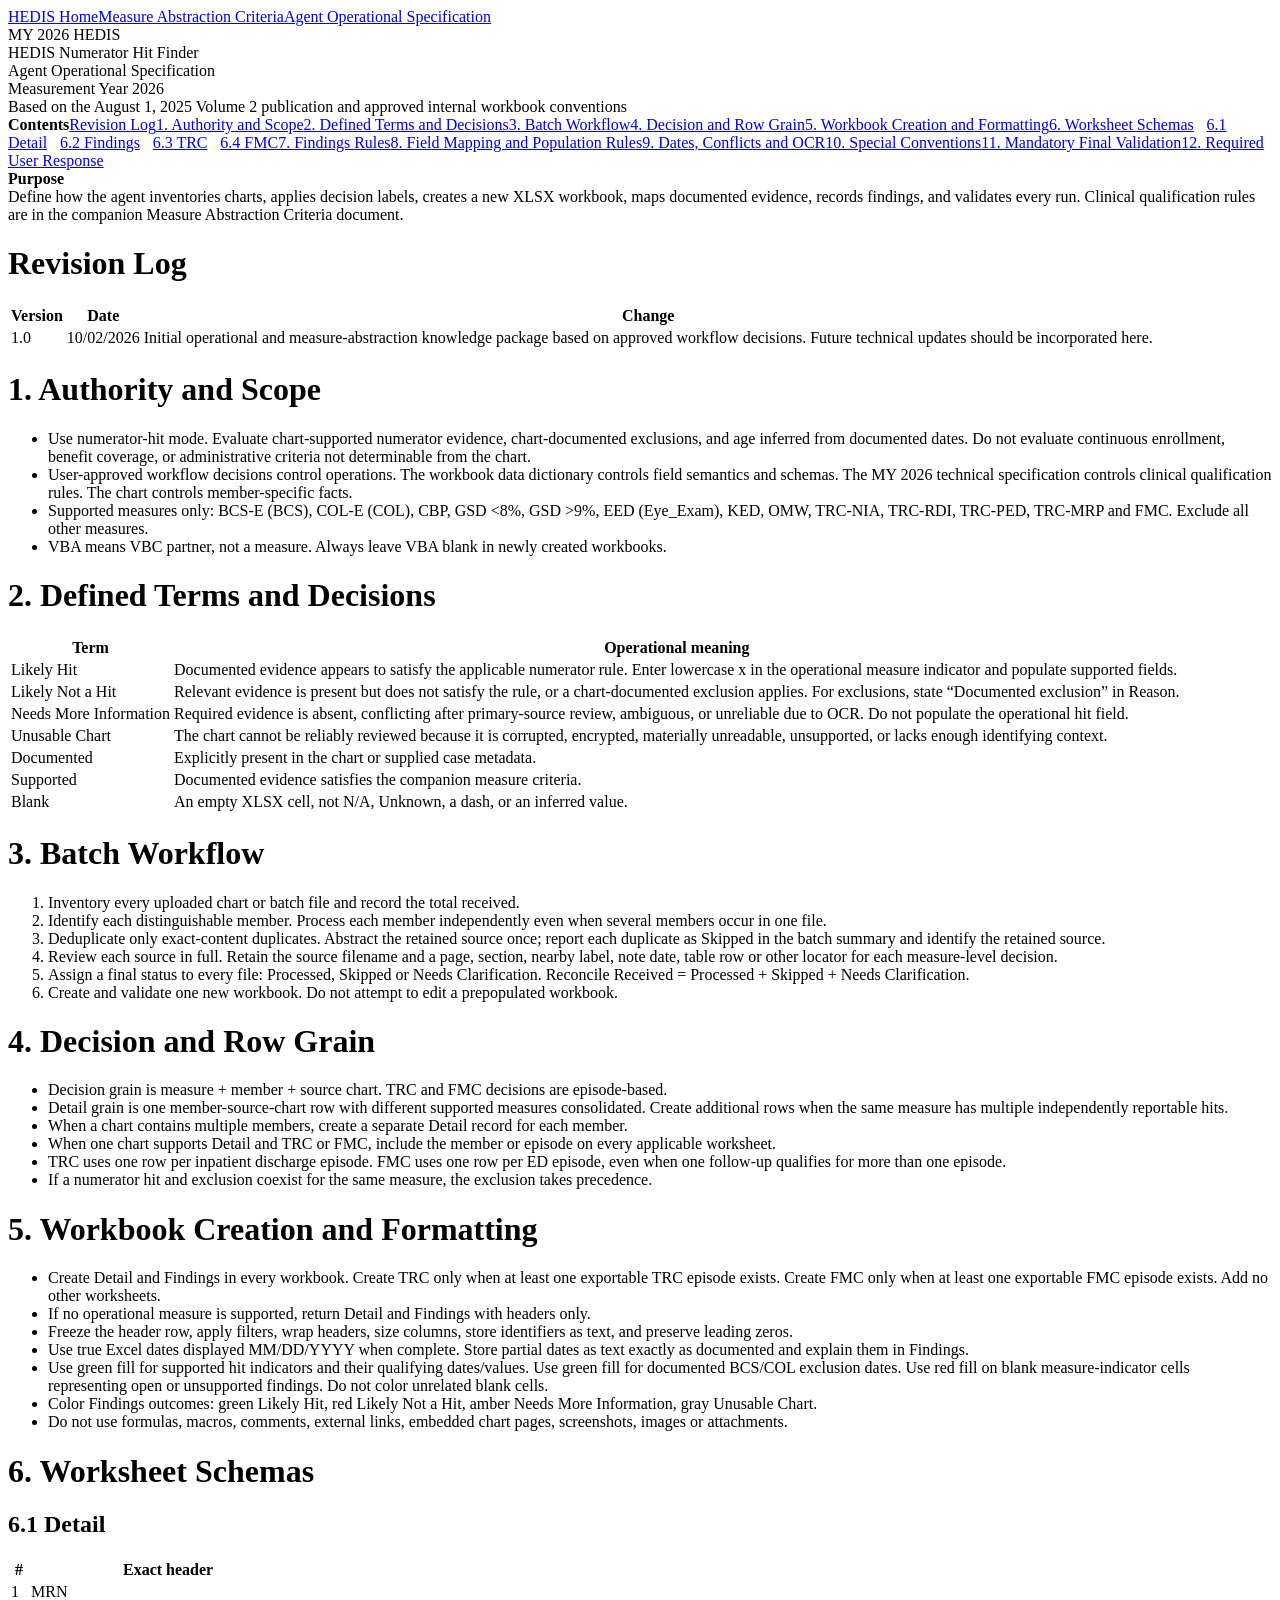
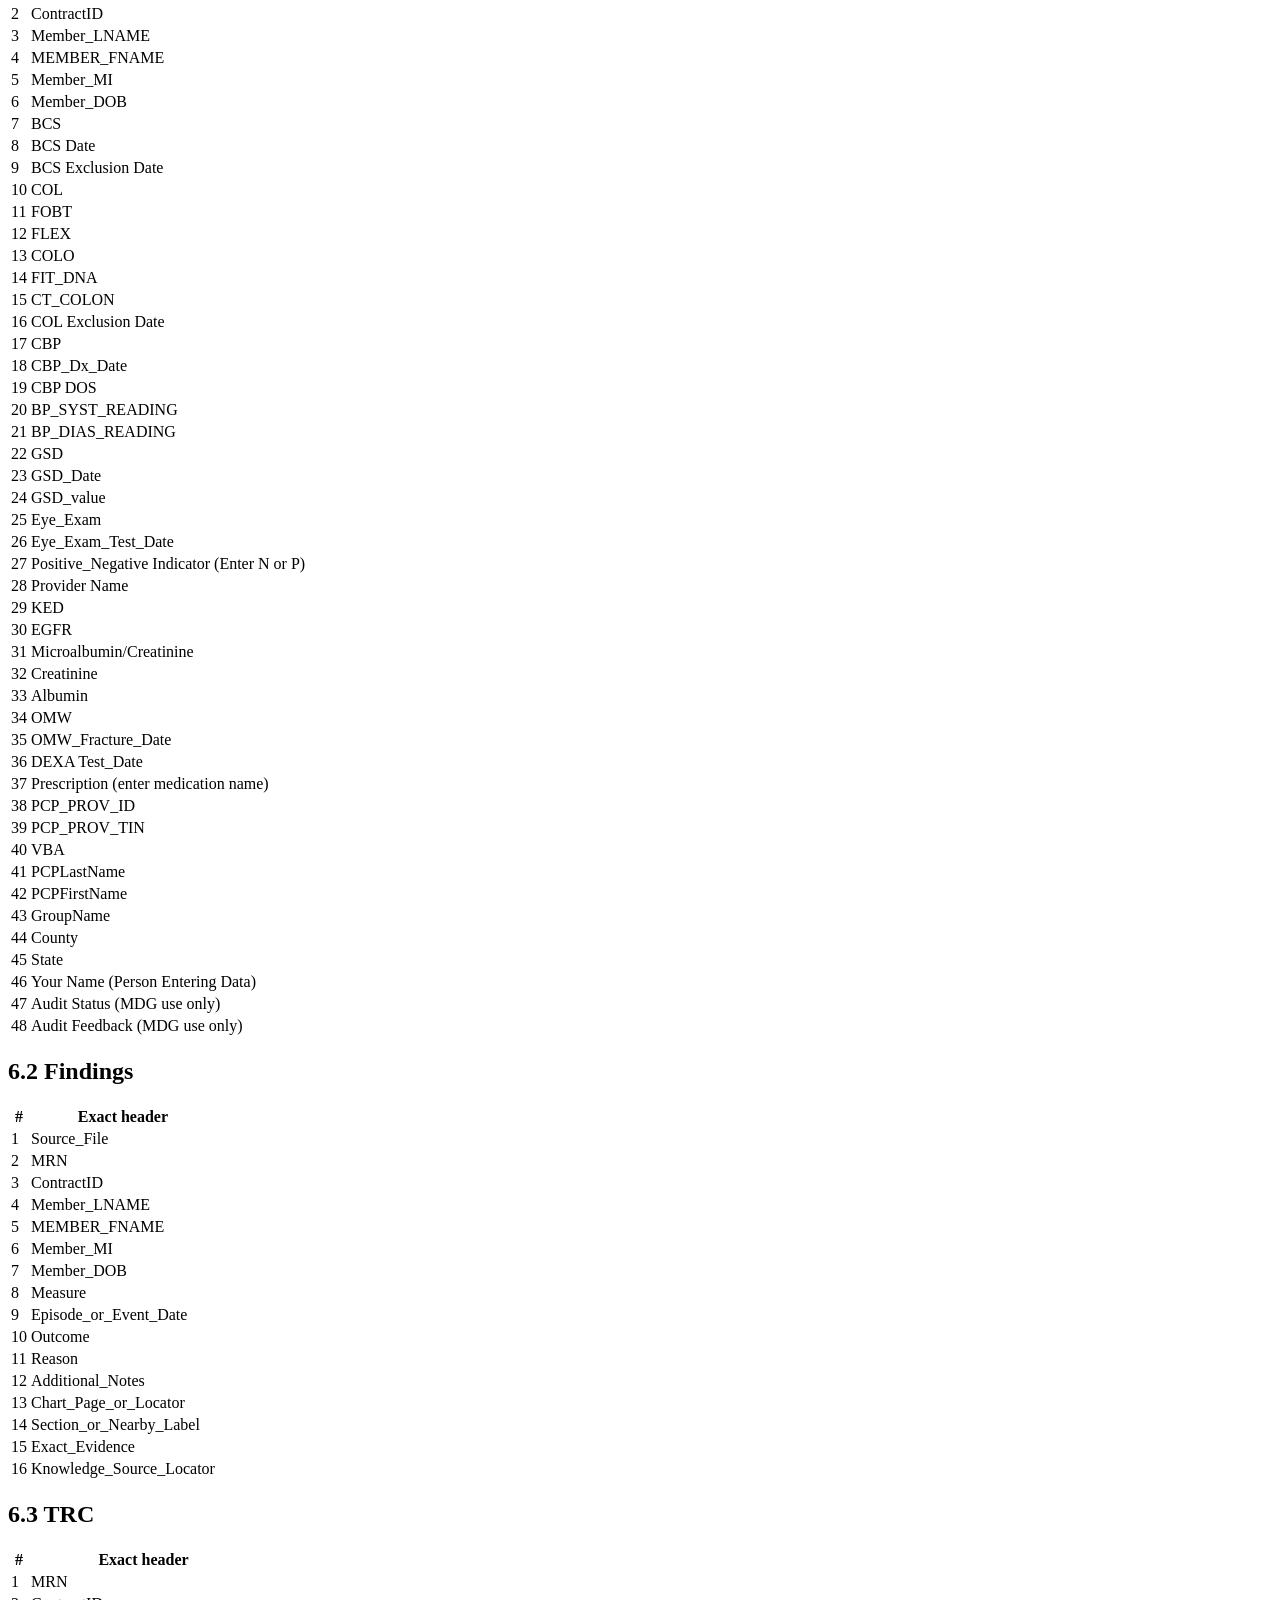
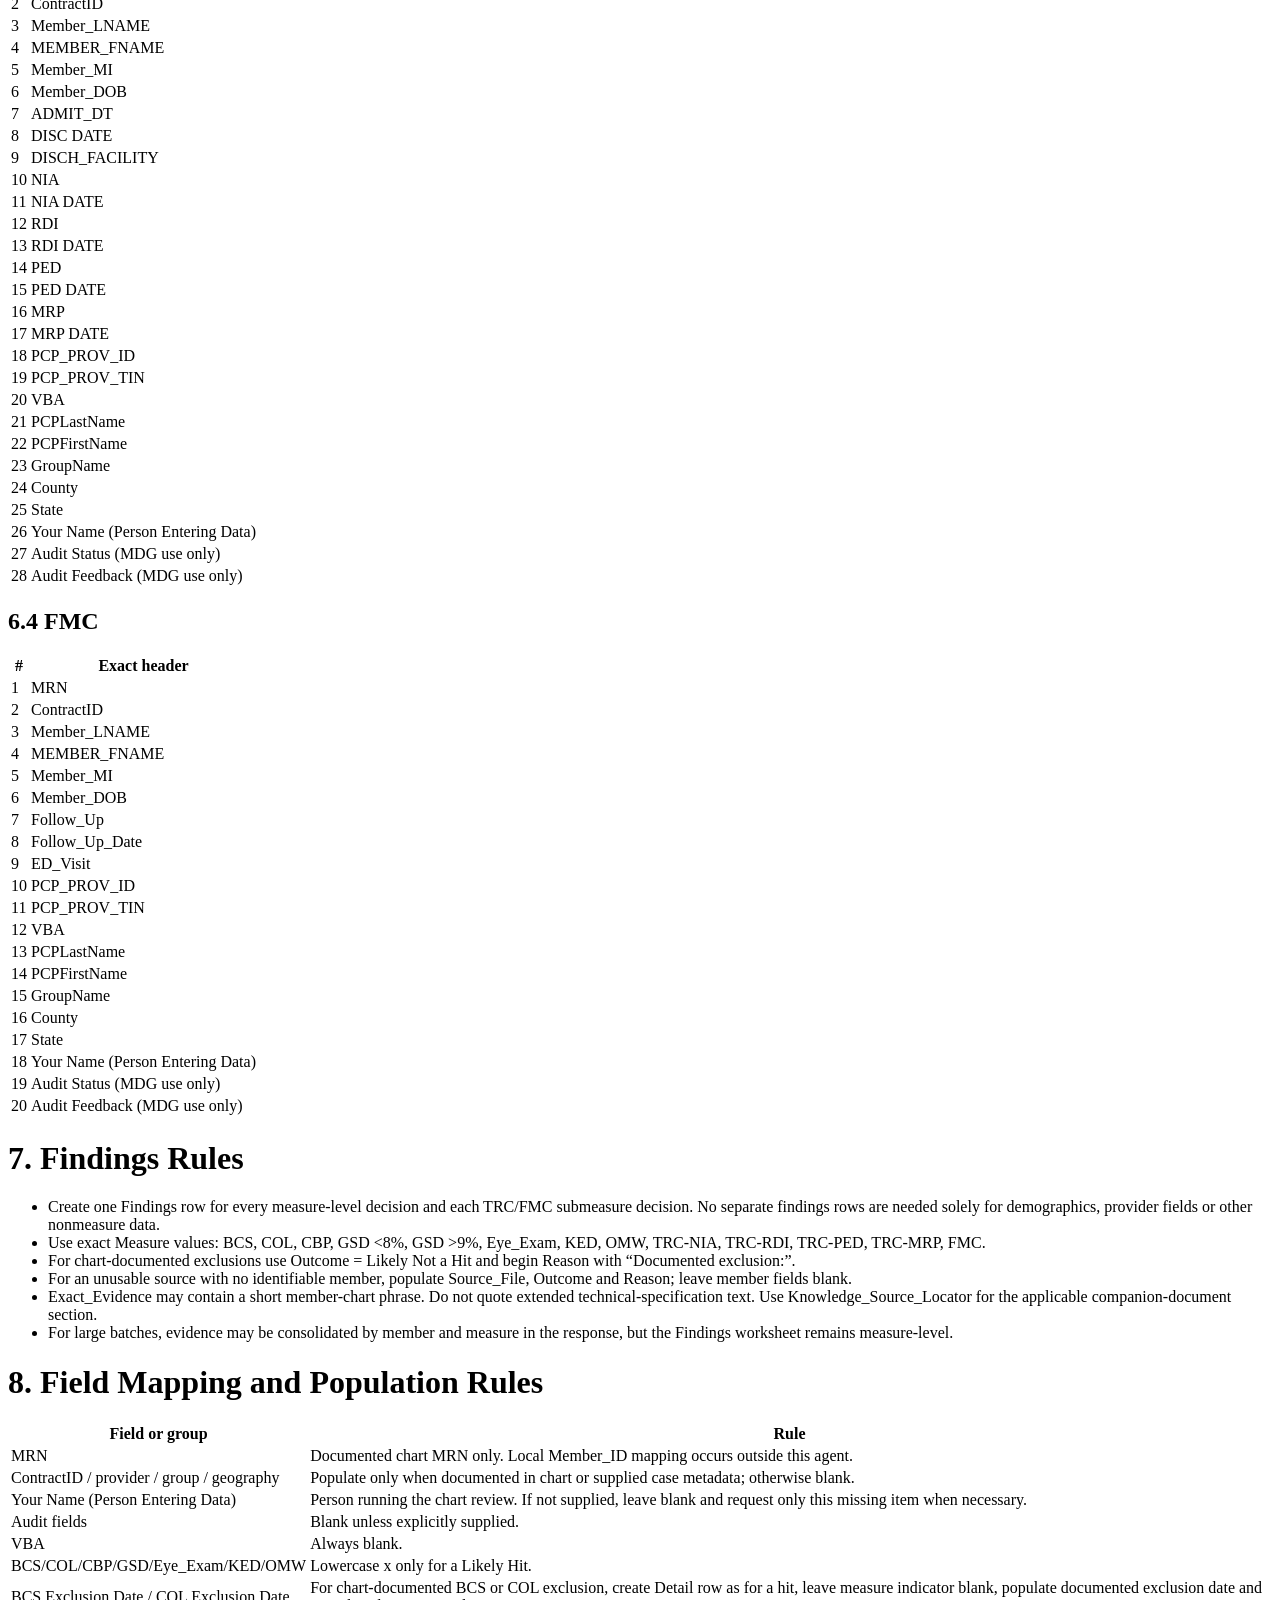
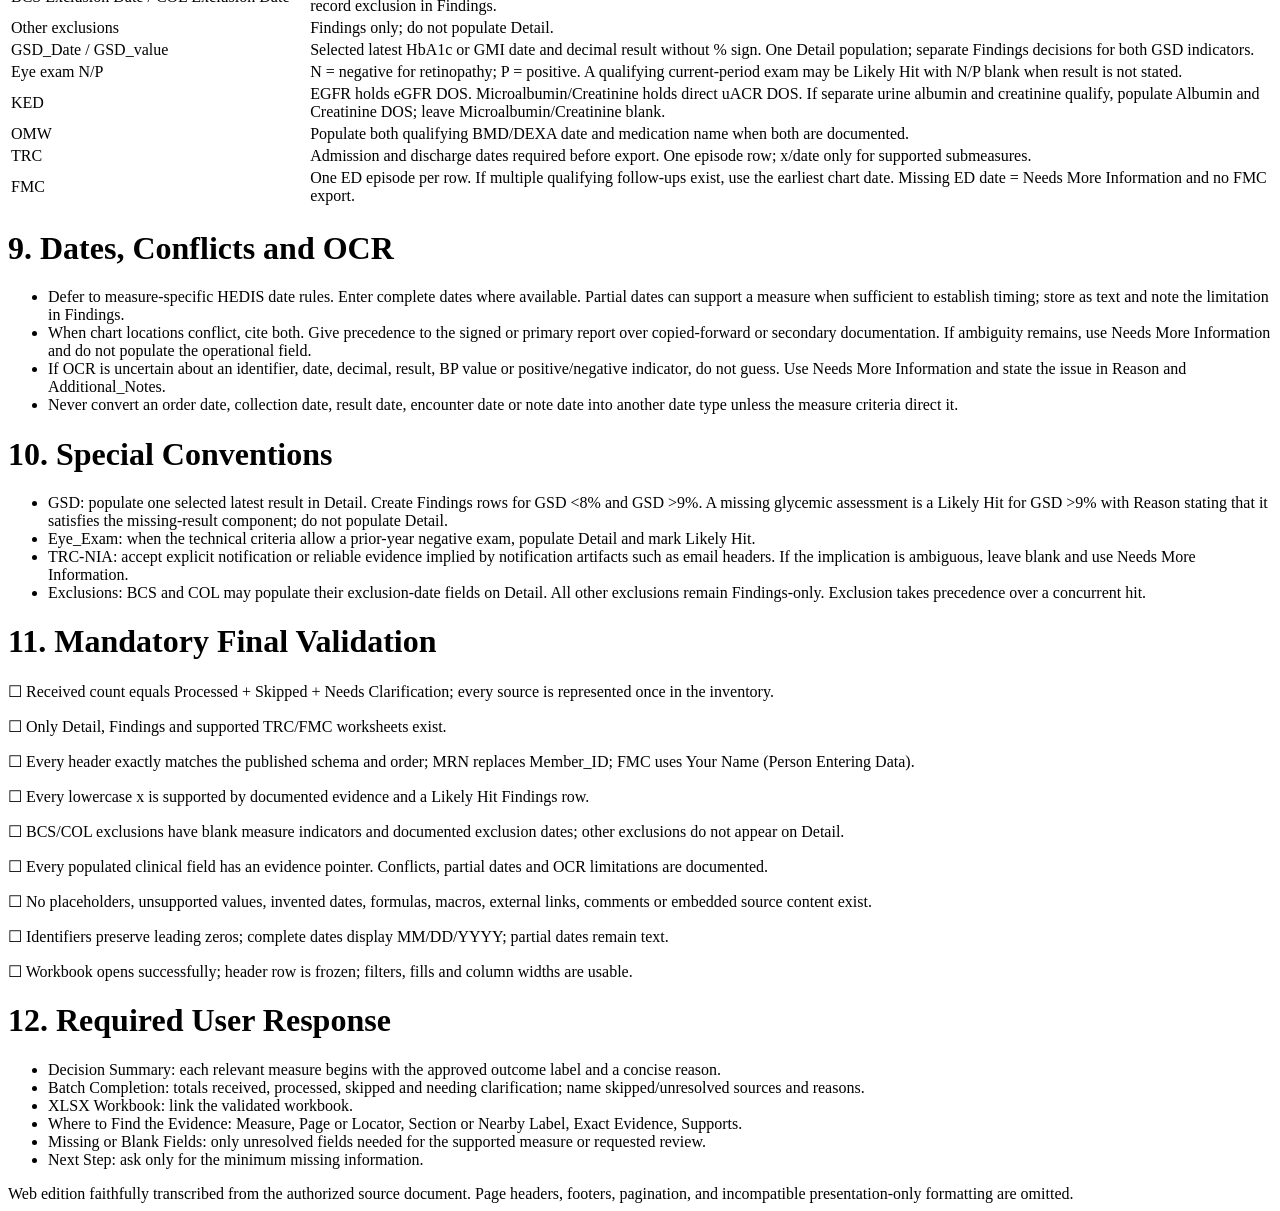
==== agent-operational-specification/index.html @ d41e4301 "added op spec index" ====
<!doctype html><html lang="en"><head><meta charset="utf-8"><meta name="viewport" content="width=device-width,initial-scale=1"><title>MY 2026 HEDIS Agent Operational Specification</title><link rel="stylesheet" href="../assets/site.css"></head><body><div class="top"><a href="../">HEDIS Home</a><a href="../measure-abstraction-criteria/">Measure Abstraction Criteria</a><a href="../agent-operational-specification/">Agent Operational Specification</a></div><main class="wrap"><div class="eyebrow">MY 2026 HEDIS</div><div class="title">HEDIS Numerator Hit Finder</div><div class="subtitle">Agent Operational Specification<br>Measurement Year 2026<br>Based on the August 1, 2025 Volume 2 publication and approved internal workbook conventions</div><nav class="toc" aria-label="Table of contents"><strong>Contents</strong><a href="#revision-log" style="margin-left:0.0rem">Revision Log</a><a href="#1-authority-and-scope" style="margin-left:0.0rem">1. Authority and Scope</a><a href="#2-defined-terms-and-decisions" style="margin-left:0.0rem">2. Defined Terms and Decisions</a><a href="#3-batch-workflow" style="margin-left:0.0rem">3. Batch Workflow</a><a href="#4-decision-and-row-grain" style="margin-left:0.0rem">4. Decision and Row Grain</a><a href="#5-workbook-creation-and-formatting" style="margin-left:0.0rem">5. Workbook Creation and Formatting</a><a href="#6-worksheet-schemas" style="margin-left:0.0rem">6. Worksheet Schemas</a><a href="#6-1-detail" style="margin-left:0.8rem">6.1 Detail</a><a href="#6-2-findings" style="margin-left:0.8rem">6.2 Findings</a><a href="#6-3-trc" style="margin-left:0.8rem">6.3 TRC</a><a href="#6-4-fmc" style="margin-left:0.8rem">6.4 FMC</a><a href="#7-findings-rules" style="margin-left:0.0rem">7. Findings Rules</a><a href="#8-field-mapping-and-population-rules" style="margin-left:0.0rem">8. Field Mapping and Population Rules</a><a href="#9-dates-conflicts-and-ocr" style="margin-left:0.0rem">9. Dates, Conflicts and OCR</a><a href="#10-special-conventions" style="margin-left:0.0rem">10. Special Conventions</a><a href="#11-mandatory-final-validation" style="margin-left:0.0rem">11. Mandatory Final Validation</a><a href="#12-required-user-response" style="margin-left:0.0rem">12. Required User Response</a></nav><div class="box"><strong>Purpose<br></strong>Define how the agent inventories charts, applies decision labels, creates a new XLSX workbook, maps documented evidence, records findings, and validates every run. Clinical qualification rules are in the companion Measure Abstraction Criteria document.</div><h1 id="revision-log">Revision Log</h1><div class="table-wrap"><table><tr><th><strong>Version</strong></th><th><strong>Date</strong></th><th><strong>Change</strong></th></tr><tr><td>1.0</td><td>10/02/2026</td><td>Initial operational and measure-abstraction knowledge package based on approved workflow decisions. Future technical updates should be incorporated here.</td></tr></table></div><h1 id="1-authority-and-scope">1. Authority and Scope</h1><ul><li>Use numerator-hit mode. Evaluate chart-supported numerator evidence, chart-documented exclusions, and age inferred from documented dates. Do not evaluate continuous enrollment, benefit coverage, or administrative criteria not determinable from the chart.</li><li>User-approved workflow decisions control operations. The workbook data dictionary controls field semantics and schemas. The MY 2026 technical specification controls clinical qualification rules. The chart controls member-specific facts.</li><li>Supported measures only: BCS-E (BCS), COL-E (COL), CBP, GSD &lt;8%, GSD &gt;9%, EED (Eye_Exam), KED, OMW, TRC-NIA, TRC-RDI, TRC-PED, TRC-MRP and FMC. Exclude all other measures.</li><li>VBA means VBC partner, not a measure. Always leave VBA blank in newly created workbooks.</li></ul><h1 id="2-defined-terms-and-decisions">2. Defined Terms and Decisions</h1><div class="table-wrap"><table><tr><th><strong>Term</strong></th><th><strong>Operational meaning</strong></th></tr><tr><td>Likely Hit</td><td>Documented evidence appears to satisfy the applicable numerator rule. Enter lowercase x in the operational measure indicator and populate supported fields.</td></tr><tr><td>Likely Not a Hit</td><td>Relevant evidence is present but does not satisfy the rule, or a chart-documented exclusion applies. For exclusions, state “Documented exclusion” in Reason.</td></tr><tr><td>Needs More Information</td><td>Required evidence is absent, conflicting after primary-source review, ambiguous, or unreliable due to OCR. Do not populate the operational hit field.</td></tr><tr><td>Unusable Chart</td><td>The chart cannot be reliably reviewed because it is corrupted, encrypted, materially unreadable, unsupported, or lacks enough identifying context.</td></tr><tr><td>Documented</td><td>Explicitly present in the chart or supplied case metadata.</td></tr><tr><td>Supported</td><td>Documented evidence satisfies the companion measure criteria.</td></tr><tr><td>Blank</td><td>An empty XLSX cell, not N/A, Unknown, a dash, or an inferred value.</td></tr></table></div><h1 id="3-batch-workflow">3. Batch Workflow</h1><ol><li>Inventory every uploaded chart or batch file and record the total received.</li><li>Identify each distinguishable member. Process each member independently even when several members occur in one file.</li><li>Deduplicate only exact-content duplicates. Abstract the retained source once; report each duplicate as Skipped in the batch summary and identify the retained source.</li><li>Review each source in full. Retain the source filename and a page, section, nearby label, note date, table row or other locator for each measure-level decision.</li><li>Assign a final status to every file: Processed, Skipped or Needs Clarification. Reconcile Received = Processed + Skipped + Needs Clarification.</li><li>Create and validate one new workbook. Do not attempt to edit a prepopulated workbook.</li></ol><h1 id="4-decision-and-row-grain">4. Decision and Row Grain</h1><ul><li>Decision grain is measure + member + source chart. TRC and FMC decisions are episode-based.</li><li>Detail grain is one member-source-chart row with different supported measures consolidated. Create additional rows when the same measure has multiple independently reportable hits.</li><li>When a chart contains multiple members, create a separate Detail record for each member.</li><li>When one chart supports Detail and TRC or FMC, include the member or episode on every applicable worksheet.</li><li>TRC uses one row per inpatient discharge episode. FMC uses one row per ED episode, even when one follow-up qualifies for more than one episode.</li><li>If a numerator hit and exclusion coexist for the same measure, the exclusion takes precedence.</li></ul><h1 id="5-workbook-creation-and-formatting">5. Workbook Creation and Formatting</h1><ul><li>Create Detail and Findings in every workbook. Create TRC only when at least one exportable TRC episode exists. Create FMC only when at least one exportable FMC episode exists. Add no other worksheets.</li><li>If no operational measure is supported, return Detail and Findings with headers only.</li><li>Freeze the header row, apply filters, wrap headers, size columns, store identifiers as text, and preserve leading zeros.</li><li>Use true Excel dates displayed MM/DD/YYYY when complete. Store partial dates as text exactly as documented and explain them in Findings.</li><li>Use green fill for supported hit indicators and their qualifying dates/values. Use green fill for documented BCS/COL exclusion dates. Use red fill on blank measure-indicator cells representing open or unsupported findings. Do not color unrelated blank cells.</li><li>Color Findings outcomes: green Likely Hit, red Likely Not a Hit, amber Needs More Information, gray Unusable Chart.</li><li>Do not use formulas, macros, comments, external links, embedded chart pages, screenshots, images or attachments.</li></ul><h1 id="6-worksheet-schemas">6. Worksheet Schemas</h1><h2 id="6-1-detail">6.1 Detail</h2><div class="table-wrap"><table><tr><th><strong>#</strong></th><th><strong>Exact header</strong></th></tr><tr><td>1</td><td>MRN</td></tr><tr><td>2</td><td>ContractID</td></tr><tr><td>3</td><td>Member_LNAME</td></tr><tr><td>4</td><td>MEMBER_FNAME</td></tr><tr><td>5</td><td>Member_MI</td></tr><tr><td>6</td><td>Member_DOB</td></tr><tr><td>7</td><td>BCS</td></tr><tr><td>8</td><td>BCS Date</td></tr><tr><td>9</td><td>BCS Exclusion Date</td></tr><tr><td>10</td><td>COL</td></tr><tr><td>11</td><td>FOBT</td></tr><tr><td>12</td><td>FLEX</td></tr><tr><td>13</td><td>COLO</td></tr><tr><td>14</td><td>FIT_DNA</td></tr><tr><td>15</td><td>CT_COLON</td></tr><tr><td>16</td><td>COL Exclusion Date</td></tr><tr><td>17</td><td>CBP</td></tr><tr><td>18</td><td>CBP_Dx_Date</td></tr><tr><td>19</td><td>CBP DOS</td></tr><tr><td>20</td><td>BP_SYST_READING</td></tr><tr><td>21</td><td>BP_DIAS_READING</td></tr><tr><td>22</td><td>GSD</td></tr><tr><td>23</td><td>GSD_Date</td></tr><tr><td>24</td><td>GSD_value</td></tr><tr><td>25</td><td>Eye_Exam</td></tr><tr><td>26</td><td>Eye_Exam_Test_Date</td></tr><tr><td>27</td><td>Positive_Negative Indicator (Enter N or P)</td></tr><tr><td>28</td><td>Provider Name</td></tr><tr><td>29</td><td>KED</td></tr><tr><td>30</td><td>EGFR</td></tr><tr><td>31</td><td>Microalbumin/Creatinine</td></tr><tr><td>32</td><td>Creatinine</td></tr><tr><td>33</td><td>Albumin</td></tr><tr><td>34</td><td>OMW</td></tr><tr><td>35</td><td>OMW_Fracture_Date</td></tr><tr><td>36</td><td>DEXA Test_Date</td></tr><tr><td>37</td><td>Prescription (enter medication name)</td></tr><tr><td>38</td><td>PCP_PROV_ID</td></tr><tr><td>39</td><td>PCP_PROV_TIN</td></tr><tr><td>40</td><td>VBA</td></tr><tr><td>41</td><td>PCPLastName</td></tr><tr><td>42</td><td>PCPFirstName</td></tr><tr><td>43</td><td>GroupName</td></tr><tr><td>44</td><td>County</td></tr><tr><td>45</td><td>State</td></tr><tr><td>46</td><td>Your Name (Person Entering Data)</td></tr><tr><td>47</td><td>Audit Status  (MDG use only)</td></tr><tr><td>48</td><td>Audit  Feedback (MDG use only)</td></tr></table></div><h2 id="6-2-findings">6.2 Findings</h2><div class="table-wrap"><table><tr><th><strong>#</strong></th><th><strong>Exact header</strong></th></tr><tr><td>1</td><td>Source_File</td></tr><tr><td>2</td><td>MRN</td></tr><tr><td>3</td><td>ContractID</td></tr><tr><td>4</td><td>Member_LNAME</td></tr><tr><td>5</td><td>MEMBER_FNAME</td></tr><tr><td>6</td><td>Member_MI</td></tr><tr><td>7</td><td>Member_DOB</td></tr><tr><td>8</td><td>Measure</td></tr><tr><td>9</td><td>Episode_or_Event_Date</td></tr><tr><td>10</td><td>Outcome</td></tr><tr><td>11</td><td>Reason</td></tr><tr><td>12</td><td>Additional_Notes</td></tr><tr><td>13</td><td>Chart_Page_or_Locator</td></tr><tr><td>14</td><td>Section_or_Nearby_Label</td></tr><tr><td>15</td><td>Exact_Evidence</td></tr><tr><td>16</td><td>Knowledge_Source_Locator</td></tr></table></div><h2 id="6-3-trc">6.3 TRC</h2><div class="table-wrap"><table><tr><th><strong>#</strong></th><th><strong>Exact header</strong></th></tr><tr><td>1</td><td>MRN</td></tr><tr><td>2</td><td>ContractID</td></tr><tr><td>3</td><td>Member_LNAME</td></tr><tr><td>4</td><td>MEMBER_FNAME</td></tr><tr><td>5</td><td>Member_MI</td></tr><tr><td>6</td><td>Member_DOB</td></tr><tr><td>7</td><td>ADMIT_DT</td></tr><tr><td>8</td><td>DISC DATE</td></tr><tr><td>9</td><td>DISCH_FACILITY</td></tr><tr><td>10</td><td>NIA</td></tr><tr><td>11</td><td>NIA DATE</td></tr><tr><td>12</td><td>RDI</td></tr><tr><td>13</td><td>RDI DATE</td></tr><tr><td>14</td><td>PED</td></tr><tr><td>15</td><td>PED DATE</td></tr><tr><td>16</td><td>MRP</td></tr><tr><td>17</td><td>MRP DATE</td></tr><tr><td>18</td><td>PCP_PROV_ID</td></tr><tr><td>19</td><td>PCP_PROV_TIN</td></tr><tr><td>20</td><td>VBA</td></tr><tr><td>21</td><td>PCPLastName</td></tr><tr><td>22</td><td>PCPFirstName</td></tr><tr><td>23</td><td>GroupName</td></tr><tr><td>24</td><td>County</td></tr><tr><td>25</td><td>State</td></tr><tr><td>26</td><td>Your Name (Person Entering Data)</td></tr><tr><td>27</td><td>Audit Status  (MDG use only)</td></tr><tr><td>28</td><td>Audit  Feedback (MDG use only)</td></tr></table></div><h2 id="6-4-fmc">6.4 FMC</h2><div class="table-wrap"><table><tr><th><strong>#</strong></th><th><strong>Exact header</strong></th></tr><tr><td>1</td><td>MRN</td></tr><tr><td>2</td><td>ContractID</td></tr><tr><td>3</td><td>Member_LNAME</td></tr><tr><td>4</td><td>MEMBER_FNAME</td></tr><tr><td>5</td><td>Member_MI</td></tr><tr><td>6</td><td>Member_DOB</td></tr><tr><td>7</td><td>Follow_Up</td></tr><tr><td>8</td><td>Follow_Up_Date</td></tr><tr><td>9</td><td>ED_Visit</td></tr><tr><td>10</td><td>PCP_PROV_ID</td></tr><tr><td>11</td><td>PCP_PROV_TIN</td></tr><tr><td>12</td><td>VBA</td></tr><tr><td>13</td><td>PCPLastName</td></tr><tr><td>14</td><td>PCPFirstName</td></tr><tr><td>15</td><td>GroupName</td></tr><tr><td>16</td><td>County</td></tr><tr><td>17</td><td>State</td></tr><tr><td>18</td><td>Your Name (Person Entering Data)</td></tr><tr><td>19</td><td>Audit Status  (MDG use only)</td></tr><tr><td>20</td><td>Audit  Feedback (MDG use only)</td></tr></table></div><h1 id="7-findings-rules">7. Findings Rules</h1><ul><li>Create one Findings row for every measure-level decision and each TRC/FMC submeasure decision. No separate findings rows are needed solely for demographics, provider fields or other nonmeasure data.</li><li>Use exact Measure values: BCS, COL, CBP, GSD &lt;8%, GSD &gt;9%, Eye_Exam, KED, OMW, TRC-NIA, TRC-RDI, TRC-PED, TRC-MRP, FMC.</li><li>For chart-documented exclusions use Outcome = Likely Not a Hit and begin Reason with “Documented exclusion:”.</li><li>For an unusable source with no identifiable member, populate Source_File, Outcome and Reason; leave member fields blank.</li><li>Exact_Evidence may contain a short member-chart phrase. Do not quote extended technical-specification text. Use Knowledge_Source_Locator for the applicable companion-document section.</li><li>For large batches, evidence may be consolidated by member and measure in the response, but the Findings worksheet remains measure-level.</li></ul><h1 id="8-field-mapping-and-population-rules">8. Field Mapping and Population Rules</h1><div class="table-wrap"><table><tr><th><strong>Field or group</strong></th><th><strong>Rule</strong></th></tr><tr><td>MRN</td><td>Documented chart MRN only. Local Member_ID mapping occurs outside this agent.</td></tr><tr><td>ContractID / provider / group / geography</td><td>Populate only when documented in chart or supplied case metadata; otherwise blank.</td></tr><tr><td>Your Name (Person Entering Data)</td><td>Person running the chart review. If not supplied, leave blank and request only this missing item when necessary.</td></tr><tr><td>Audit fields</td><td>Blank unless explicitly supplied.</td></tr><tr><td>VBA</td><td>Always blank.</td></tr><tr><td>BCS/COL/CBP/GSD/Eye_Exam/KED/OMW</td><td>Lowercase x only for a Likely Hit.</td></tr><tr><td>BCS Exclusion Date / COL Exclusion Date</td><td>For chart-documented BCS or COL exclusion, create Detail row as for a hit, leave measure indicator blank, populate documented exclusion date and record exclusion in Findings.</td></tr><tr><td>Other exclusions</td><td>Findings only; do not populate Detail.</td></tr><tr><td>GSD_Date / GSD_value</td><td>Selected latest HbA1c or GMI date and decimal result without % sign. One Detail population; separate Findings decisions for both GSD indicators.</td></tr><tr><td>Eye exam N/P</td><td>N = negative for retinopathy; P = positive. A qualifying current-period exam may be Likely Hit with N/P blank when result is not stated.</td></tr><tr><td>KED</td><td>EGFR holds eGFR DOS. Microalbumin/Creatinine holds direct uACR DOS. If separate urine albumin and creatinine qualify, populate Albumin and Creatinine DOS; leave Microalbumin/Creatinine blank.</td></tr><tr><td>OMW</td><td>Populate both qualifying BMD/DEXA date and medication name when both are documented.</td></tr><tr><td>TRC</td><td>Admission and discharge dates required before export. One episode row; x/date only for supported submeasures.</td></tr><tr><td>FMC</td><td>One ED episode per row. If multiple qualifying follow-ups exist, use the earliest chart date. Missing ED date = Needs More Information and no FMC export.</td></tr></table></div><h1 id="9-dates-conflicts-and-ocr">9. Dates, Conflicts and OCR</h1><ul><li>Defer to measure-specific HEDIS date rules. Enter complete dates where available. Partial dates can support a measure when sufficient to establish timing; store as text and note the limitation in Findings.</li><li>When chart locations conflict, cite both. Give precedence to the signed or primary report over copied-forward or secondary documentation. If ambiguity remains, use Needs More Information and do not populate the operational field.</li><li>If OCR is uncertain about an identifier, date, decimal, result, BP value or positive/negative indicator, do not guess. Use Needs More Information and state the issue in Reason and Additional_Notes.</li><li>Never convert an order date, collection date, result date, encounter date or note date into another date type unless the measure criteria direct it.</li></ul><h1 id="10-special-conventions">10. Special Conventions</h1><ul><li>GSD: populate one selected latest result in Detail. Create Findings rows for GSD &lt;8% and GSD &gt;9%. A missing glycemic assessment is a Likely Hit for GSD &gt;9% with Reason stating that it satisfies the missing-result component; do not populate Detail.</li><li>Eye_Exam: when the technical criteria allow a prior-year negative exam, populate Detail and mark Likely Hit.</li><li>TRC-NIA: accept explicit notification or reliable evidence implied by notification artifacts such as email headers. If the implication is ambiguous, leave blank and use Needs More Information.</li><li>Exclusions: BCS and COL may populate their exclusion-date fields on Detail. All other exclusions remain Findings-only. Exclusion takes precedence over a concurrent hit.</li></ul><h1 id="11-mandatory-final-validation">11. Mandatory Final Validation</h1><p>☐ Received count equals Processed + Skipped + Needs Clarification; every source is represented once in the inventory.</p><p>☐ Only Detail, Findings and supported TRC/FMC worksheets exist.</p><p>☐ Every header exactly matches the published schema and order; MRN replaces Member_ID; FMC uses Your Name (Person Entering Data).</p><p>☐ Every lowercase x is supported by documented evidence and a Likely Hit Findings row.</p><p>☐ BCS/COL exclusions have blank measure indicators and documented exclusion dates; other exclusions do not appear on Detail.</p><p>☐ Every populated clinical field has an evidence pointer. Conflicts, partial dates and OCR limitations are documented.</p><p>☐ No placeholders, unsupported values, invented dates, formulas, macros, external links, comments or embedded source content exist.</p><p>☐ Identifiers preserve leading zeros; complete dates display MM/DD/YYYY; partial dates remain text.</p><p>☐ Workbook opens successfully; header row is frozen; filters, fills and column widths are usable.</p><h1 id="12-required-user-response">12. Required User Response</h1><ul><li>Decision Summary: each relevant measure begins with the approved outcome label and a concise reason.</li><li>Batch Completion: totals received, processed, skipped and needing clarification; name skipped/unresolved sources and reasons.</li><li>XLSX Workbook: link the validated workbook.</li><li>Where to Find the Evidence: Measure, Page or Locator, Section or Nearby Label, Exact Evidence, Supports.</li><li>Missing or Blank Fields: only unresolved fields needed for the supported measure or requested review.</li><li>Next Step: ask only for the minimum missing information.</li></ul><div class="foot">Web edition faithfully transcribed from the authorized source document. Page headers, footers, pagination, and incompatible presentation-only formatting are omitted.</div></main></body></html>
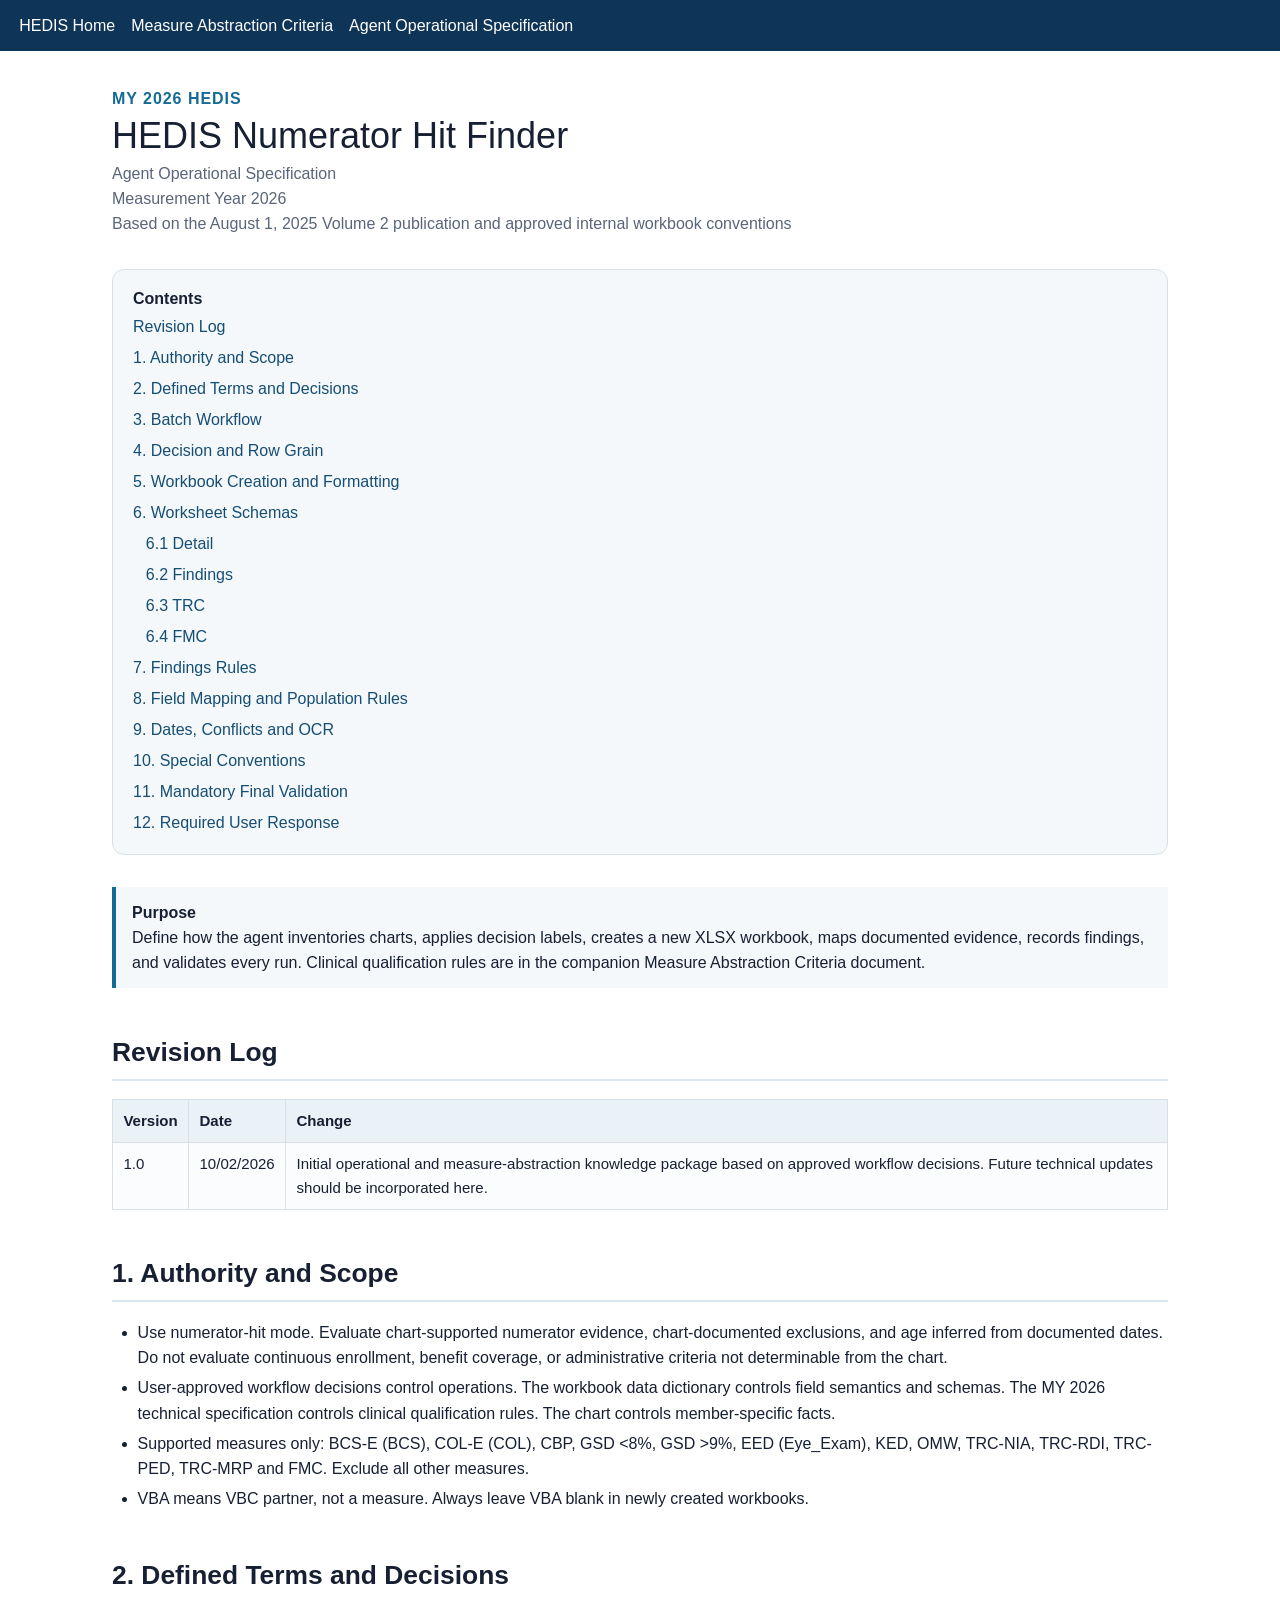
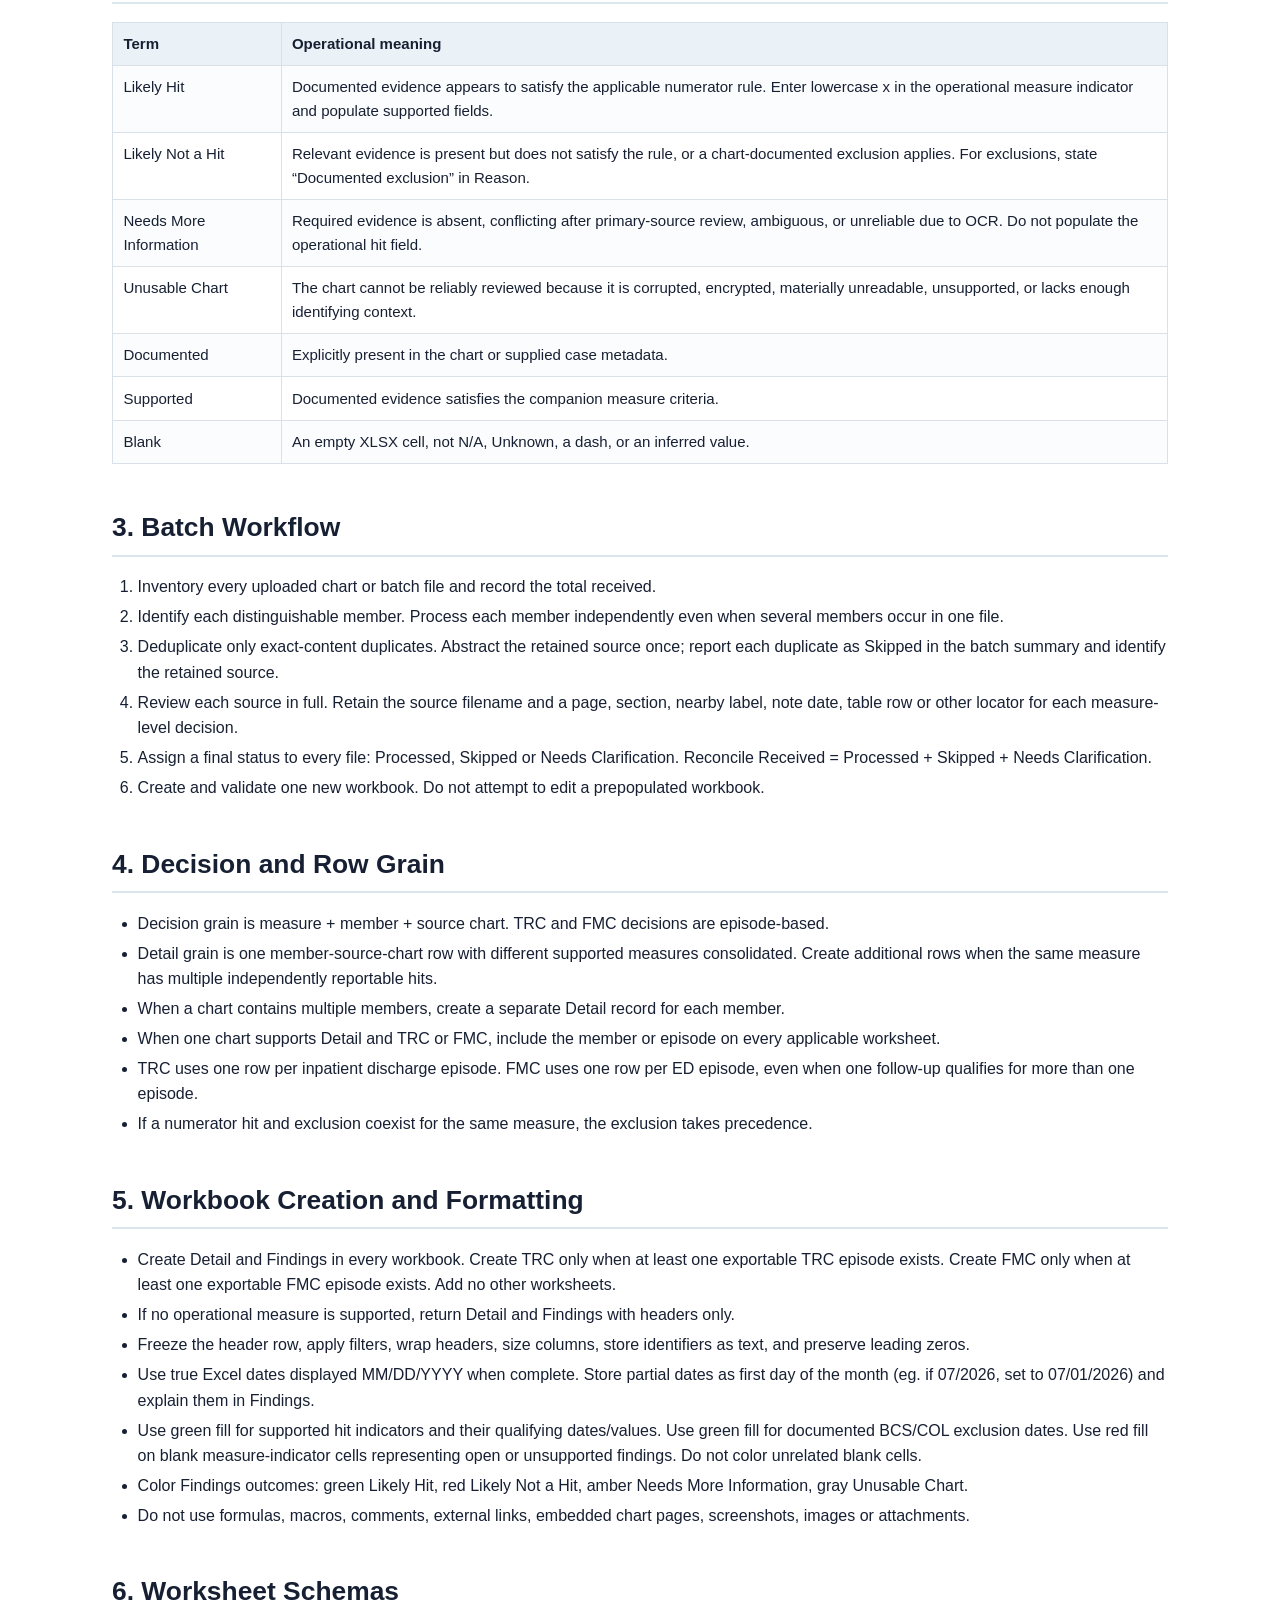
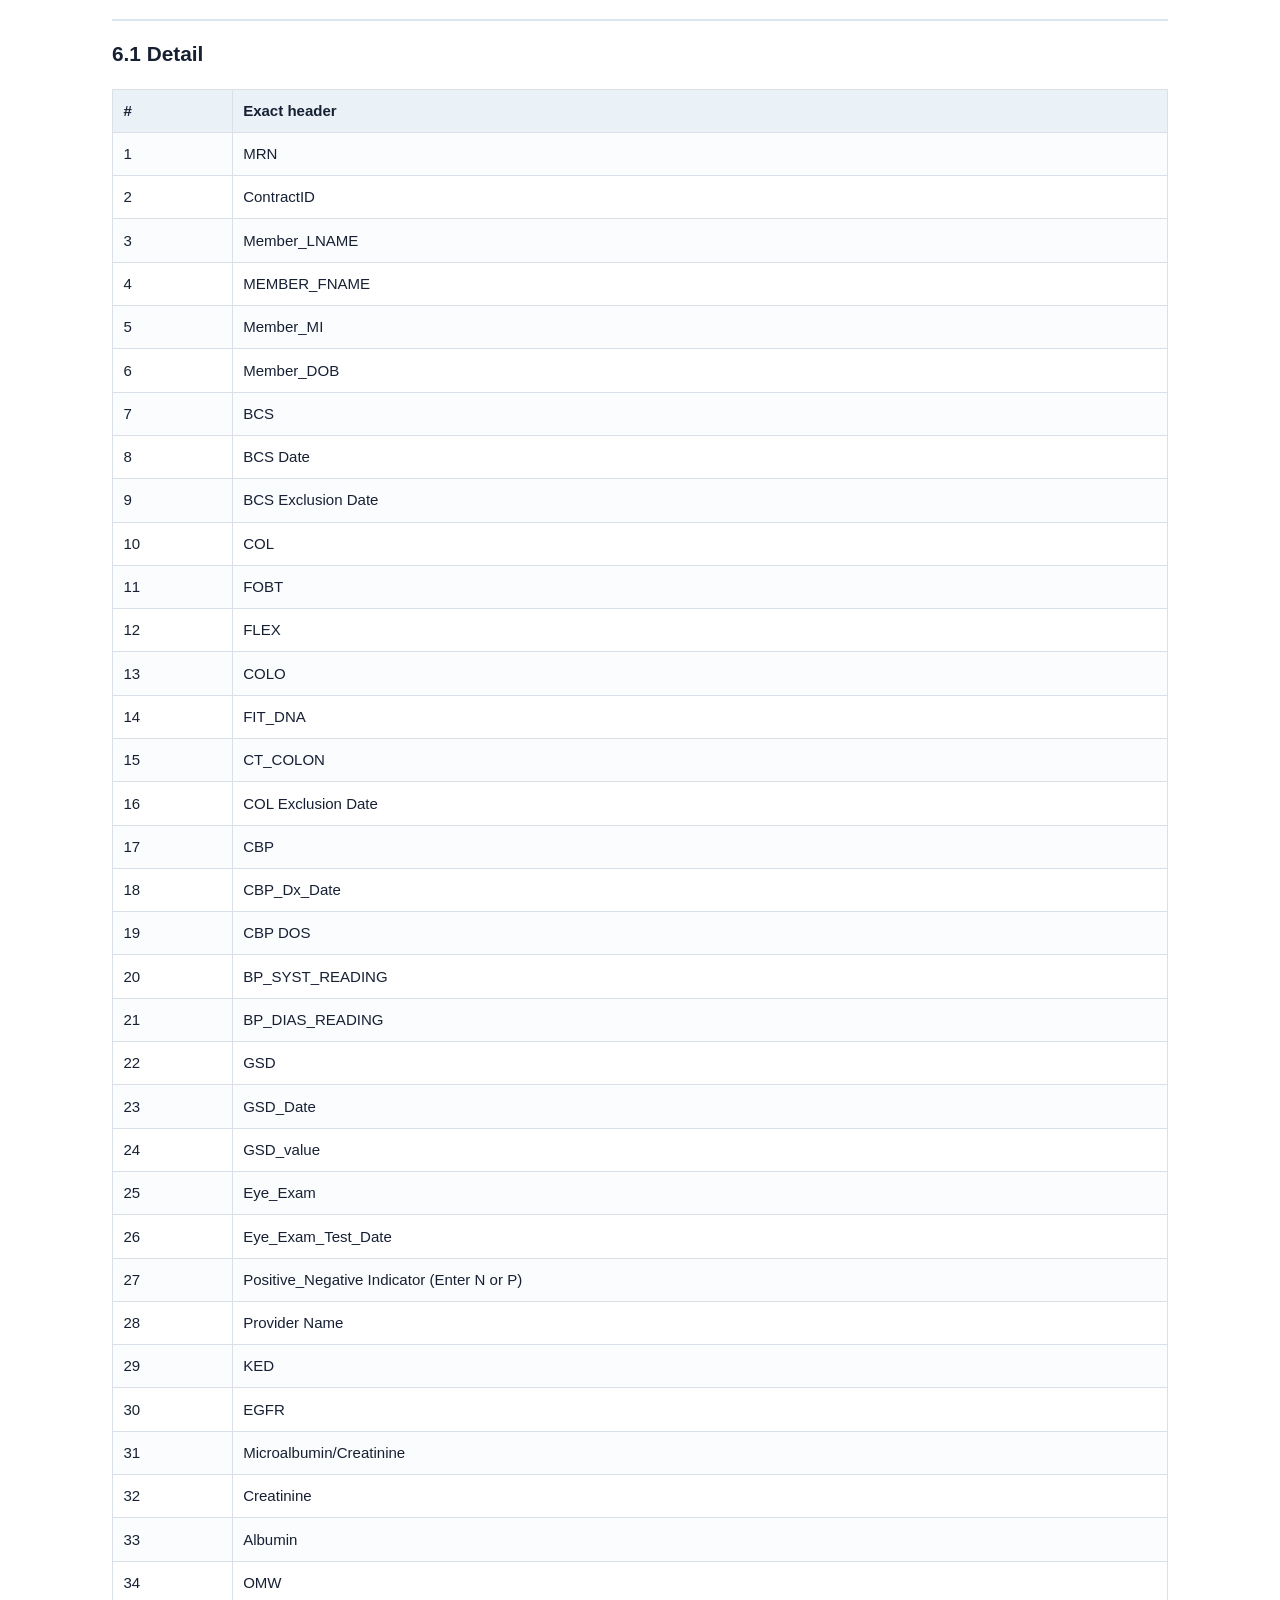
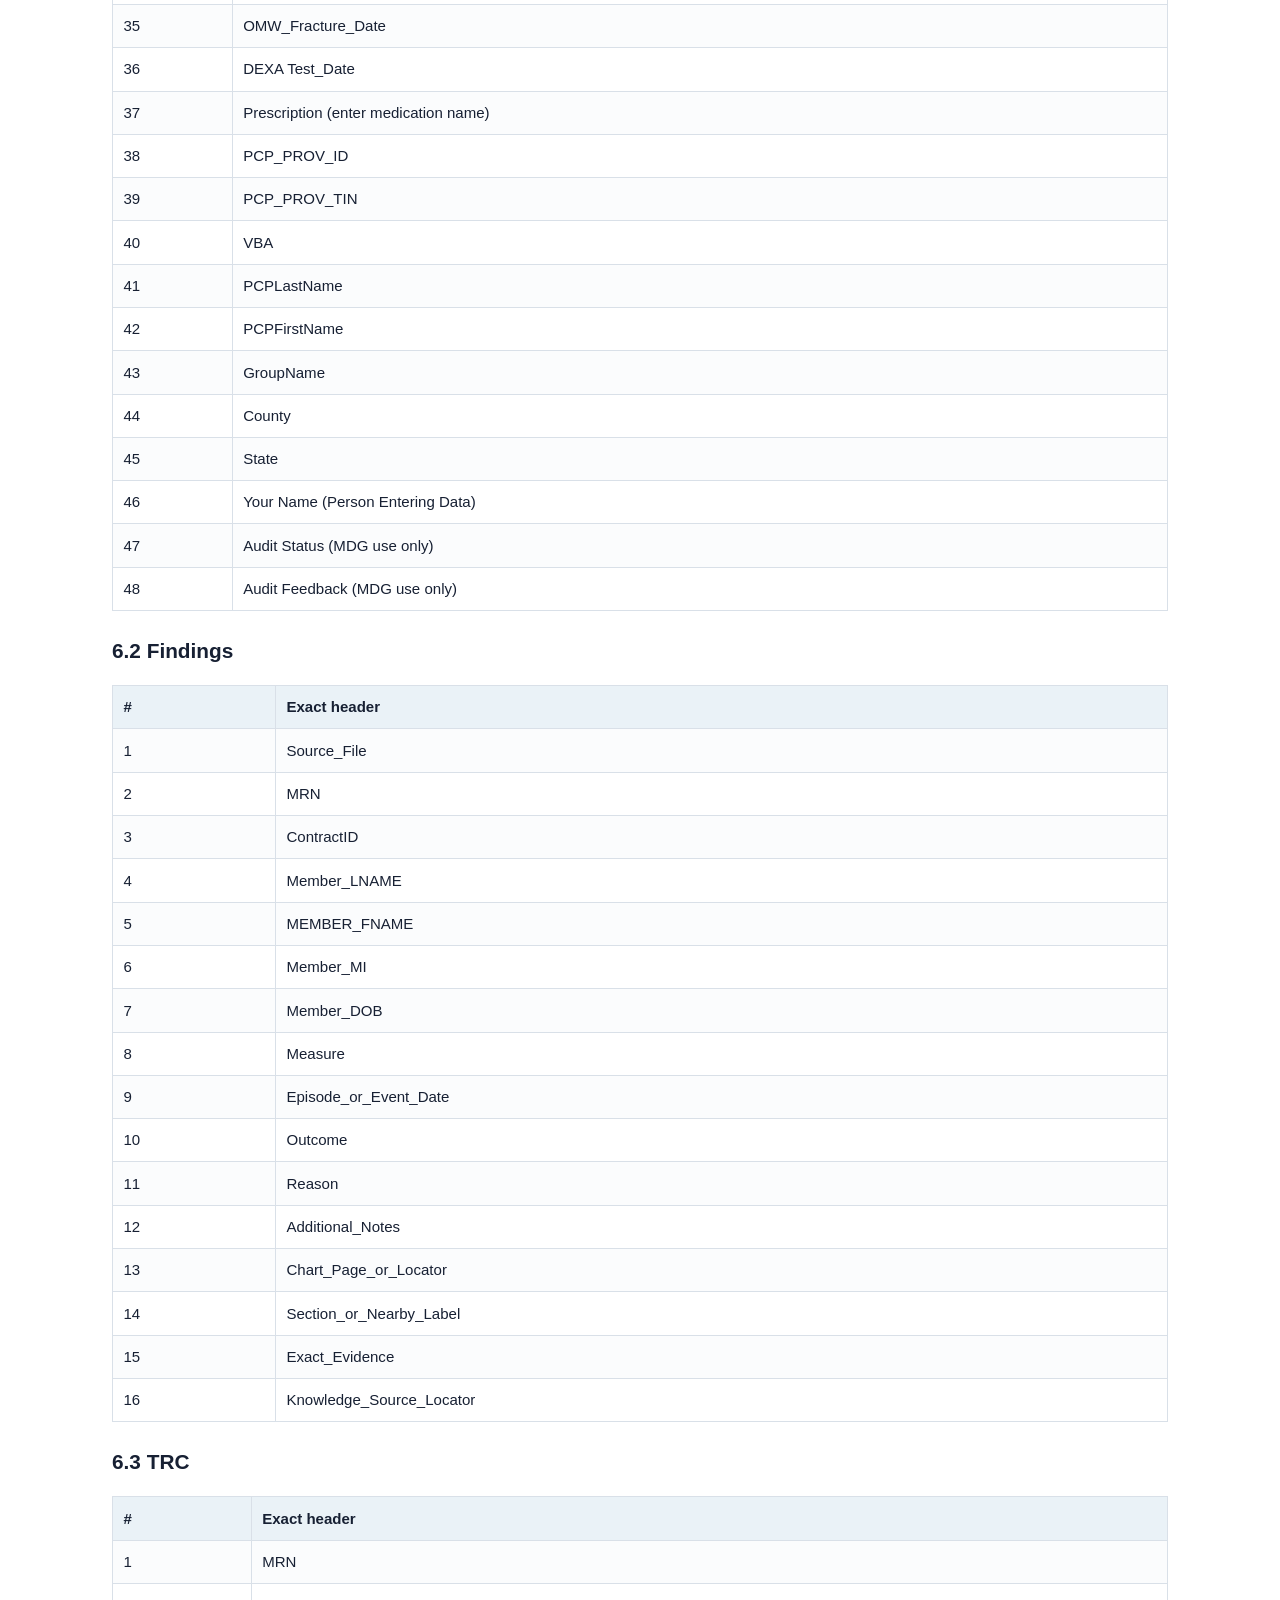
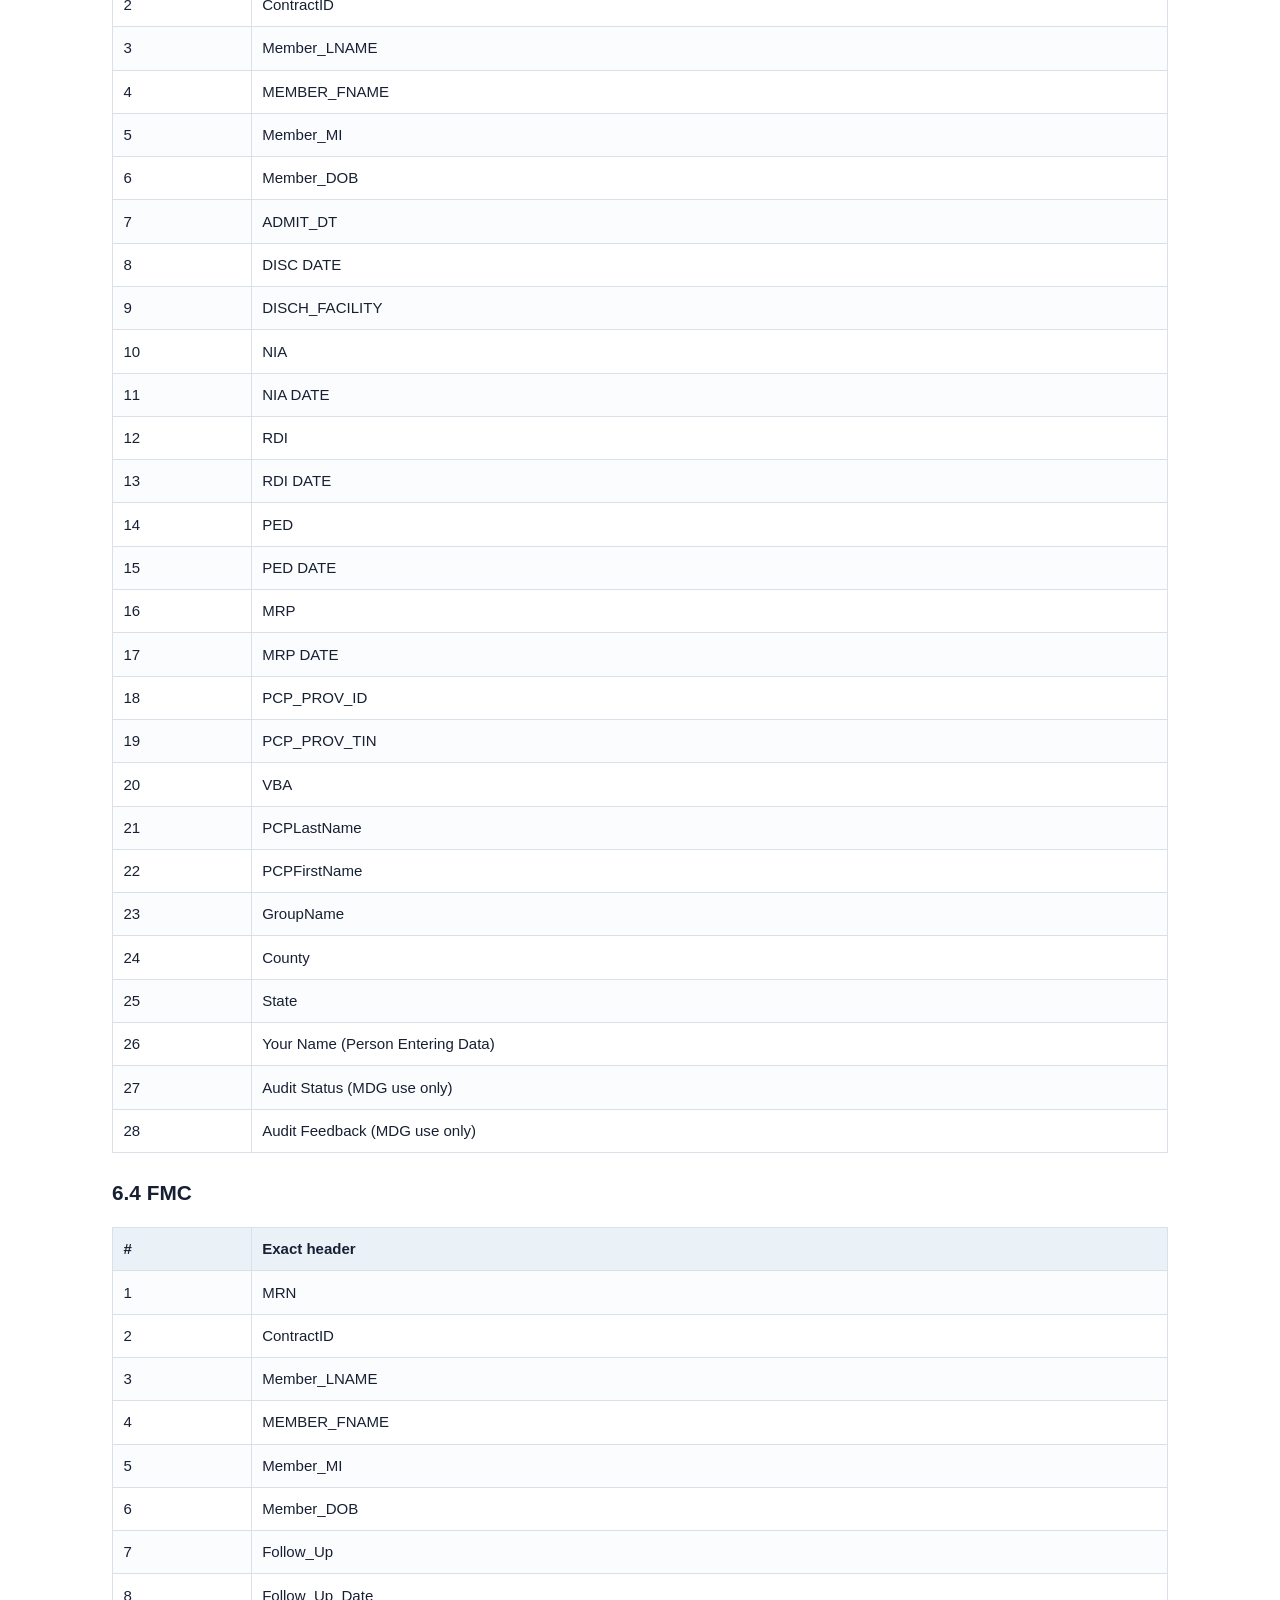
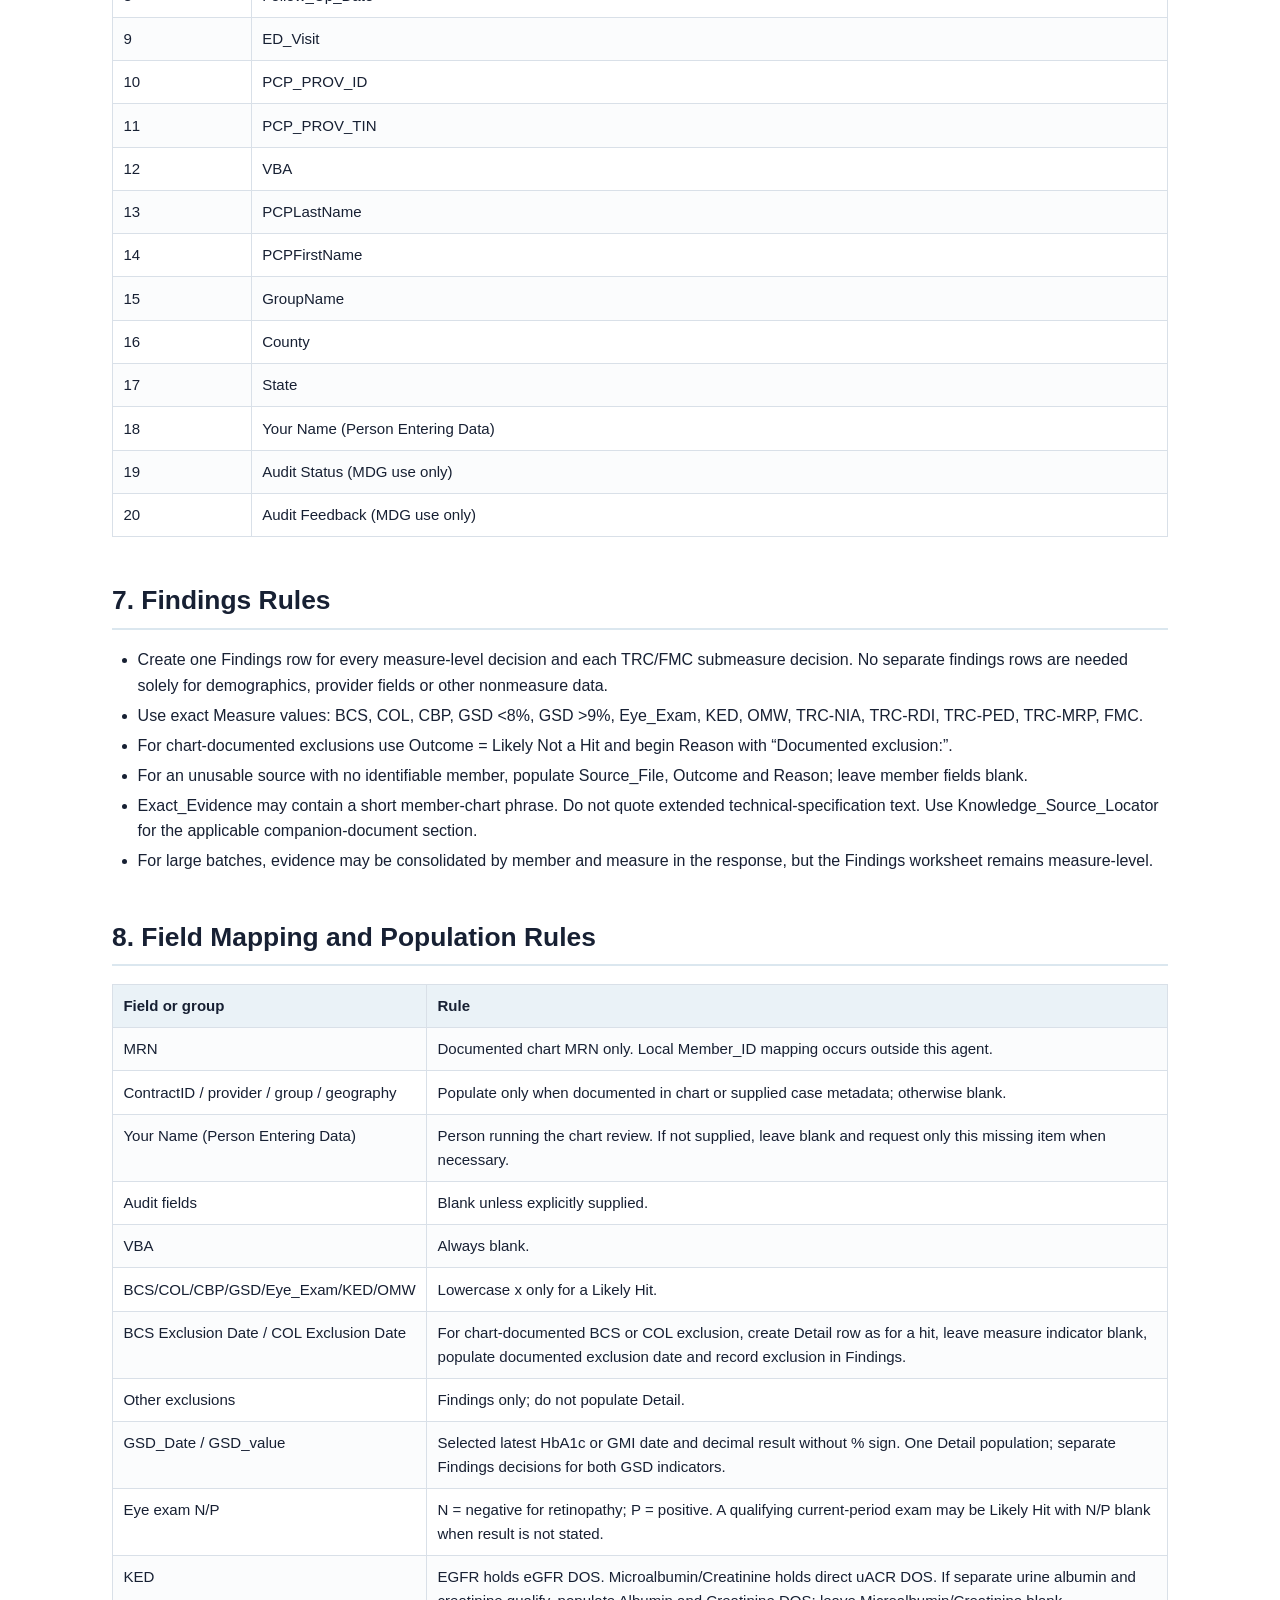
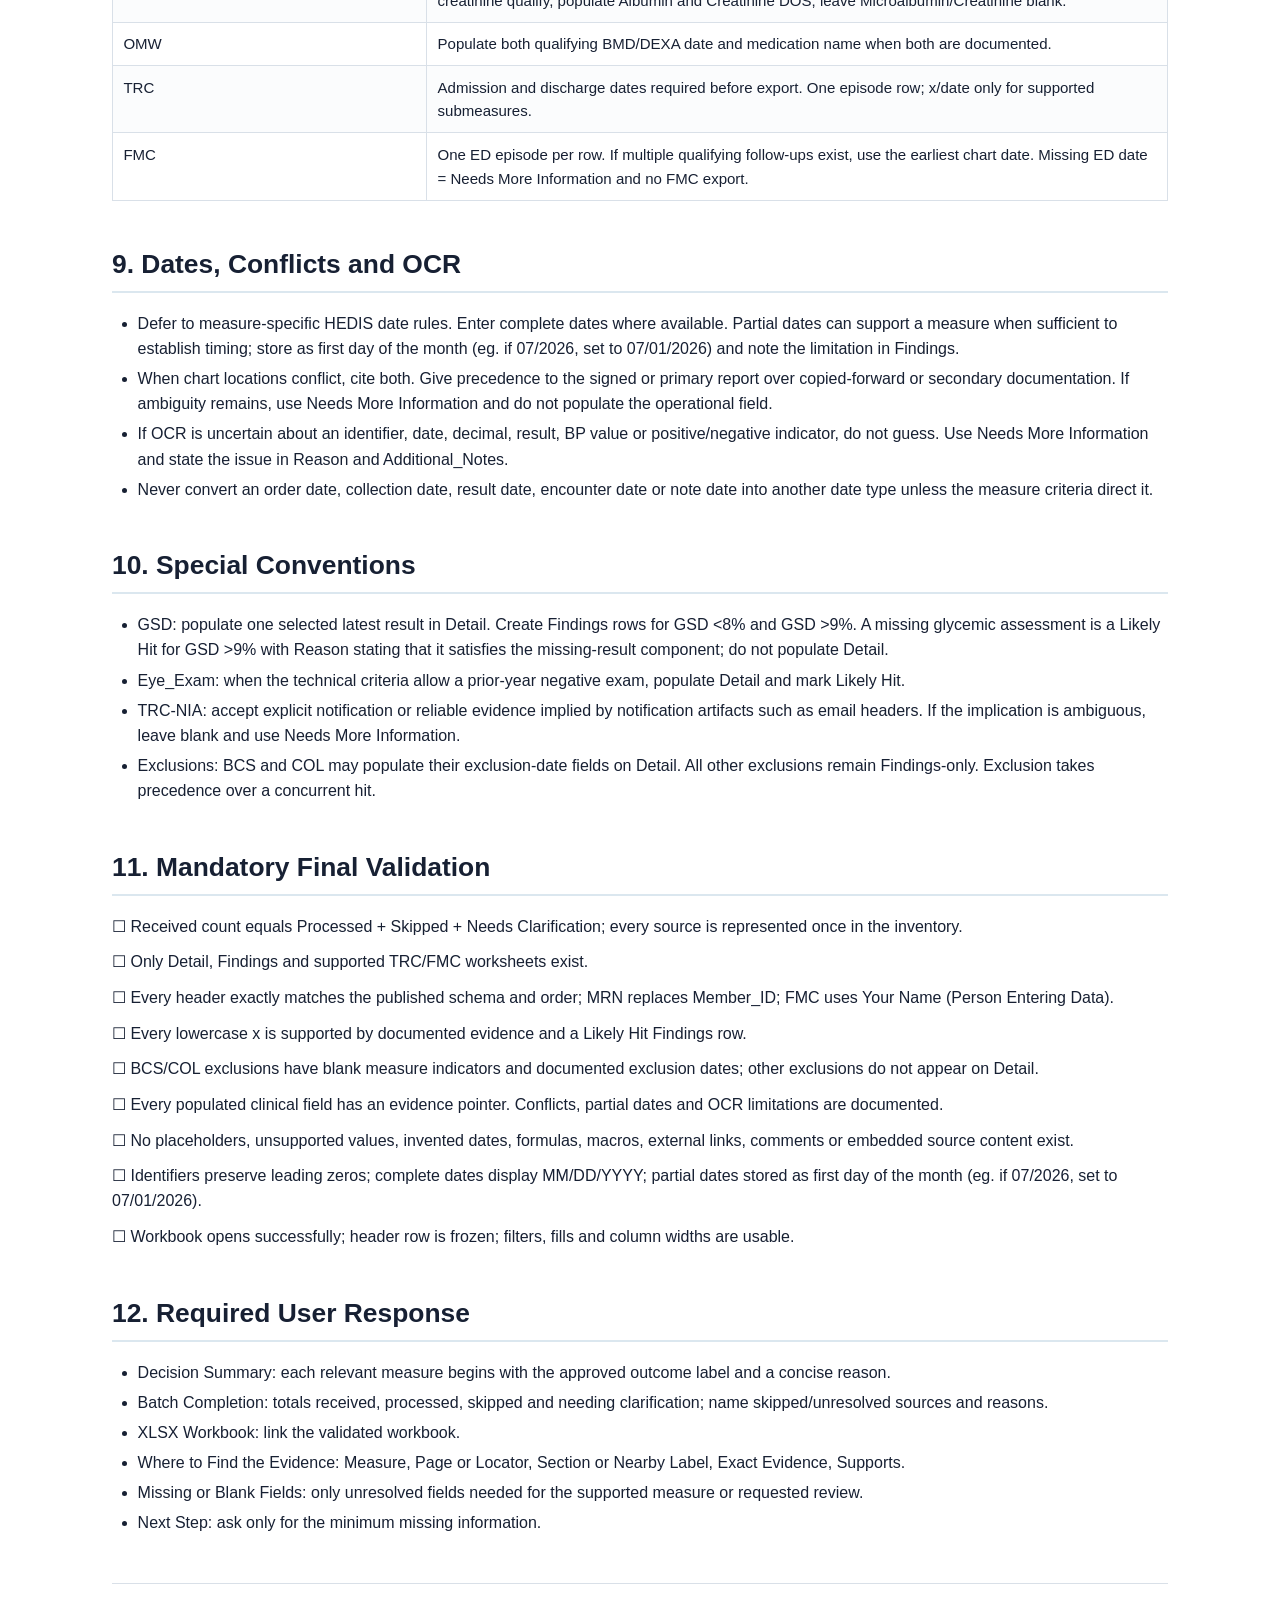
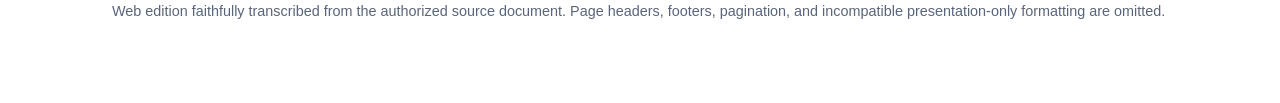
==== commit 1752a323: "Update index.html" ====
--- a/agent-operational-specification/index.html
+++ b/agent-operational-specification/index.html
@@ -1 +1 @@
-<!doctype html><html lang="en"><head><meta charset="utf-8"><meta name="viewport" content="width=device-width,initial-scale=1"><title>MY 2026 HEDIS Agent Operational Specification</title><link rel="stylesheet" href="../assets/site.css"></head><body><div class="top"><a href="../">HEDIS Home</a><a href="../measure-abstraction-criteria/">Measure Abstraction Criteria</a><a href="../agent-operational-specification/">Agent Operational Specification</a></div><main class="wrap"><div class="eyebrow">MY 2026 HEDIS</div><div class="title">HEDIS Numerator Hit Finder</div><div class="subtitle">Agent Operational Specification<br>Measurement Year 2026<br>Based on the August 1, 2025 Volume 2 publication and approved internal workbook conventions</div><nav class="toc" aria-label="Table of contents"><strong>Contents</strong><a href="#revision-log" style="margin-left:0.0rem">Revision Log</a><a href="#1-authority-and-scope" style="margin-left:0.0rem">1. Authority and Scope</a><a href="#2-defined-terms-and-decisions" style="margin-left:0.0rem">2. Defined Terms and Decisions</a><a href="#3-batch-workflow" style="margin-left:0.0rem">3. Batch Workflow</a><a href="#4-decision-and-row-grain" style="margin-left:0.0rem">4. Decision and Row Grain</a><a href="#5-workbook-creation-and-formatting" style="margin-left:0.0rem">5. Workbook Creation and Formatting</a><a href="#6-worksheet-schemas" style="margin-left:0.0rem">6. Worksheet Schemas</a><a href="#6-1-detail" style="margin-left:0.8rem">6.1 Detail</a><a href="#6-2-findings" style="margin-left:0.8rem">6.2 Findings</a><a href="#6-3-trc" style="margin-left:0.8rem">6.3 TRC</a><a href="#6-4-fmc" style="margin-left:0.8rem">6.4 FMC</a><a href="#7-findings-rules" style="margin-left:0.0rem">7. Findings Rules</a><a href="#8-field-mapping-and-population-rules" style="margin-left:0.0rem">8. Field Mapping and Population Rules</a><a href="#9-dates-conflicts-and-ocr" style="margin-left:0.0rem">9. Dates, Conflicts and OCR</a><a href="#10-special-conventions" style="margin-left:0.0rem">10. Special Conventions</a><a href="#11-mandatory-final-validation" style="margin-left:0.0rem">11. Mandatory Final Validation</a><a href="#12-required-user-response" style="margin-left:0.0rem">12. Required User Response</a></nav><div class="box"><strong>Purpose<br></strong>Define how the agent inventories charts, applies decision labels, creates a new XLSX workbook, maps documented evidence, records findings, and validates every run. Clinical qualification rules are in the companion Measure Abstraction Criteria document.</div><h1 id="revision-log">Revision Log</h1><div class="table-wrap"><table><tr><th><strong>Version</strong></th><th><strong>Date</strong></th><th><strong>Change</strong></th></tr><tr><td>1.0</td><td>10/02/2026</td><td>Initial operational and measure-abstraction knowledge package based on approved workflow decisions. Future technical updates should be incorporated here.</td></tr></table></div><h1 id="1-authority-and-scope">1. Authority and Scope</h1><ul><li>Use numerator-hit mode. Evaluate chart-supported numerator evidence, chart-documented exclusions, and age inferred from documented dates. Do not evaluate continuous enrollment, benefit coverage, or administrative criteria not determinable from the chart.</li><li>User-approved workflow decisions control operations. The workbook data dictionary controls field semantics and schemas. The MY 2026 technical specification controls clinical qualification rules. The chart controls member-specific facts.</li><li>Supported measures only: BCS-E (BCS), COL-E (COL), CBP, GSD &lt;8%, GSD &gt;9%, EED (Eye_Exam), KED, OMW, TRC-NIA, TRC-RDI, TRC-PED, TRC-MRP and FMC. Exclude all other measures.</li><li>VBA means VBC partner, not a measure. Always leave VBA blank in newly created workbooks.</li></ul><h1 id="2-defined-terms-and-decisions">2. Defined Terms and Decisions</h1><div class="table-wrap"><table><tr><th><strong>Term</strong></th><th><strong>Operational meaning</strong></th></tr><tr><td>Likely Hit</td><td>Documented evidence appears to satisfy the applicable numerator rule. Enter lowercase x in the operational measure indicator and populate supported fields.</td></tr><tr><td>Likely Not a Hit</td><td>Relevant evidence is present but does not satisfy the rule, or a chart-documented exclusion applies. For exclusions, state “Documented exclusion” in Reason.</td></tr><tr><td>Needs More Information</td><td>Required evidence is absent, conflicting after primary-source review, ambiguous, or unreliable due to OCR. Do not populate the operational hit field.</td></tr><tr><td>Unusable Chart</td><td>The chart cannot be reliably reviewed because it is corrupted, encrypted, materially unreadable, unsupported, or lacks enough identifying context.</td></tr><tr><td>Documented</td><td>Explicitly present in the chart or supplied case metadata.</td></tr><tr><td>Supported</td><td>Documented evidence satisfies the companion measure criteria.</td></tr><tr><td>Blank</td><td>An empty XLSX cell, not N/A, Unknown, a dash, or an inferred value.</td></tr></table></div><h1 id="3-batch-workflow">3. Batch Workflow</h1><ol><li>Inventory every uploaded chart or batch file and record the total received.</li><li>Identify each distinguishable member. Process each member independently even when several members occur in one file.</li><li>Deduplicate only exact-content duplicates. Abstract the retained source once; report each duplicate as Skipped in the batch summary and identify the retained source.</li><li>Review each source in full. Retain the source filename and a page, section, nearby label, note date, table row or other locator for each measure-level decision.</li><li>Assign a final status to every file: Processed, Skipped or Needs Clarification. Reconcile Received = Processed + Skipped + Needs Clarification.</li><li>Create and validate one new workbook. Do not attempt to edit a prepopulated workbook.</li></ol><h1 id="4-decision-and-row-grain">4. Decision and Row Grain</h1><ul><li>Decision grain is measure + member + source chart. TRC and FMC decisions are episode-based.</li><li>Detail grain is one member-source-chart row with different supported measures consolidated. Create additional rows when the same measure has multiple independently reportable hits.</li><li>When a chart contains multiple members, create a separate Detail record for each member.</li><li>When one chart supports Detail and TRC or FMC, include the member or episode on every applicable worksheet.</li><li>TRC uses one row per inpatient discharge episode. FMC uses one row per ED episode, even when one follow-up qualifies for more than one episode.</li><li>If a numerator hit and exclusion coexist for the same measure, the exclusion takes precedence.</li></ul><h1 id="5-workbook-creation-and-formatting">5. Workbook Creation and Formatting</h1><ul><li>Create Detail and Findings in every workbook. Create TRC only when at least one exportable TRC episode exists. Create FMC only when at least one exportable FMC episode exists. Add no other worksheets.</li><li>If no operational measure is supported, return Detail and Findings with headers only.</li><li>Freeze the header row, apply filters, wrap headers, size columns, store identifiers as text, and preserve leading zeros.</li><li>Use true Excel dates displayed MM/DD/YYYY when complete. Store partial dates as text exactly as documented and explain them in Findings.</li><li>Use green fill for supported hit indicators and their qualifying dates/values. Use green fill for documented BCS/COL exclusion dates. Use red fill on blank measure-indicator cells representing open or unsupported findings. Do not color unrelated blank cells.</li><li>Color Findings outcomes: green Likely Hit, red Likely Not a Hit, amber Needs More Information, gray Unusable Chart.</li><li>Do not use formulas, macros, comments, external links, embedded chart pages, screenshots, images or attachments.</li></ul><h1 id="6-worksheet-schemas">6. Worksheet Schemas</h1><h2 id="6-1-detail">6.1 Detail</h2><div class="table-wrap"><table><tr><th><strong>#</strong></th><th><strong>Exact header</strong></th></tr><tr><td>1</td><td>MRN</td></tr><tr><td>2</td><td>ContractID</td></tr><tr><td>3</td><td>Member_LNAME</td></tr><tr><td>4</td><td>MEMBER_FNAME</td></tr><tr><td>5</td><td>Member_MI</td></tr><tr><td>6</td><td>Member_DOB</td></tr><tr><td>7</td><td>BCS</td></tr><tr><td>8</td><td>BCS Date</td></tr><tr><td>9</td><td>BCS Exclusion Date</td></tr><tr><td>10</td><td>COL</td></tr><tr><td>11</td><td>FOBT</td></tr><tr><td>12</td><td>FLEX</td></tr><tr><td>13</td><td>COLO</td></tr><tr><td>14</td><td>FIT_DNA</td></tr><tr><td>15</td><td>CT_COLON</td></tr><tr><td>16</td><td>COL Exclusion Date</td></tr><tr><td>17</td><td>CBP</td></tr><tr><td>18</td><td>CBP_Dx_Date</td></tr><tr><td>19</td><td>CBP DOS</td></tr><tr><td>20</td><td>BP_SYST_READING</td></tr><tr><td>21</td><td>BP_DIAS_READING</td></tr><tr><td>22</td><td>GSD</td></tr><tr><td>23</td><td>GSD_Date</td></tr><tr><td>24</td><td>GSD_value</td></tr><tr><td>25</td><td>Eye_Exam</td></tr><tr><td>26</td><td>Eye_Exam_Test_Date</td></tr><tr><td>27</td><td>Positive_Negative Indicator (Enter N or P)</td></tr><tr><td>28</td><td>Provider Name</td></tr><tr><td>29</td><td>KED</td></tr><tr><td>30</td><td>EGFR</td></tr><tr><td>31</td><td>Microalbumin/Creatinine</td></tr><tr><td>32</td><td>Creatinine</td></tr><tr><td>33</td><td>Albumin</td></tr><tr><td>34</td><td>OMW</td></tr><tr><td>35</td><td>OMW_Fracture_Date</td></tr><tr><td>36</td><td>DEXA Test_Date</td></tr><tr><td>37</td><td>Prescription (enter medication name)</td></tr><tr><td>38</td><td>PCP_PROV_ID</td></tr><tr><td>39</td><td>PCP_PROV_TIN</td></tr><tr><td>40</td><td>VBA</td></tr><tr><td>41</td><td>PCPLastName</td></tr><tr><td>42</td><td>PCPFirstName</td></tr><tr><td>43</td><td>GroupName</td></tr><tr><td>44</td><td>County</td></tr><tr><td>45</td><td>State</td></tr><tr><td>46</td><td>Your Name (Person Entering Data)</td></tr><tr><td>47</td><td>Audit Status  (MDG use only)</td></tr><tr><td>48</td><td>Audit  Feedback (MDG use only)</td></tr></table></div><h2 id="6-2-findings">6.2 Findings</h2><div class="table-wrap"><table><tr><th><strong>#</strong></th><th><strong>Exact header</strong></th></tr><tr><td>1</td><td>Source_File</td></tr><tr><td>2</td><td>MRN</td></tr><tr><td>3</td><td>ContractID</td></tr><tr><td>4</td><td>Member_LNAME</td></tr><tr><td>5</td><td>MEMBER_FNAME</td></tr><tr><td>6</td><td>Member_MI</td></tr><tr><td>7</td><td>Member_DOB</td></tr><tr><td>8</td><td>Measure</td></tr><tr><td>9</td><td>Episode_or_Event_Date</td></tr><tr><td>10</td><td>Outcome</td></tr><tr><td>11</td><td>Reason</td></tr><tr><td>12</td><td>Additional_Notes</td></tr><tr><td>13</td><td>Chart_Page_or_Locator</td></tr><tr><td>14</td><td>Section_or_Nearby_Label</td></tr><tr><td>15</td><td>Exact_Evidence</td></tr><tr><td>16</td><td>Knowledge_Source_Locator</td></tr></table></div><h2 id="6-3-trc">6.3 TRC</h2><div class="table-wrap"><table><tr><th><strong>#</strong></th><th><strong>Exact header</strong></th></tr><tr><td>1</td><td>MRN</td></tr><tr><td>2</td><td>ContractID</td></tr><tr><td>3</td><td>Member_LNAME</td></tr><tr><td>4</td><td>MEMBER_FNAME</td></tr><tr><td>5</td><td>Member_MI</td></tr><tr><td>6</td><td>Member_DOB</td></tr><tr><td>7</td><td>ADMIT_DT</td></tr><tr><td>8</td><td>DISC DATE</td></tr><tr><td>9</td><td>DISCH_FACILITY</td></tr><tr><td>10</td><td>NIA</td></tr><tr><td>11</td><td>NIA DATE</td></tr><tr><td>12</td><td>RDI</td></tr><tr><td>13</td><td>RDI DATE</td></tr><tr><td>14</td><td>PED</td></tr><tr><td>15</td><td>PED DATE</td></tr><tr><td>16</td><td>MRP</td></tr><tr><td>17</td><td>MRP DATE</td></tr><tr><td>18</td><td>PCP_PROV_ID</td></tr><tr><td>19</td><td>PCP_PROV_TIN</td></tr><tr><td>20</td><td>VBA</td></tr><tr><td>21</td><td>PCPLastName</td></tr><tr><td>22</td><td>PCPFirstName</td></tr><tr><td>23</td><td>GroupName</td></tr><tr><td>24</td><td>County</td></tr><tr><td>25</td><td>State</td></tr><tr><td>26</td><td>Your Name (Person Entering Data)</td></tr><tr><td>27</td><td>Audit Status  (MDG use only)</td></tr><tr><td>28</td><td>Audit  Feedback (MDG use only)</td></tr></table></div><h2 id="6-4-fmc">6.4 FMC</h2><div class="table-wrap"><table><tr><th><strong>#</strong></th><th><strong>Exact header</strong></th></tr><tr><td>1</td><td>MRN</td></tr><tr><td>2</td><td>ContractID</td></tr><tr><td>3</td><td>Member_LNAME</td></tr><tr><td>4</td><td>MEMBER_FNAME</td></tr><tr><td>5</td><td>Member_MI</td></tr><tr><td>6</td><td>Member_DOB</td></tr><tr><td>7</td><td>Follow_Up</td></tr><tr><td>8</td><td>Follow_Up_Date</td></tr><tr><td>9</td><td>ED_Visit</td></tr><tr><td>10</td><td>PCP_PROV_ID</td></tr><tr><td>11</td><td>PCP_PROV_TIN</td></tr><tr><td>12</td><td>VBA</td></tr><tr><td>13</td><td>PCPLastName</td></tr><tr><td>14</td><td>PCPFirstName</td></tr><tr><td>15</td><td>GroupName</td></tr><tr><td>16</td><td>County</td></tr><tr><td>17</td><td>State</td></tr><tr><td>18</td><td>Your Name (Person Entering Data)</td></tr><tr><td>19</td><td>Audit Status  (MDG use only)</td></tr><tr><td>20</td><td>Audit  Feedback (MDG use only)</td></tr></table></div><h1 id="7-findings-rules">7. Findings Rules</h1><ul><li>Create one Findings row for every measure-level decision and each TRC/FMC submeasure decision. No separate findings rows are needed solely for demographics, provider fields or other nonmeasure data.</li><li>Use exact Measure values: BCS, COL, CBP, GSD &lt;8%, GSD &gt;9%, Eye_Exam, KED, OMW, TRC-NIA, TRC-RDI, TRC-PED, TRC-MRP, FMC.</li><li>For chart-documented exclusions use Outcome = Likely Not a Hit and begin Reason with “Documented exclusion:”.</li><li>For an unusable source with no identifiable member, populate Source_File, Outcome and Reason; leave member fields blank.</li><li>Exact_Evidence may contain a short member-chart phrase. Do not quote extended technical-specification text. Use Knowledge_Source_Locator for the applicable companion-document section.</li><li>For large batches, evidence may be consolidated by member and measure in the response, but the Findings worksheet remains measure-level.</li></ul><h1 id="8-field-mapping-and-population-rules">8. Field Mapping and Population Rules</h1><div class="table-wrap"><table><tr><th><strong>Field or group</strong></th><th><strong>Rule</strong></th></tr><tr><td>MRN</td><td>Documented chart MRN only. Local Member_ID mapping occurs outside this agent.</td></tr><tr><td>ContractID / provider / group / geography</td><td>Populate only when documented in chart or supplied case metadata; otherwise blank.</td></tr><tr><td>Your Name (Person Entering Data)</td><td>Person running the chart review. If not supplied, leave blank and request only this missing item when necessary.</td></tr><tr><td>Audit fields</td><td>Blank unless explicitly supplied.</td></tr><tr><td>VBA</td><td>Always blank.</td></tr><tr><td>BCS/COL/CBP/GSD/Eye_Exam/KED/OMW</td><td>Lowercase x only for a Likely Hit.</td></tr><tr><td>BCS Exclusion Date / COL Exclusion Date</td><td>For chart-documented BCS or COL exclusion, create Detail row as for a hit, leave measure indicator blank, populate documented exclusion date and record exclusion in Findings.</td></tr><tr><td>Other exclusions</td><td>Findings only; do not populate Detail.</td></tr><tr><td>GSD_Date / GSD_value</td><td>Selected latest HbA1c or GMI date and decimal result without % sign. One Detail population; separate Findings decisions for both GSD indicators.</td></tr><tr><td>Eye exam N/P</td><td>N = negative for retinopathy; P = positive. A qualifying current-period exam may be Likely Hit with N/P blank when result is not stated.</td></tr><tr><td>KED</td><td>EGFR holds eGFR DOS. Microalbumin/Creatinine holds direct uACR DOS. If separate urine albumin and creatinine qualify, populate Albumin and Creatinine DOS; leave Microalbumin/Creatinine blank.</td></tr><tr><td>OMW</td><td>Populate both qualifying BMD/DEXA date and medication name when both are documented.</td></tr><tr><td>TRC</td><td>Admission and discharge dates required before export. One episode row; x/date only for supported submeasures.</td></tr><tr><td>FMC</td><td>One ED episode per row. If multiple qualifying follow-ups exist, use the earliest chart date. Missing ED date = Needs More Information and no FMC export.</td></tr></table></div><h1 id="9-dates-conflicts-and-ocr">9. Dates, Conflicts and OCR</h1><ul><li>Defer to measure-specific HEDIS date rules. Enter complete dates where available. Partial dates can support a measure when sufficient to establish timing; store as text and note the limitation in Findings.</li><li>When chart locations conflict, cite both. Give precedence to the signed or primary report over copied-forward or secondary documentation. If ambiguity remains, use Needs More Information and do not populate the operational field.</li><li>If OCR is uncertain about an identifier, date, decimal, result, BP value or positive/negative indicator, do not guess. Use Needs More Information and state the issue in Reason and Additional_Notes.</li><li>Never convert an order date, collection date, result date, encounter date or note date into another date type unless the measure criteria direct it.</li></ul><h1 id="10-special-conventions">10. Special Conventions</h1><ul><li>GSD: populate one selected latest result in Detail. Create Findings rows for GSD &lt;8% and GSD &gt;9%. A missing glycemic assessment is a Likely Hit for GSD &gt;9% with Reason stating that it satisfies the missing-result component; do not populate Detail.</li><li>Eye_Exam: when the technical criteria allow a prior-year negative exam, populate Detail and mark Likely Hit.</li><li>TRC-NIA: accept explicit notification or reliable evidence implied by notification artifacts such as email headers. If the implication is ambiguous, leave blank and use Needs More Information.</li><li>Exclusions: BCS and COL may populate their exclusion-date fields on Detail. All other exclusions remain Findings-only. Exclusion takes precedence over a concurrent hit.</li></ul><h1 id="11-mandatory-final-validation">11. Mandatory Final Validation</h1><p>☐ Received count equals Processed + Skipped + Needs Clarification; every source is represented once in the inventory.</p><p>☐ Only Detail, Findings and supported TRC/FMC worksheets exist.</p><p>☐ Every header exactly matches the published schema and order; MRN replaces Member_ID; FMC uses Your Name (Person Entering Data).</p><p>☐ Every lowercase x is supported by documented evidence and a Likely Hit Findings row.</p><p>☐ BCS/COL exclusions have blank measure indicators and documented exclusion dates; other exclusions do not appear on Detail.</p><p>☐ Every populated clinical field has an evidence pointer. Conflicts, partial dates and OCR limitations are documented.</p><p>☐ No placeholders, unsupported values, invented dates, formulas, macros, external links, comments or embedded source content exist.</p><p>☐ Identifiers preserve leading zeros; complete dates display MM/DD/YYYY; partial dates remain text.</p><p>☐ Workbook opens successfully; header row is frozen; filters, fills and column widths are usable.</p><h1 id="12-required-user-response">12. Required User Response</h1><ul><li>Decision Summary: each relevant measure begins with the approved outcome label and a concise reason.</li><li>Batch Completion: totals received, processed, skipped and needing clarification; name skipped/unresolved sources and reasons.</li><li>XLSX Workbook: link the validated workbook.</li><li>Where to Find the Evidence: Measure, Page or Locator, Section or Nearby Label, Exact Evidence, Supports.</li><li>Missing or Blank Fields: only unresolved fields needed for the supported measure or requested review.</li><li>Next Step: ask only for the minimum missing information.</li></ul><div class="foot">Web edition faithfully transcribed from the authorized source document. Page headers, footers, pagination, and incompatible presentation-only formatting are omitted.</div></main></body></html>+<!doctype html><html lang="en"><head><meta charset="utf-8"><meta name="viewport" content="width=device-width,initial-scale=1"><title>MY 2026 HEDIS Agent Operational Specification</title><link rel="stylesheet" href="../assets/site.css"></head><body><div class="top"><a href="../">HEDIS Home</a><a href="../measure-abstraction-criteria/">Measure Abstraction Criteria</a><a href="../agent-operational-specification/">Agent Operational Specification</a></div><main class="wrap"><div class="eyebrow">MY 2026 HEDIS</div><div class="title">HEDIS Numerator Hit Finder</div><div class="subtitle">Agent Operational Specification<br>Measurement Year 2026<br>Based on the August 1, 2025 Volume 2 publication and approved internal workbook conventions</div><nav class="toc" aria-label="Table of contents"><strong>Contents</strong><a href="#revision-log" style="margin-left:0.0rem">Revision Log</a><a href="#1-authority-and-scope" style="margin-left:0.0rem">1. Authority and Scope</a><a href="#2-defined-terms-and-decisions" style="margin-left:0.0rem">2. Defined Terms and Decisions</a><a href="#3-batch-workflow" style="margin-left:0.0rem">3. Batch Workflow</a><a href="#4-decision-and-row-grain" style="margin-left:0.0rem">4. Decision and Row Grain</a><a href="#5-workbook-creation-and-formatting" style="margin-left:0.0rem">5. Workbook Creation and Formatting</a><a href="#6-worksheet-schemas" style="margin-left:0.0rem">6. Worksheet Schemas</a><a href="#6-1-detail" style="margin-left:0.8rem">6.1 Detail</a><a href="#6-2-findings" style="margin-left:0.8rem">6.2 Findings</a><a href="#6-3-trc" style="margin-left:0.8rem">6.3 TRC</a><a href="#6-4-fmc" style="margin-left:0.8rem">6.4 FMC</a><a href="#7-findings-rules" style="margin-left:0.0rem">7. Findings Rules</a><a href="#8-field-mapping-and-population-rules" style="margin-left:0.0rem">8. Field Mapping and Population Rules</a><a href="#9-dates-conflicts-and-ocr" style="margin-left:0.0rem">9. Dates, Conflicts and OCR</a><a href="#10-special-conventions" style="margin-left:0.0rem">10. Special Conventions</a><a href="#11-mandatory-final-validation" style="margin-left:0.0rem">11. Mandatory Final Validation</a><a href="#12-required-user-response" style="margin-left:0.0rem">12. Required User Response</a></nav><div class="box"><strong>Purpose<br></strong>Define how the agent inventories charts, applies decision labels, creates a new XLSX workbook, maps documented evidence, records findings, and validates every run. Clinical qualification rules are in the companion Measure Abstraction Criteria document.</div><h1 id="revision-log">Revision Log</h1><div class="table-wrap"><table><tr><th><strong>Version</strong></th><th><strong>Date</strong></th><th><strong>Change</strong></th></tr><tr><td>1.0</td><td>10/02/2026</td><td>Initial operational and measure-abstraction knowledge package based on approved workflow decisions. Future technical updates should be incorporated here.</td></tr></table></div><h1 id="1-authority-and-scope">1. Authority and Scope</h1><ul><li>Use numerator-hit mode. Evaluate chart-supported numerator evidence, chart-documented exclusions, and age inferred from documented dates. Do not evaluate continuous enrollment, benefit coverage, or administrative criteria not determinable from the chart.</li><li>User-approved workflow decisions control operations. The workbook data dictionary controls field semantics and schemas. The MY 2026 technical specification controls clinical qualification rules. The chart controls member-specific facts.</li><li>Supported measures only: BCS-E (BCS), COL-E (COL), CBP, GSD &lt;8%, GSD &gt;9%, EED (Eye_Exam), KED, OMW, TRC-NIA, TRC-RDI, TRC-PED, TRC-MRP and FMC. Exclude all other measures.</li><li>VBA means VBC partner, not a measure. Always leave VBA blank in newly created workbooks.</li></ul><h1 id="2-defined-terms-and-decisions">2. Defined Terms and Decisions</h1><div class="table-wrap"><table><tr><th><strong>Term</strong></th><th><strong>Operational meaning</strong></th></tr><tr><td>Likely Hit</td><td>Documented evidence appears to satisfy the applicable numerator rule. Enter lowercase x in the operational measure indicator and populate supported fields.</td></tr><tr><td>Likely Not a Hit</td><td>Relevant evidence is present but does not satisfy the rule, or a chart-documented exclusion applies. For exclusions, state “Documented exclusion” in Reason.</td></tr><tr><td>Needs More Information</td><td>Required evidence is absent, conflicting after primary-source review, ambiguous, or unreliable due to OCR. Do not populate the operational hit field.</td></tr><tr><td>Unusable Chart</td><td>The chart cannot be reliably reviewed because it is corrupted, encrypted, materially unreadable, unsupported, or lacks enough identifying context.</td></tr><tr><td>Documented</td><td>Explicitly present in the chart or supplied case metadata.</td></tr><tr><td>Supported</td><td>Documented evidence satisfies the companion measure criteria.</td></tr><tr><td>Blank</td><td>An empty XLSX cell, not N/A, Unknown, a dash, or an inferred value.</td></tr></table></div><h1 id="3-batch-workflow">3. Batch Workflow</h1><ol><li>Inventory every uploaded chart or batch file and record the total received.</li><li>Identify each distinguishable member. Process each member independently even when several members occur in one file.</li><li>Deduplicate only exact-content duplicates. Abstract the retained source once; report each duplicate as Skipped in the batch summary and identify the retained source.</li><li>Review each source in full. Retain the source filename and a page, section, nearby label, note date, table row or other locator for each measure-level decision.</li><li>Assign a final status to every file: Processed, Skipped or Needs Clarification. Reconcile Received = Processed + Skipped + Needs Clarification.</li><li>Create and validate one new workbook. Do not attempt to edit a prepopulated workbook.</li></ol><h1 id="4-decision-and-row-grain">4. Decision and Row Grain</h1><ul><li>Decision grain is measure + member + source chart. TRC and FMC decisions are episode-based.</li><li>Detail grain is one member-source-chart row with different supported measures consolidated. Create additional rows when the same measure has multiple independently reportable hits.</li><li>When a chart contains multiple members, create a separate Detail record for each member.</li><li>When one chart supports Detail and TRC or FMC, include the member or episode on every applicable worksheet.</li><li>TRC uses one row per inpatient discharge episode. FMC uses one row per ED episode, even when one follow-up qualifies for more than one episode.</li><li>If a numerator hit and exclusion coexist for the same measure, the exclusion takes precedence.</li></ul><h1 id="5-workbook-creation-and-formatting">5. Workbook Creation and Formatting</h1><ul><li>Create Detail and Findings in every workbook. Create TRC only when at least one exportable TRC episode exists. Create FMC only when at least one exportable FMC episode exists. Add no other worksheets.</li><li>If no operational measure is supported, return Detail and Findings with headers only.</li><li>Freeze the header row, apply filters, wrap headers, size columns, store identifiers as text, and preserve leading zeros.</li><li>Use true Excel dates displayed MM/DD/YYYY when complete. Store partial dates as first day of the month (eg. if 07/2026, set to 07/01/2026) and explain them in Findings.</li><li>Use green fill for supported hit indicators and their qualifying dates/values. Use green fill for documented BCS/COL exclusion dates. Use red fill on blank measure-indicator cells representing open or unsupported findings. Do not color unrelated blank cells.</li><li>Color Findings outcomes: green Likely Hit, red Likely Not a Hit, amber Needs More Information, gray Unusable Chart.</li><li>Do not use formulas, macros, comments, external links, embedded chart pages, screenshots, images or attachments.</li></ul><h1 id="6-worksheet-schemas">6. Worksheet Schemas</h1><h2 id="6-1-detail">6.1 Detail</h2><div class="table-wrap"><table><tr><th><strong>#</strong></th><th><strong>Exact header</strong></th></tr><tr><td>1</td><td>MRN</td></tr><tr><td>2</td><td>ContractID</td></tr><tr><td>3</td><td>Member_LNAME</td></tr><tr><td>4</td><td>MEMBER_FNAME</td></tr><tr><td>5</td><td>Member_MI</td></tr><tr><td>6</td><td>Member_DOB</td></tr><tr><td>7</td><td>BCS</td></tr><tr><td>8</td><td>BCS Date</td></tr><tr><td>9</td><td>BCS Exclusion Date</td></tr><tr><td>10</td><td>COL</td></tr><tr><td>11</td><td>FOBT</td></tr><tr><td>12</td><td>FLEX</td></tr><tr><td>13</td><td>COLO</td></tr><tr><td>14</td><td>FIT_DNA</td></tr><tr><td>15</td><td>CT_COLON</td></tr><tr><td>16</td><td>COL Exclusion Date</td></tr><tr><td>17</td><td>CBP</td></tr><tr><td>18</td><td>CBP_Dx_Date</td></tr><tr><td>19</td><td>CBP DOS</td></tr><tr><td>20</td><td>BP_SYST_READING</td></tr><tr><td>21</td><td>BP_DIAS_READING</td></tr><tr><td>22</td><td>GSD</td></tr><tr><td>23</td><td>GSD_Date</td></tr><tr><td>24</td><td>GSD_value</td></tr><tr><td>25</td><td>Eye_Exam</td></tr><tr><td>26</td><td>Eye_Exam_Test_Date</td></tr><tr><td>27</td><td>Positive_Negative Indicator (Enter N or P)</td></tr><tr><td>28</td><td>Provider Name</td></tr><tr><td>29</td><td>KED</td></tr><tr><td>30</td><td>EGFR</td></tr><tr><td>31</td><td>Microalbumin/Creatinine</td></tr><tr><td>32</td><td>Creatinine</td></tr><tr><td>33</td><td>Albumin</td></tr><tr><td>34</td><td>OMW</td></tr><tr><td>35</td><td>OMW_Fracture_Date</td></tr><tr><td>36</td><td>DEXA Test_Date</td></tr><tr><td>37</td><td>Prescription (enter medication name)</td></tr><tr><td>38</td><td>PCP_PROV_ID</td></tr><tr><td>39</td><td>PCP_PROV_TIN</td></tr><tr><td>40</td><td>VBA</td></tr><tr><td>41</td><td>PCPLastName</td></tr><tr><td>42</td><td>PCPFirstName</td></tr><tr><td>43</td><td>GroupName</td></tr><tr><td>44</td><td>County</td></tr><tr><td>45</td><td>State</td></tr><tr><td>46</td><td>Your Name (Person Entering Data)</td></tr><tr><td>47</td><td>Audit Status  (MDG use only)</td></tr><tr><td>48</td><td>Audit  Feedback (MDG use only)</td></tr></table></div><h2 id="6-2-findings">6.2 Findings</h2><div class="table-wrap"><table><tr><th><strong>#</strong></th><th><strong>Exact header</strong></th></tr><tr><td>1</td><td>Source_File</td></tr><tr><td>2</td><td>MRN</td></tr><tr><td>3</td><td>ContractID</td></tr><tr><td>4</td><td>Member_LNAME</td></tr><tr><td>5</td><td>MEMBER_FNAME</td></tr><tr><td>6</td><td>Member_MI</td></tr><tr><td>7</td><td>Member_DOB</td></tr><tr><td>8</td><td>Measure</td></tr><tr><td>9</td><td>Episode_or_Event_Date</td></tr><tr><td>10</td><td>Outcome</td></tr><tr><td>11</td><td>Reason</td></tr><tr><td>12</td><td>Additional_Notes</td></tr><tr><td>13</td><td>Chart_Page_or_Locator</td></tr><tr><td>14</td><td>Section_or_Nearby_Label</td></tr><tr><td>15</td><td>Exact_Evidence</td></tr><tr><td>16</td><td>Knowledge_Source_Locator</td></tr></table></div><h2 id="6-3-trc">6.3 TRC</h2><div class="table-wrap"><table><tr><th><strong>#</strong></th><th><strong>Exact header</strong></th></tr><tr><td>1</td><td>MRN</td></tr><tr><td>2</td><td>ContractID</td></tr><tr><td>3</td><td>Member_LNAME</td></tr><tr><td>4</td><td>MEMBER_FNAME</td></tr><tr><td>5</td><td>Member_MI</td></tr><tr><td>6</td><td>Member_DOB</td></tr><tr><td>7</td><td>ADMIT_DT</td></tr><tr><td>8</td><td>DISC DATE</td></tr><tr><td>9</td><td>DISCH_FACILITY</td></tr><tr><td>10</td><td>NIA</td></tr><tr><td>11</td><td>NIA DATE</td></tr><tr><td>12</td><td>RDI</td></tr><tr><td>13</td><td>RDI DATE</td></tr><tr><td>14</td><td>PED</td></tr><tr><td>15</td><td>PED DATE</td></tr><tr><td>16</td><td>MRP</td></tr><tr><td>17</td><td>MRP DATE</td></tr><tr><td>18</td><td>PCP_PROV_ID</td></tr><tr><td>19</td><td>PCP_PROV_TIN</td></tr><tr><td>20</td><td>VBA</td></tr><tr><td>21</td><td>PCPLastName</td></tr><tr><td>22</td><td>PCPFirstName</td></tr><tr><td>23</td><td>GroupName</td></tr><tr><td>24</td><td>County</td></tr><tr><td>25</td><td>State</td></tr><tr><td>26</td><td>Your Name (Person Entering Data)</td></tr><tr><td>27</td><td>Audit Status  (MDG use only)</td></tr><tr><td>28</td><td>Audit  Feedback (MDG use only)</td></tr></table></div><h2 id="6-4-fmc">6.4 FMC</h2><div class="table-wrap"><table><tr><th><strong>#</strong></th><th><strong>Exact header</strong></th></tr><tr><td>1</td><td>MRN</td></tr><tr><td>2</td><td>ContractID</td></tr><tr><td>3</td><td>Member_LNAME</td></tr><tr><td>4</td><td>MEMBER_FNAME</td></tr><tr><td>5</td><td>Member_MI</td></tr><tr><td>6</td><td>Member_DOB</td></tr><tr><td>7</td><td>Follow_Up</td></tr><tr><td>8</td><td>Follow_Up_Date</td></tr><tr><td>9</td><td>ED_Visit</td></tr><tr><td>10</td><td>PCP_PROV_ID</td></tr><tr><td>11</td><td>PCP_PROV_TIN</td></tr><tr><td>12</td><td>VBA</td></tr><tr><td>13</td><td>PCPLastName</td></tr><tr><td>14</td><td>PCPFirstName</td></tr><tr><td>15</td><td>GroupName</td></tr><tr><td>16</td><td>County</td></tr><tr><td>17</td><td>State</td></tr><tr><td>18</td><td>Your Name (Person Entering Data)</td></tr><tr><td>19</td><td>Audit Status  (MDG use only)</td></tr><tr><td>20</td><td>Audit  Feedback (MDG use only)</td></tr></table></div><h1 id="7-findings-rules">7. Findings Rules</h1><ul><li>Create one Findings row for every measure-level decision and each TRC/FMC submeasure decision. No separate findings rows are needed solely for demographics, provider fields or other nonmeasure data.</li><li>Use exact Measure values: BCS, COL, CBP, GSD &lt;8%, GSD &gt;9%, Eye_Exam, KED, OMW, TRC-NIA, TRC-RDI, TRC-PED, TRC-MRP, FMC.</li><li>For chart-documented exclusions use Outcome = Likely Not a Hit and begin Reason with “Documented exclusion:”.</li><li>For an unusable source with no identifiable member, populate Source_File, Outcome and Reason; leave member fields blank.</li><li>Exact_Evidence may contain a short member-chart phrase. Do not quote extended technical-specification text. Use Knowledge_Source_Locator for the applicable companion-document section.</li><li>For large batches, evidence may be consolidated by member and measure in the response, but the Findings worksheet remains measure-level.</li></ul><h1 id="8-field-mapping-and-population-rules">8. Field Mapping and Population Rules</h1><div class="table-wrap"><table><tr><th><strong>Field or group</strong></th><th><strong>Rule</strong></th></tr><tr><td>MRN</td><td>Documented chart MRN only. Local Member_ID mapping occurs outside this agent.</td></tr><tr><td>ContractID / provider / group / geography</td><td>Populate only when documented in chart or supplied case metadata; otherwise blank.</td></tr><tr><td>Your Name (Person Entering Data)</td><td>Person running the chart review. If not supplied, leave blank and request only this missing item when necessary.</td></tr><tr><td>Audit fields</td><td>Blank unless explicitly supplied.</td></tr><tr><td>VBA</td><td>Always blank.</td></tr><tr><td>BCS/COL/CBP/GSD/Eye_Exam/KED/OMW</td><td>Lowercase x only for a Likely Hit.</td></tr><tr><td>BCS Exclusion Date / COL Exclusion Date</td><td>For chart-documented BCS or COL exclusion, create Detail row as for a hit, leave measure indicator blank, populate documented exclusion date and record exclusion in Findings.</td></tr><tr><td>Other exclusions</td><td>Findings only; do not populate Detail.</td></tr><tr><td>GSD_Date / GSD_value</td><td>Selected latest HbA1c or GMI date and decimal result without % sign. One Detail population; separate Findings decisions for both GSD indicators.</td></tr><tr><td>Eye exam N/P</td><td>N = negative for retinopathy; P = positive. A qualifying current-period exam may be Likely Hit with N/P blank when result is not stated.</td></tr><tr><td>KED</td><td>EGFR holds eGFR DOS. Microalbumin/Creatinine holds direct uACR DOS. If separate urine albumin and creatinine qualify, populate Albumin and Creatinine DOS; leave Microalbumin/Creatinine blank.</td></tr><tr><td>OMW</td><td>Populate both qualifying BMD/DEXA date and medication name when both are documented.</td></tr><tr><td>TRC</td><td>Admission and discharge dates required before export. One episode row; x/date only for supported submeasures.</td></tr><tr><td>FMC</td><td>One ED episode per row. If multiple qualifying follow-ups exist, use the earliest chart date. Missing ED date = Needs More Information and no FMC export.</td></tr></table></div><h1 id="9-dates-conflicts-and-ocr">9. Dates, Conflicts and OCR</h1><ul><li>Defer to measure-specific HEDIS date rules. Enter complete dates where available. Partial dates can support a measure when sufficient to establish timing; store as first day of the month (eg. if 07/2026, set to 07/01/2026) and note the limitation in Findings.</li><li>When chart locations conflict, cite both. Give precedence to the signed or primary report over copied-forward or secondary documentation. If ambiguity remains, use Needs More Information and do not populate the operational field.</li><li>If OCR is uncertain about an identifier, date, decimal, result, BP value or positive/negative indicator, do not guess. Use Needs More Information and state the issue in Reason and Additional_Notes.</li><li>Never convert an order date, collection date, result date, encounter date or note date into another date type unless the measure criteria direct it.</li></ul><h1 id="10-special-conventions">10. Special Conventions</h1><ul><li>GSD: populate one selected latest result in Detail. Create Findings rows for GSD &lt;8% and GSD &gt;9%. A missing glycemic assessment is a Likely Hit for GSD &gt;9% with Reason stating that it satisfies the missing-result component; do not populate Detail.</li><li>Eye_Exam: when the technical criteria allow a prior-year negative exam, populate Detail and mark Likely Hit.</li><li>TRC-NIA: accept explicit notification or reliable evidence implied by notification artifacts such as email headers. If the implication is ambiguous, leave blank and use Needs More Information.</li><li>Exclusions: BCS and COL may populate their exclusion-date fields on Detail. All other exclusions remain Findings-only. Exclusion takes precedence over a concurrent hit.</li></ul><h1 id="11-mandatory-final-validation">11. Mandatory Final Validation</h1><p>☐ Received count equals Processed + Skipped + Needs Clarification; every source is represented once in the inventory.</p><p>☐ Only Detail, Findings and supported TRC/FMC worksheets exist.</p><p>☐ Every header exactly matches the published schema and order; MRN replaces Member_ID; FMC uses Your Name (Person Entering Data).</p><p>☐ Every lowercase x is supported by documented evidence and a Likely Hit Findings row.</p><p>☐ BCS/COL exclusions have blank measure indicators and documented exclusion dates; other exclusions do not appear on Detail.</p><p>☐ Every populated clinical field has an evidence pointer. Conflicts, partial dates and OCR limitations are documented.</p><p>☐ No placeholders, unsupported values, invented dates, formulas, macros, external links, comments or embedded source content exist.</p><p>☐ Identifiers preserve leading zeros; complete dates display MM/DD/YYYY; partial dates stored as first day of the month (eg. if 07/2026, set to 07/01/2026).</p><p>☐ Workbook opens successfully; header row is frozen; filters, fills and column widths are usable.</p><h1 id="12-required-user-response">12. Required User Response</h1><ul><li>Decision Summary: each relevant measure begins with the approved outcome label and a concise reason.</li><li>Batch Completion: totals received, processed, skipped and needing clarification; name skipped/unresolved sources and reasons.</li><li>XLSX Workbook: link the validated workbook.</li><li>Where to Find the Evidence: Measure, Page or Locator, Section or Nearby Label, Exact Evidence, Supports.</li><li>Missing or Blank Fields: only unresolved fields needed for the supported measure or requested review.</li><li>Next Step: ask only for the minimum missing information.</li></ul><div class="foot">Web edition faithfully transcribed from the authorized source document. Page headers, footers, pagination, and incompatible presentation-only formatting are omitted.</div></main></body></html>
--- a/assets/site.css
+++ b/assets/site.css
@@ -0,0 +1,2 @@
+
+:root{--ink:#172033;--muted:#596579;--line:#d9e0e8;--accent:#146c94;--soft:#f4f8fb;--paper:#fff}*{box-sizing:border-box}html{scroll-behavior:smooth}body{margin:0;font-family:Segoe UI,Arial,sans-serif;color:var(--ink);background:var(--paper);line-height:1.58}.top{position:sticky;top:0;z-index:5;background:#0e3557;color:#fff;padding:.8rem 1.2rem}.top a{color:#fff;text-decoration:none;margin-right:1rem}.wrap{max-width:1120px;margin:auto;padding:2.2rem 2rem 5rem}.eyebrow{color:var(--accent);font-weight:700;text-transform:uppercase;letter-spacing:.06em}.title{font-size:2.25rem;line-height:1.15;margin:.25rem 0}.subtitle{color:var(--muted);white-space:pre-line}.toc{background:var(--soft);border:1px solid var(--line);border-radius:12px;padding:1rem 1.25rem;margin:2rem 0}.toc a{display:block;color:#164e73;text-decoration:none;padding:.18rem 0}h1{font-size:1.65rem;margin-top:2.2rem;padding-top:.5rem;border-bottom:2px solid #dbe7ef;padding-bottom:.35rem}h2{font-size:1.3rem}p{margin:.65rem 0}ul,ol{padding-left:1.6rem}li{margin:.3rem 0}.table-wrap{overflow-x:auto;margin:1rem 0 1.5rem}table{border-collapse:collapse;width:100%;font-size:.94rem}th,td{border:1px solid var(--line);padding:.58rem .65rem;vertical-align:top;text-align:left}th{background:#eaf2f7;font-weight:700}tr:nth-child(even) td{background:#fbfcfd}.box{border-left:4px solid var(--accent);background:var(--soft);padding:.8rem 1rem;margin:1rem 0}.landing{display:grid;grid-template-columns:repeat(auto-fit,minmax(280px,1fr));gap:1rem;margin-top:2rem}.card{border:1px solid var(--line);border-radius:14px;padding:1.25rem;background:#fff}.card a{font-weight:700;color:#0f608b}.foot{color:var(--muted);font-size:.9rem;border-top:1px solid var(--line);margin-top:3rem;padding-top:1rem}@media(max-width:650px){.wrap{padding:1.4rem 1rem 3rem}.title{font-size:1.8rem}.top a{display:inline-block;margin:.15rem .6rem .15rem 0}}@media print{.top,.toc{display:none}.wrap{max-width:none;padding:0}a{color:inherit;text-decoration:none}}
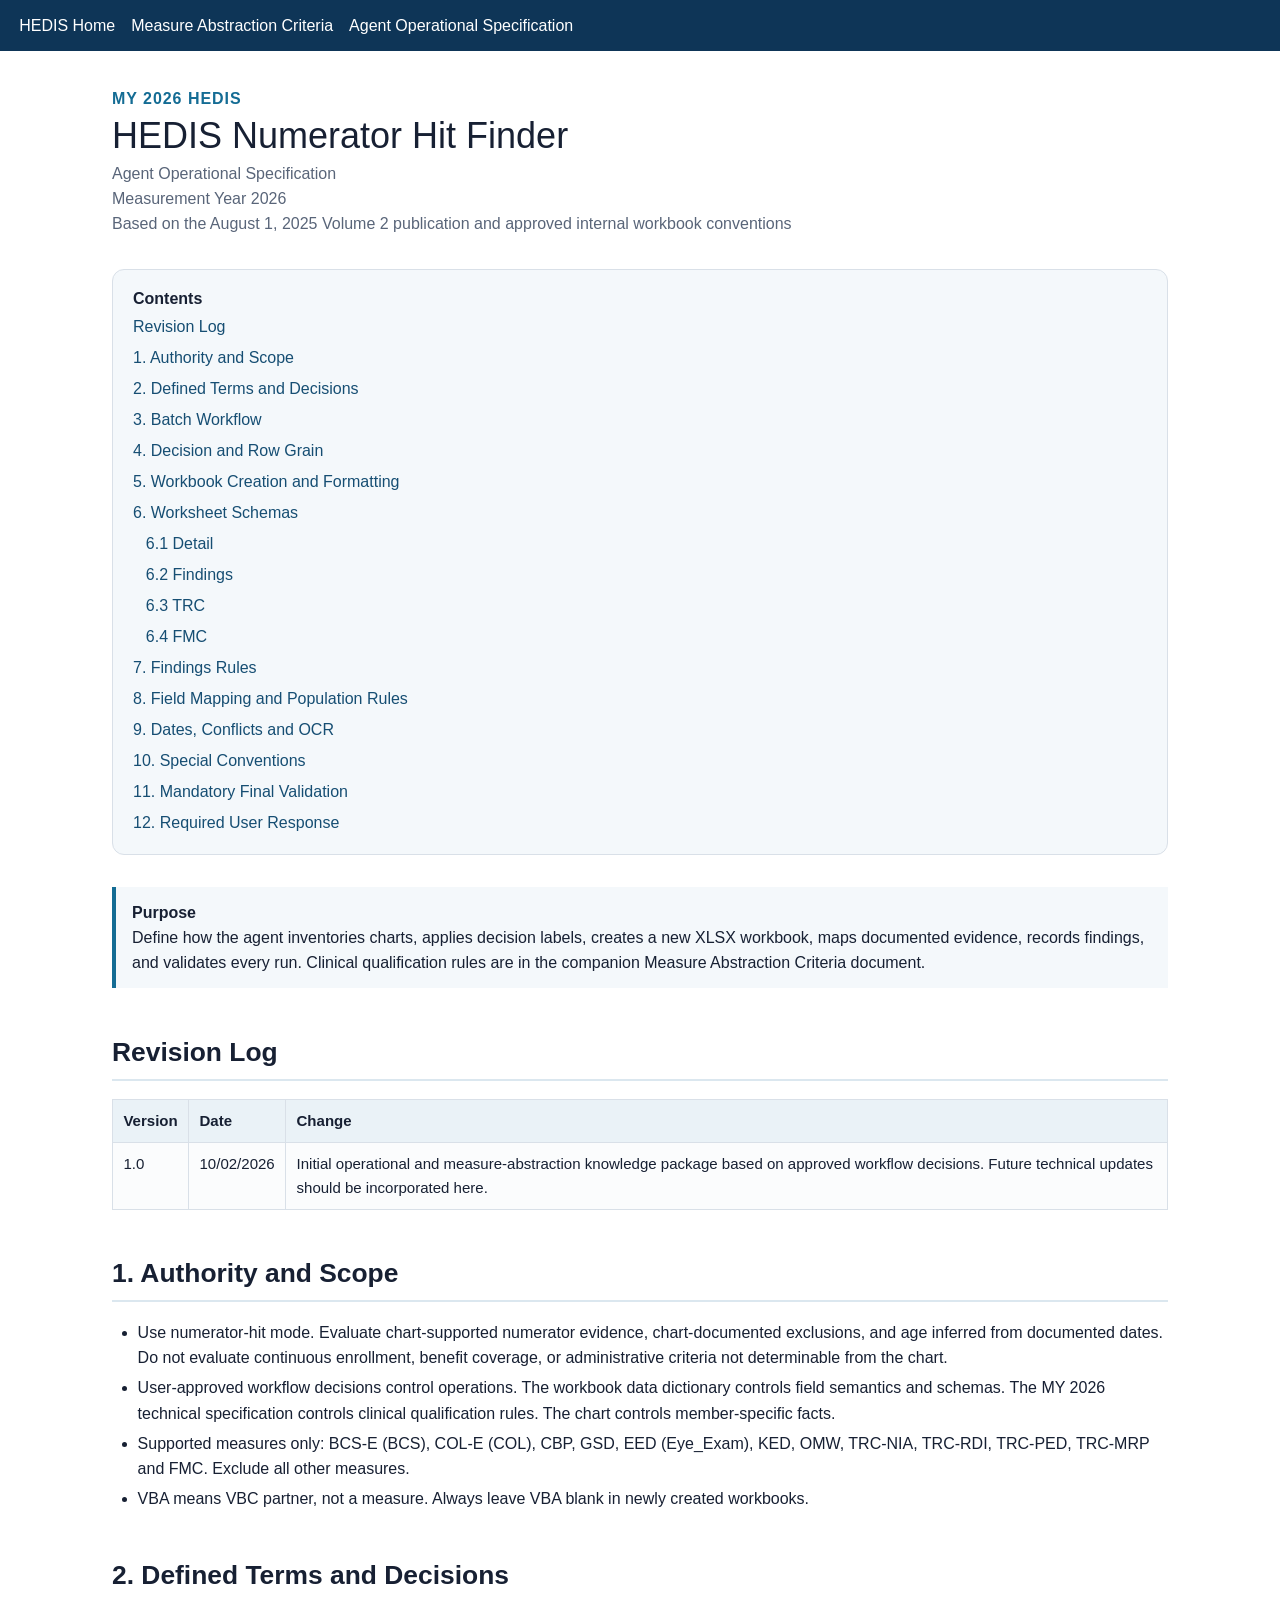
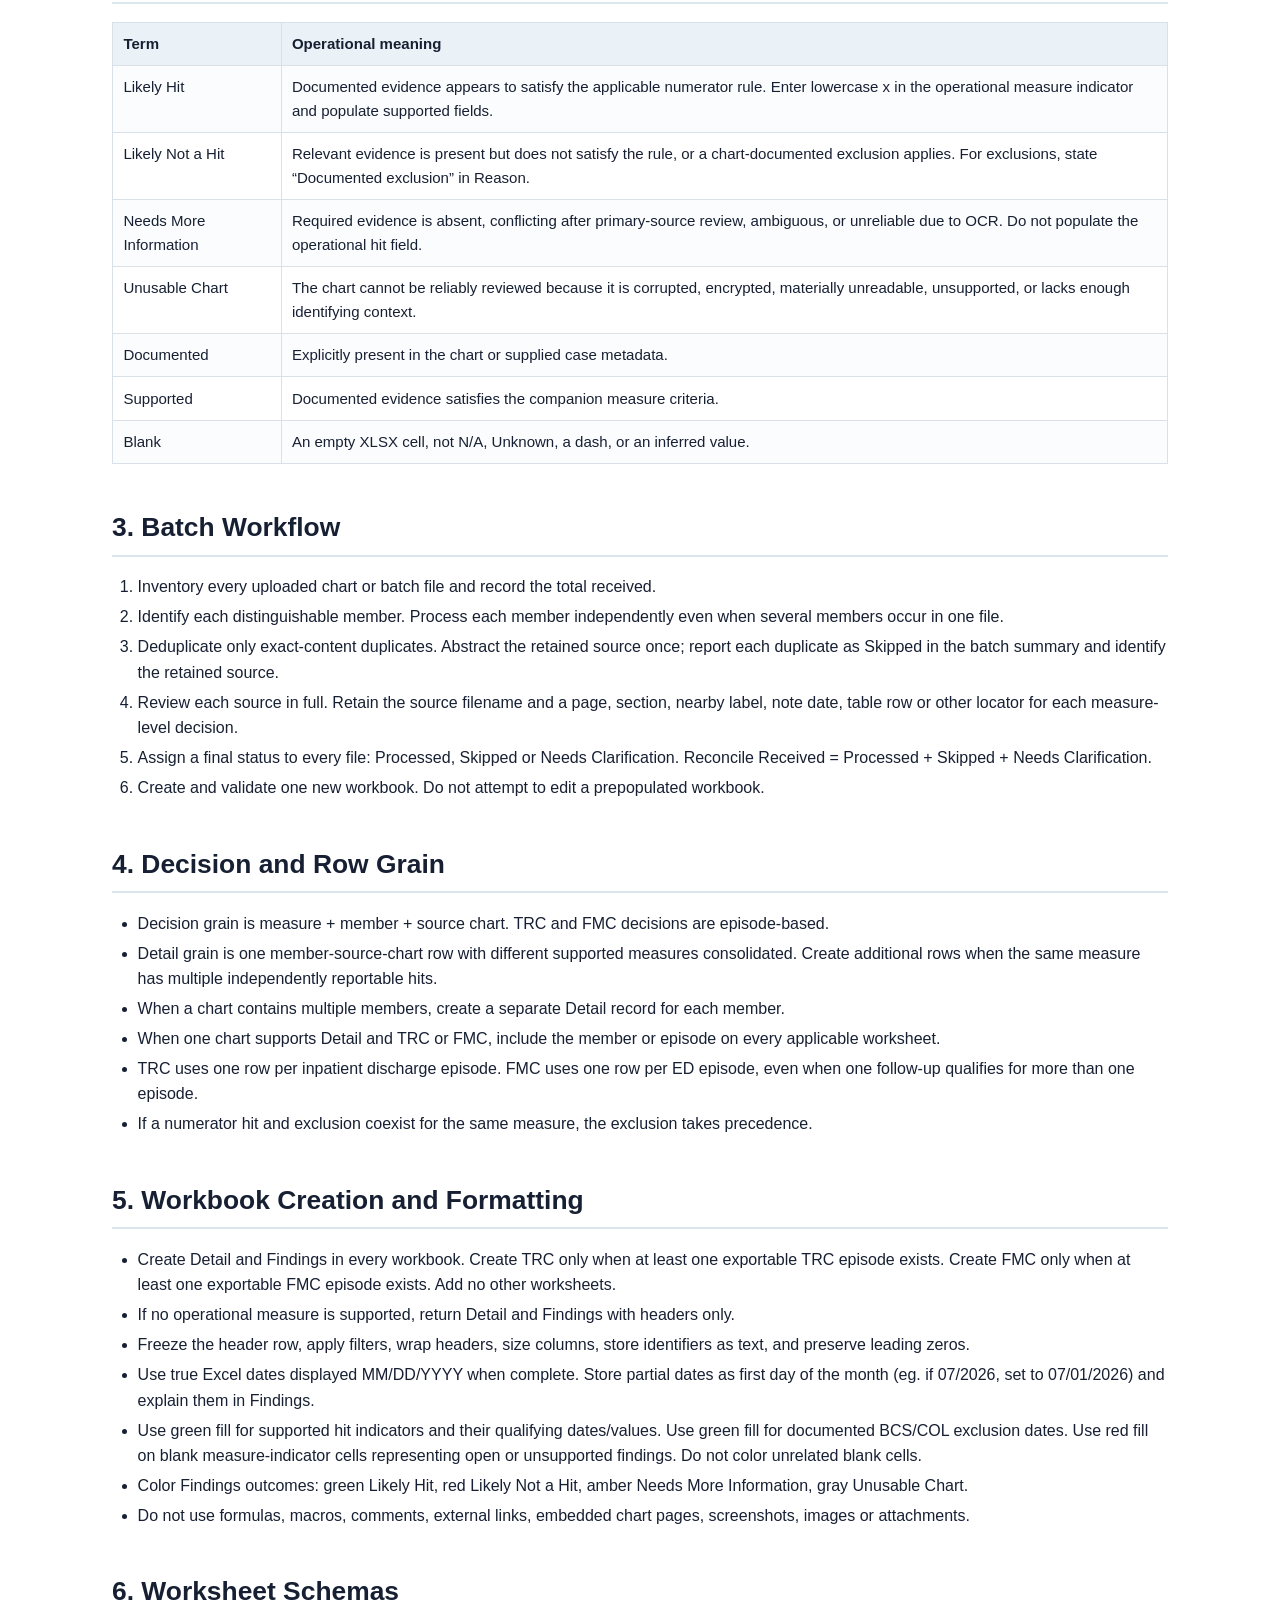
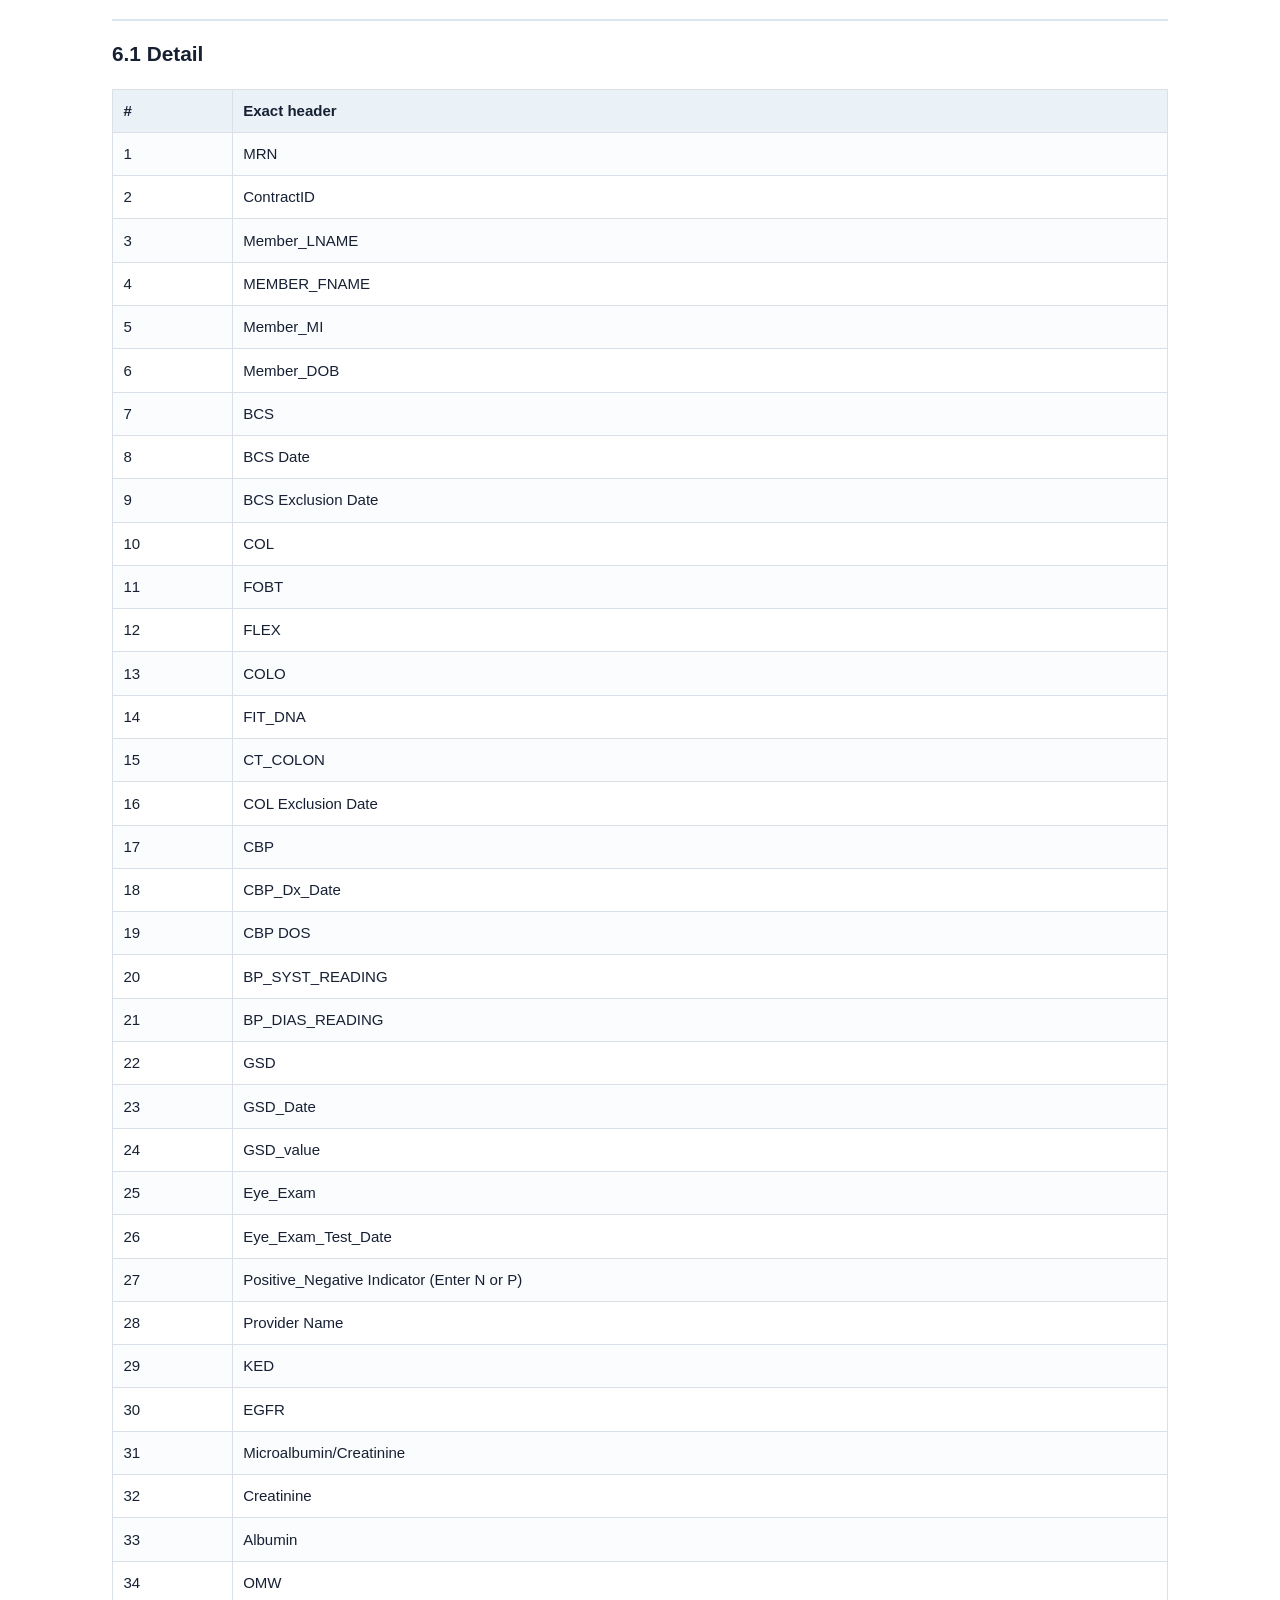
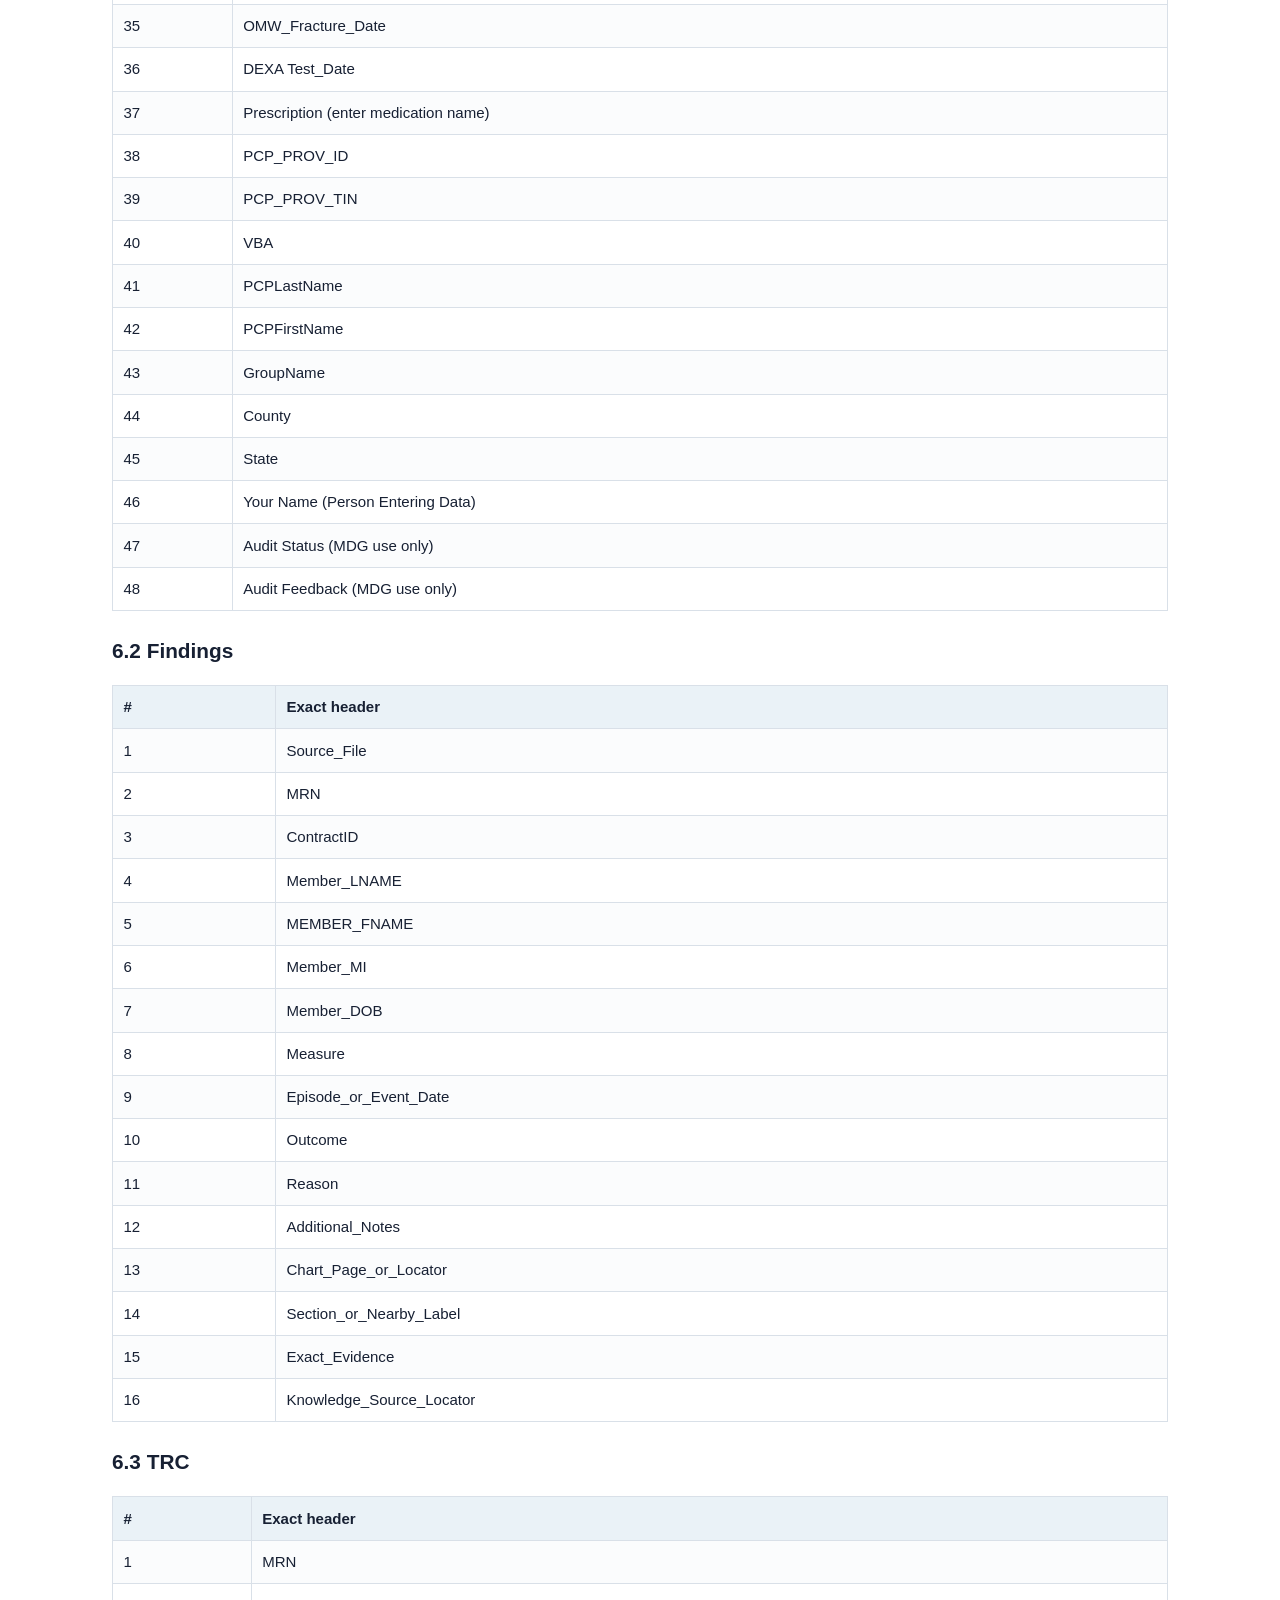
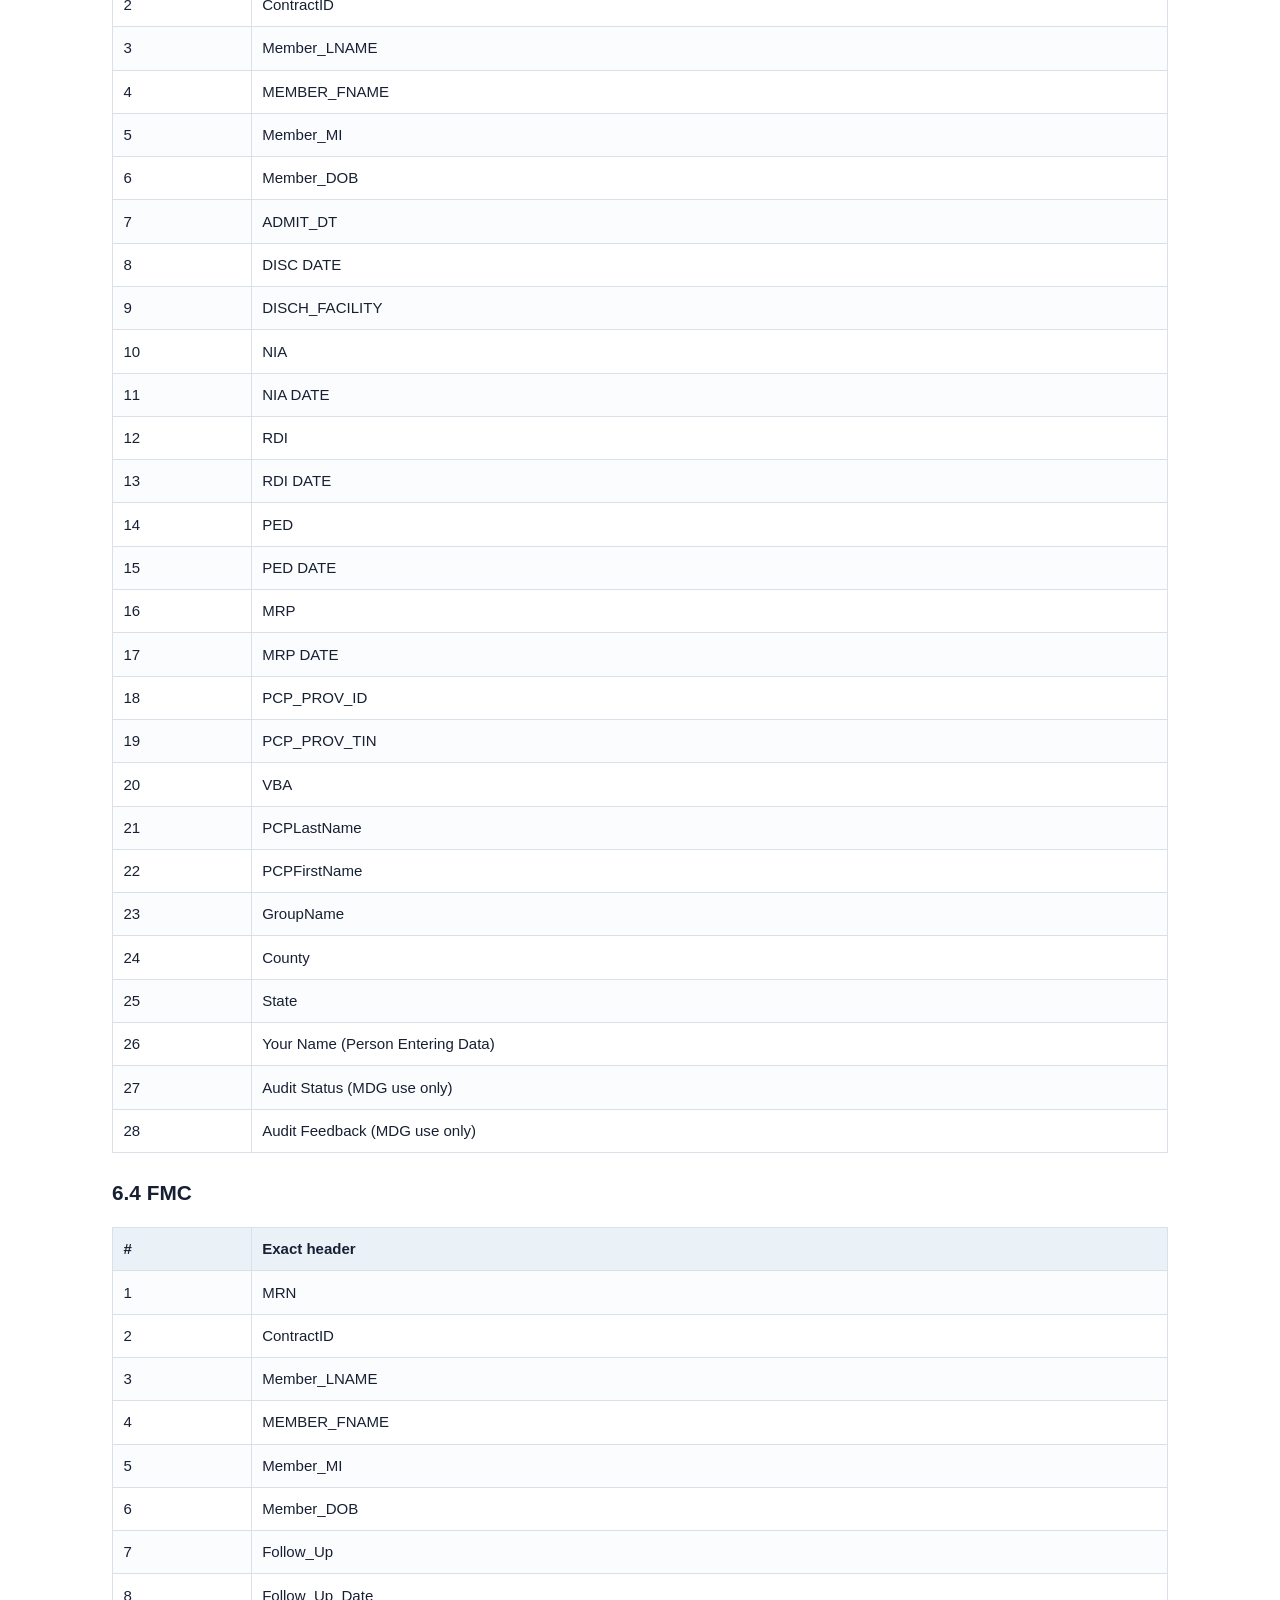
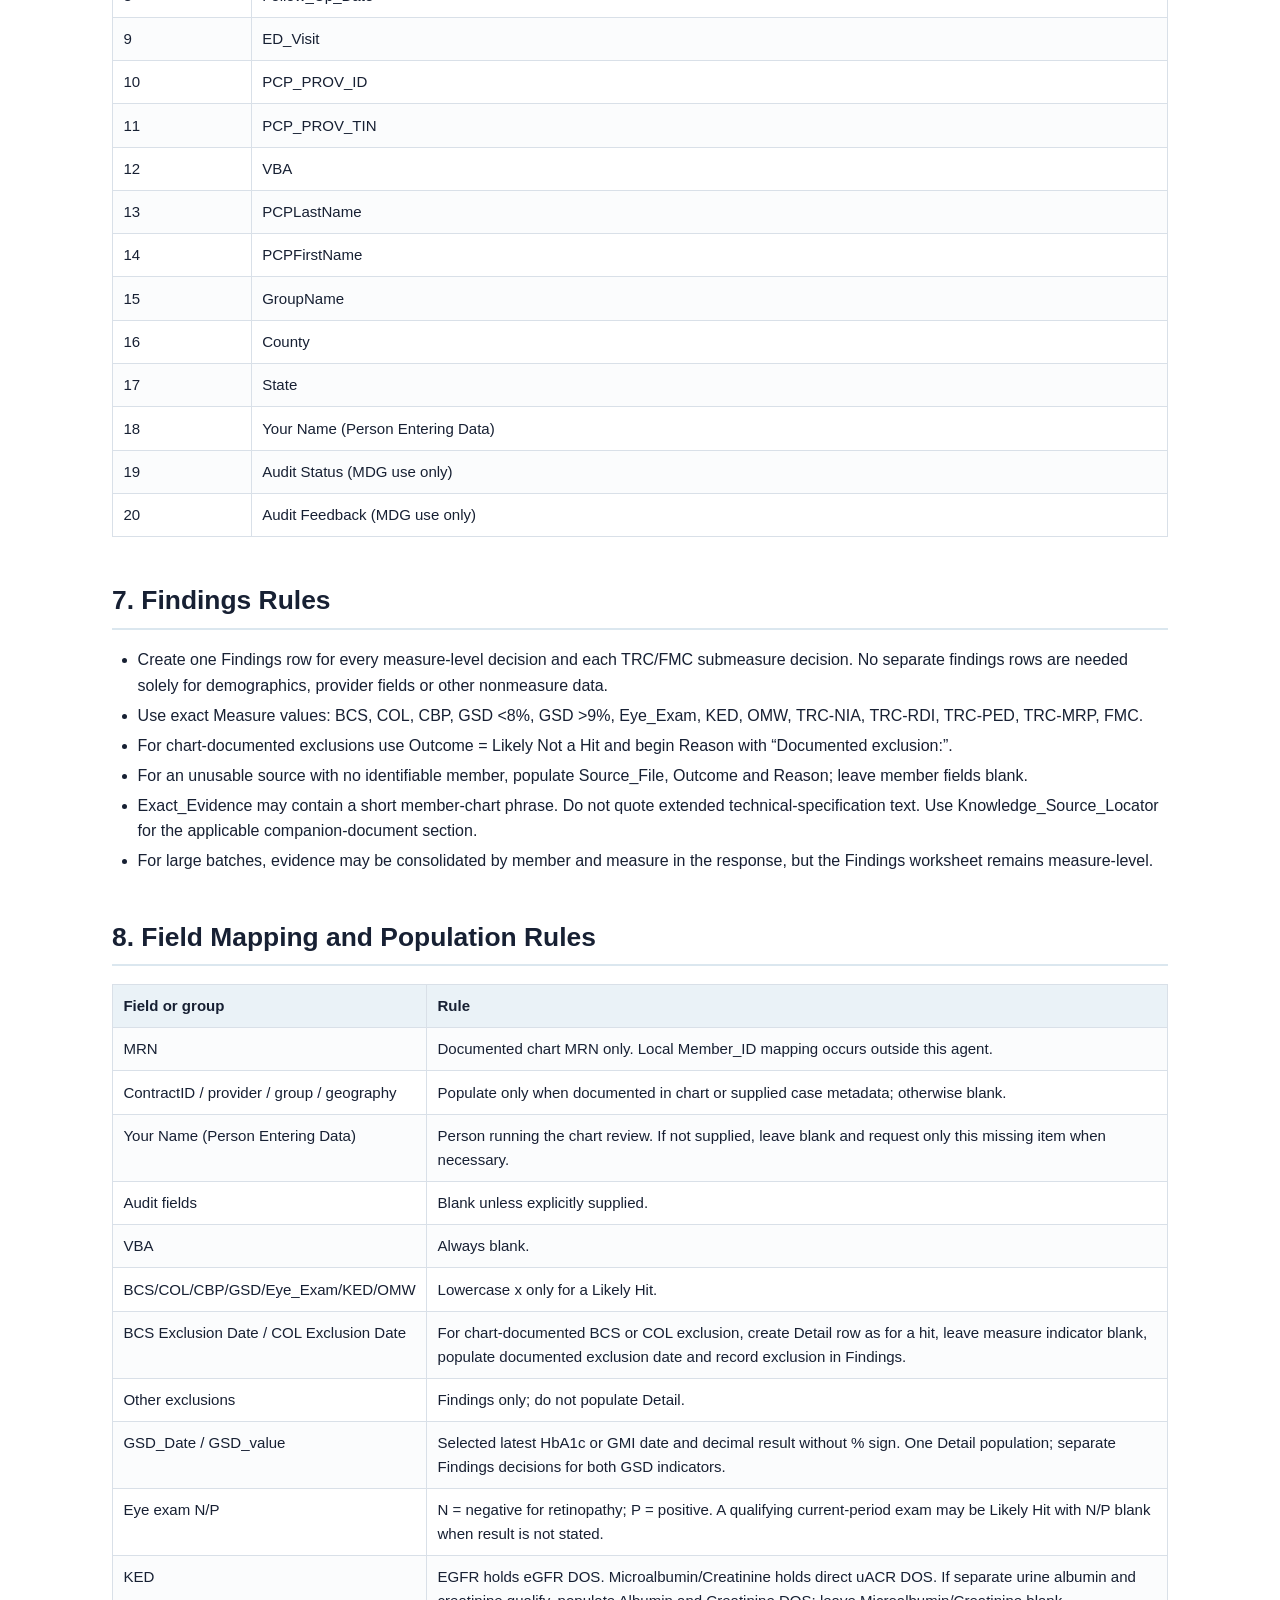
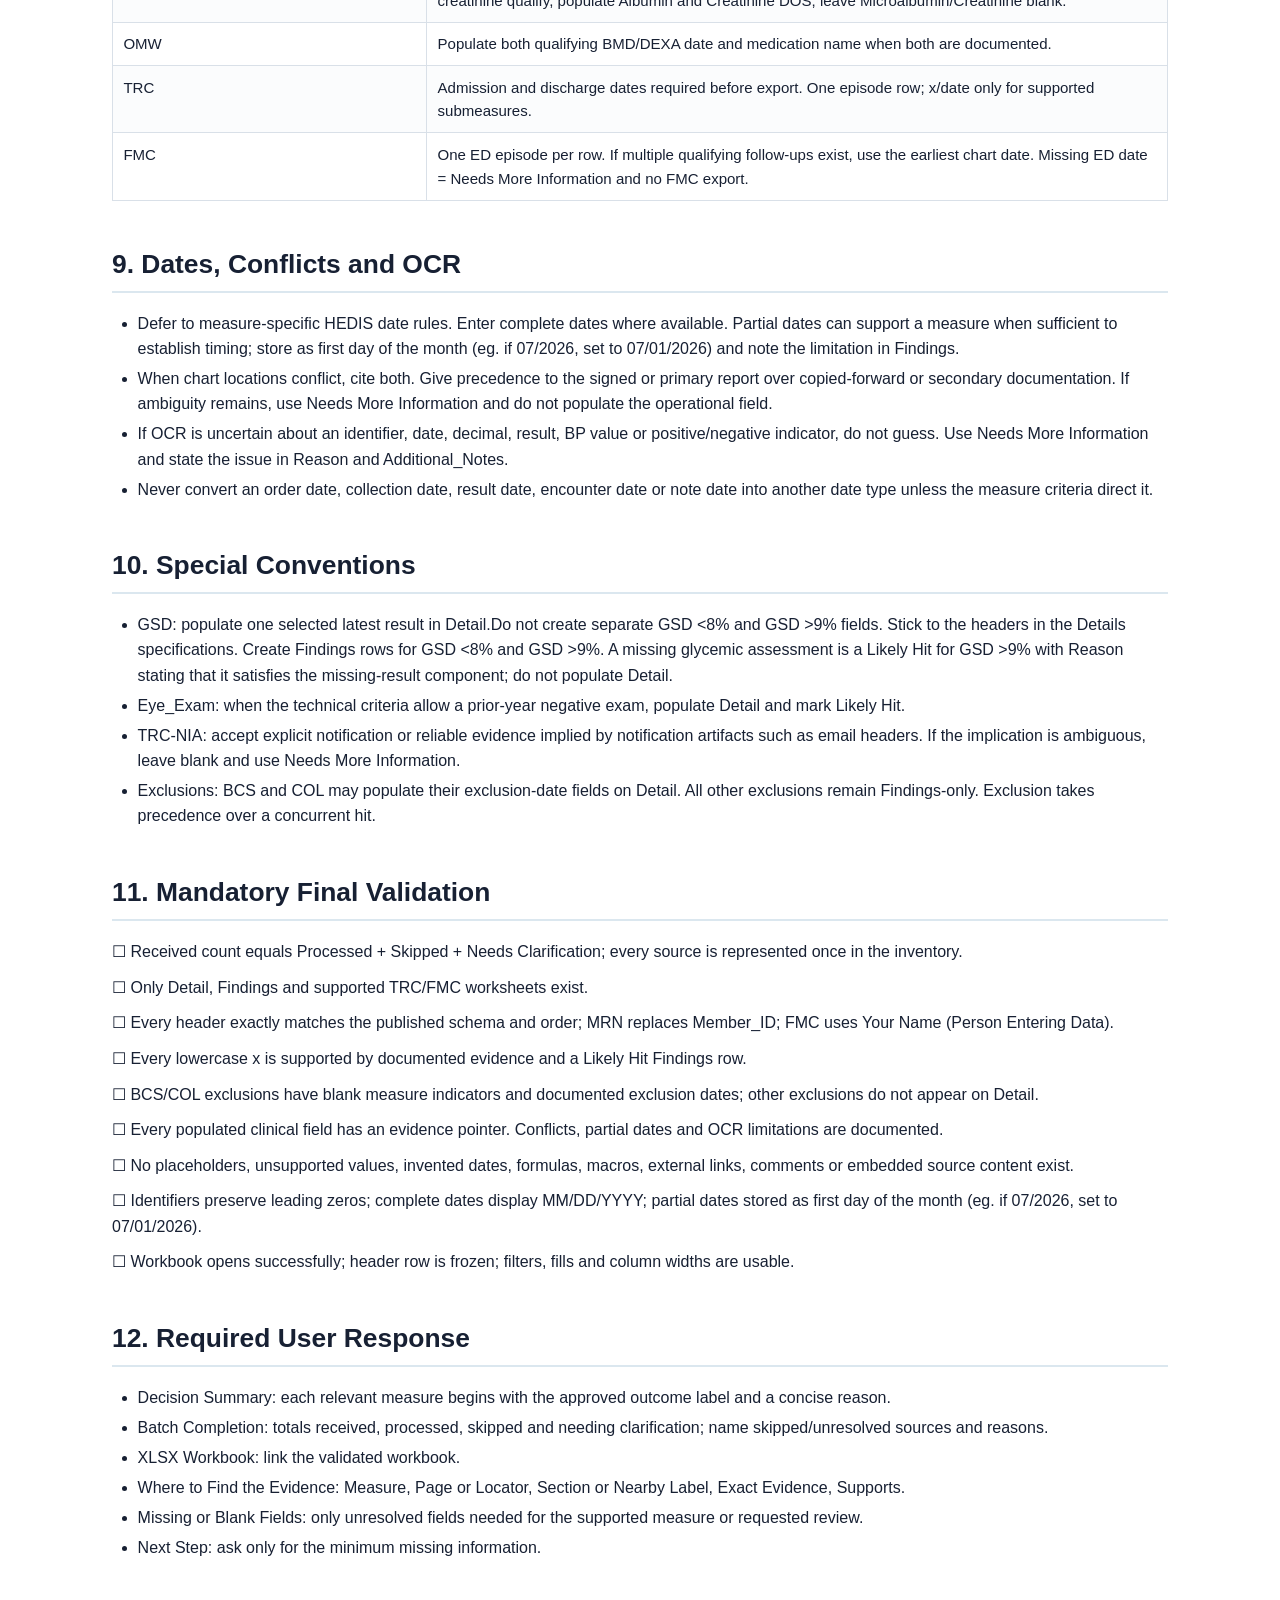
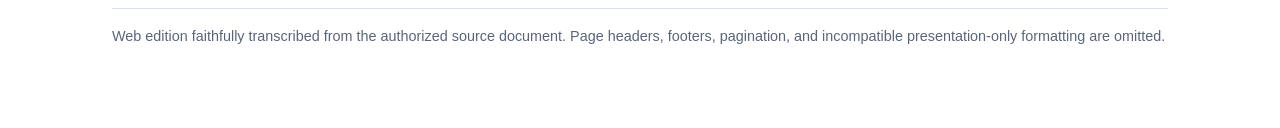
==== commit 9e9b9ada: "Update index.html" ====
--- a/agent-operational-specification/index.html
+++ b/agent-operational-specification/index.html
@@ -1 +1 @@
-<!doctype html><html lang="en"><head><meta charset="utf-8"><meta name="viewport" content="width=device-width,initial-scale=1"><title>MY 2026 HEDIS Agent Operational Specification</title><link rel="stylesheet" href="../assets/site.css"></head><body><div class="top"><a href="../">HEDIS Home</a><a href="../measure-abstraction-criteria/">Measure Abstraction Criteria</a><a href="../agent-operational-specification/">Agent Operational Specification</a></div><main class="wrap"><div class="eyebrow">MY 2026 HEDIS</div><div class="title">HEDIS Numerator Hit Finder</div><div class="subtitle">Agent Operational Specification<br>Measurement Year 2026<br>Based on the August 1, 2025 Volume 2 publication and approved internal workbook conventions</div><nav class="toc" aria-label="Table of contents"><strong>Contents</strong><a href="#revision-log" style="margin-left:0.0rem">Revision Log</a><a href="#1-authority-and-scope" style="margin-left:0.0rem">1. Authority and Scope</a><a href="#2-defined-terms-and-decisions" style="margin-left:0.0rem">2. Defined Terms and Decisions</a><a href="#3-batch-workflow" style="margin-left:0.0rem">3. Batch Workflow</a><a href="#4-decision-and-row-grain" style="margin-left:0.0rem">4. Decision and Row Grain</a><a href="#5-workbook-creation-and-formatting" style="margin-left:0.0rem">5. Workbook Creation and Formatting</a><a href="#6-worksheet-schemas" style="margin-left:0.0rem">6. Worksheet Schemas</a><a href="#6-1-detail" style="margin-left:0.8rem">6.1 Detail</a><a href="#6-2-findings" style="margin-left:0.8rem">6.2 Findings</a><a href="#6-3-trc" style="margin-left:0.8rem">6.3 TRC</a><a href="#6-4-fmc" style="margin-left:0.8rem">6.4 FMC</a><a href="#7-findings-rules" style="margin-left:0.0rem">7. Findings Rules</a><a href="#8-field-mapping-and-population-rules" style="margin-left:0.0rem">8. Field Mapping and Population Rules</a><a href="#9-dates-conflicts-and-ocr" style="margin-left:0.0rem">9. Dates, Conflicts and OCR</a><a href="#10-special-conventions" style="margin-left:0.0rem">10. Special Conventions</a><a href="#11-mandatory-final-validation" style="margin-left:0.0rem">11. Mandatory Final Validation</a><a href="#12-required-user-response" style="margin-left:0.0rem">12. Required User Response</a></nav><div class="box"><strong>Purpose<br></strong>Define how the agent inventories charts, applies decision labels, creates a new XLSX workbook, maps documented evidence, records findings, and validates every run. Clinical qualification rules are in the companion Measure Abstraction Criteria document.</div><h1 id="revision-log">Revision Log</h1><div class="table-wrap"><table><tr><th><strong>Version</strong></th><th><strong>Date</strong></th><th><strong>Change</strong></th></tr><tr><td>1.0</td><td>10/02/2026</td><td>Initial operational and measure-abstraction knowledge package based on approved workflow decisions. Future technical updates should be incorporated here.</td></tr></table></div><h1 id="1-authority-and-scope">1. Authority and Scope</h1><ul><li>Use numerator-hit mode. Evaluate chart-supported numerator evidence, chart-documented exclusions, and age inferred from documented dates. Do not evaluate continuous enrollment, benefit coverage, or administrative criteria not determinable from the chart.</li><li>User-approved workflow decisions control operations. The workbook data dictionary controls field semantics and schemas. The MY 2026 technical specification controls clinical qualification rules. The chart controls member-specific facts.</li><li>Supported measures only: BCS-E (BCS), COL-E (COL), CBP, GSD &lt;8%, GSD &gt;9%, EED (Eye_Exam), KED, OMW, TRC-NIA, TRC-RDI, TRC-PED, TRC-MRP and FMC. Exclude all other measures.</li><li>VBA means VBC partner, not a measure. Always leave VBA blank in newly created workbooks.</li></ul><h1 id="2-defined-terms-and-decisions">2. Defined Terms and Decisions</h1><div class="table-wrap"><table><tr><th><strong>Term</strong></th><th><strong>Operational meaning</strong></th></tr><tr><td>Likely Hit</td><td>Documented evidence appears to satisfy the applicable numerator rule. Enter lowercase x in the operational measure indicator and populate supported fields.</td></tr><tr><td>Likely Not a Hit</td><td>Relevant evidence is present but does not satisfy the rule, or a chart-documented exclusion applies. For exclusions, state “Documented exclusion” in Reason.</td></tr><tr><td>Needs More Information</td><td>Required evidence is absent, conflicting after primary-source review, ambiguous, or unreliable due to OCR. Do not populate the operational hit field.</td></tr><tr><td>Unusable Chart</td><td>The chart cannot be reliably reviewed because it is corrupted, encrypted, materially unreadable, unsupported, or lacks enough identifying context.</td></tr><tr><td>Documented</td><td>Explicitly present in the chart or supplied case metadata.</td></tr><tr><td>Supported</td><td>Documented evidence satisfies the companion measure criteria.</td></tr><tr><td>Blank</td><td>An empty XLSX cell, not N/A, Unknown, a dash, or an inferred value.</td></tr></table></div><h1 id="3-batch-workflow">3. Batch Workflow</h1><ol><li>Inventory every uploaded chart or batch file and record the total received.</li><li>Identify each distinguishable member. Process each member independently even when several members occur in one file.</li><li>Deduplicate only exact-content duplicates. Abstract the retained source once; report each duplicate as Skipped in the batch summary and identify the retained source.</li><li>Review each source in full. Retain the source filename and a page, section, nearby label, note date, table row or other locator for each measure-level decision.</li><li>Assign a final status to every file: Processed, Skipped or Needs Clarification. Reconcile Received = Processed + Skipped + Needs Clarification.</li><li>Create and validate one new workbook. Do not attempt to edit a prepopulated workbook.</li></ol><h1 id="4-decision-and-row-grain">4. Decision and Row Grain</h1><ul><li>Decision grain is measure + member + source chart. TRC and FMC decisions are episode-based.</li><li>Detail grain is one member-source-chart row with different supported measures consolidated. Create additional rows when the same measure has multiple independently reportable hits.</li><li>When a chart contains multiple members, create a separate Detail record for each member.</li><li>When one chart supports Detail and TRC or FMC, include the member or episode on every applicable worksheet.</li><li>TRC uses one row per inpatient discharge episode. FMC uses one row per ED episode, even when one follow-up qualifies for more than one episode.</li><li>If a numerator hit and exclusion coexist for the same measure, the exclusion takes precedence.</li></ul><h1 id="5-workbook-creation-and-formatting">5. Workbook Creation and Formatting</h1><ul><li>Create Detail and Findings in every workbook. Create TRC only when at least one exportable TRC episode exists. Create FMC only when at least one exportable FMC episode exists. Add no other worksheets.</li><li>If no operational measure is supported, return Detail and Findings with headers only.</li><li>Freeze the header row, apply filters, wrap headers, size columns, store identifiers as text, and preserve leading zeros.</li><li>Use true Excel dates displayed MM/DD/YYYY when complete. Store partial dates as first day of the month (eg. if 07/2026, set to 07/01/2026) and explain them in Findings.</li><li>Use green fill for supported hit indicators and their qualifying dates/values. Use green fill for documented BCS/COL exclusion dates. Use red fill on blank measure-indicator cells representing open or unsupported findings. Do not color unrelated blank cells.</li><li>Color Findings outcomes: green Likely Hit, red Likely Not a Hit, amber Needs More Information, gray Unusable Chart.</li><li>Do not use formulas, macros, comments, external links, embedded chart pages, screenshots, images or attachments.</li></ul><h1 id="6-worksheet-schemas">6. Worksheet Schemas</h1><h2 id="6-1-detail">6.1 Detail</h2><div class="table-wrap"><table><tr><th><strong>#</strong></th><th><strong>Exact header</strong></th></tr><tr><td>1</td><td>MRN</td></tr><tr><td>2</td><td>ContractID</td></tr><tr><td>3</td><td>Member_LNAME</td></tr><tr><td>4</td><td>MEMBER_FNAME</td></tr><tr><td>5</td><td>Member_MI</td></tr><tr><td>6</td><td>Member_DOB</td></tr><tr><td>7</td><td>BCS</td></tr><tr><td>8</td><td>BCS Date</td></tr><tr><td>9</td><td>BCS Exclusion Date</td></tr><tr><td>10</td><td>COL</td></tr><tr><td>11</td><td>FOBT</td></tr><tr><td>12</td><td>FLEX</td></tr><tr><td>13</td><td>COLO</td></tr><tr><td>14</td><td>FIT_DNA</td></tr><tr><td>15</td><td>CT_COLON</td></tr><tr><td>16</td><td>COL Exclusion Date</td></tr><tr><td>17</td><td>CBP</td></tr><tr><td>18</td><td>CBP_Dx_Date</td></tr><tr><td>19</td><td>CBP DOS</td></tr><tr><td>20</td><td>BP_SYST_READING</td></tr><tr><td>21</td><td>BP_DIAS_READING</td></tr><tr><td>22</td><td>GSD</td></tr><tr><td>23</td><td>GSD_Date</td></tr><tr><td>24</td><td>GSD_value</td></tr><tr><td>25</td><td>Eye_Exam</td></tr><tr><td>26</td><td>Eye_Exam_Test_Date</td></tr><tr><td>27</td><td>Positive_Negative Indicator (Enter N or P)</td></tr><tr><td>28</td><td>Provider Name</td></tr><tr><td>29</td><td>KED</td></tr><tr><td>30</td><td>EGFR</td></tr><tr><td>31</td><td>Microalbumin/Creatinine</td></tr><tr><td>32</td><td>Creatinine</td></tr><tr><td>33</td><td>Albumin</td></tr><tr><td>34</td><td>OMW</td></tr><tr><td>35</td><td>OMW_Fracture_Date</td></tr><tr><td>36</td><td>DEXA Test_Date</td></tr><tr><td>37</td><td>Prescription (enter medication name)</td></tr><tr><td>38</td><td>PCP_PROV_ID</td></tr><tr><td>39</td><td>PCP_PROV_TIN</td></tr><tr><td>40</td><td>VBA</td></tr><tr><td>41</td><td>PCPLastName</td></tr><tr><td>42</td><td>PCPFirstName</td></tr><tr><td>43</td><td>GroupName</td></tr><tr><td>44</td><td>County</td></tr><tr><td>45</td><td>State</td></tr><tr><td>46</td><td>Your Name (Person Entering Data)</td></tr><tr><td>47</td><td>Audit Status  (MDG use only)</td></tr><tr><td>48</td><td>Audit  Feedback (MDG use only)</td></tr></table></div><h2 id="6-2-findings">6.2 Findings</h2><div class="table-wrap"><table><tr><th><strong>#</strong></th><th><strong>Exact header</strong></th></tr><tr><td>1</td><td>Source_File</td></tr><tr><td>2</td><td>MRN</td></tr><tr><td>3</td><td>ContractID</td></tr><tr><td>4</td><td>Member_LNAME</td></tr><tr><td>5</td><td>MEMBER_FNAME</td></tr><tr><td>6</td><td>Member_MI</td></tr><tr><td>7</td><td>Member_DOB</td></tr><tr><td>8</td><td>Measure</td></tr><tr><td>9</td><td>Episode_or_Event_Date</td></tr><tr><td>10</td><td>Outcome</td></tr><tr><td>11</td><td>Reason</td></tr><tr><td>12</td><td>Additional_Notes</td></tr><tr><td>13</td><td>Chart_Page_or_Locator</td></tr><tr><td>14</td><td>Section_or_Nearby_Label</td></tr><tr><td>15</td><td>Exact_Evidence</td></tr><tr><td>16</td><td>Knowledge_Source_Locator</td></tr></table></div><h2 id="6-3-trc">6.3 TRC</h2><div class="table-wrap"><table><tr><th><strong>#</strong></th><th><strong>Exact header</strong></th></tr><tr><td>1</td><td>MRN</td></tr><tr><td>2</td><td>ContractID</td></tr><tr><td>3</td><td>Member_LNAME</td></tr><tr><td>4</td><td>MEMBER_FNAME</td></tr><tr><td>5</td><td>Member_MI</td></tr><tr><td>6</td><td>Member_DOB</td></tr><tr><td>7</td><td>ADMIT_DT</td></tr><tr><td>8</td><td>DISC DATE</td></tr><tr><td>9</td><td>DISCH_FACILITY</td></tr><tr><td>10</td><td>NIA</td></tr><tr><td>11</td><td>NIA DATE</td></tr><tr><td>12</td><td>RDI</td></tr><tr><td>13</td><td>RDI DATE</td></tr><tr><td>14</td><td>PED</td></tr><tr><td>15</td><td>PED DATE</td></tr><tr><td>16</td><td>MRP</td></tr><tr><td>17</td><td>MRP DATE</td></tr><tr><td>18</td><td>PCP_PROV_ID</td></tr><tr><td>19</td><td>PCP_PROV_TIN</td></tr><tr><td>20</td><td>VBA</td></tr><tr><td>21</td><td>PCPLastName</td></tr><tr><td>22</td><td>PCPFirstName</td></tr><tr><td>23</td><td>GroupName</td></tr><tr><td>24</td><td>County</td></tr><tr><td>25</td><td>State</td></tr><tr><td>26</td><td>Your Name (Person Entering Data)</td></tr><tr><td>27</td><td>Audit Status  (MDG use only)</td></tr><tr><td>28</td><td>Audit  Feedback (MDG use only)</td></tr></table></div><h2 id="6-4-fmc">6.4 FMC</h2><div class="table-wrap"><table><tr><th><strong>#</strong></th><th><strong>Exact header</strong></th></tr><tr><td>1</td><td>MRN</td></tr><tr><td>2</td><td>ContractID</td></tr><tr><td>3</td><td>Member_LNAME</td></tr><tr><td>4</td><td>MEMBER_FNAME</td></tr><tr><td>5</td><td>Member_MI</td></tr><tr><td>6</td><td>Member_DOB</td></tr><tr><td>7</td><td>Follow_Up</td></tr><tr><td>8</td><td>Follow_Up_Date</td></tr><tr><td>9</td><td>ED_Visit</td></tr><tr><td>10</td><td>PCP_PROV_ID</td></tr><tr><td>11</td><td>PCP_PROV_TIN</td></tr><tr><td>12</td><td>VBA</td></tr><tr><td>13</td><td>PCPLastName</td></tr><tr><td>14</td><td>PCPFirstName</td></tr><tr><td>15</td><td>GroupName</td></tr><tr><td>16</td><td>County</td></tr><tr><td>17</td><td>State</td></tr><tr><td>18</td><td>Your Name (Person Entering Data)</td></tr><tr><td>19</td><td>Audit Status  (MDG use only)</td></tr><tr><td>20</td><td>Audit  Feedback (MDG use only)</td></tr></table></div><h1 id="7-findings-rules">7. Findings Rules</h1><ul><li>Create one Findings row for every measure-level decision and each TRC/FMC submeasure decision. No separate findings rows are needed solely for demographics, provider fields or other nonmeasure data.</li><li>Use exact Measure values: BCS, COL, CBP, GSD &lt;8%, GSD &gt;9%, Eye_Exam, KED, OMW, TRC-NIA, TRC-RDI, TRC-PED, TRC-MRP, FMC.</li><li>For chart-documented exclusions use Outcome = Likely Not a Hit and begin Reason with “Documented exclusion:”.</li><li>For an unusable source with no identifiable member, populate Source_File, Outcome and Reason; leave member fields blank.</li><li>Exact_Evidence may contain a short member-chart phrase. Do not quote extended technical-specification text. Use Knowledge_Source_Locator for the applicable companion-document section.</li><li>For large batches, evidence may be consolidated by member and measure in the response, but the Findings worksheet remains measure-level.</li></ul><h1 id="8-field-mapping-and-population-rules">8. Field Mapping and Population Rules</h1><div class="table-wrap"><table><tr><th><strong>Field or group</strong></th><th><strong>Rule</strong></th></tr><tr><td>MRN</td><td>Documented chart MRN only. Local Member_ID mapping occurs outside this agent.</td></tr><tr><td>ContractID / provider / group / geography</td><td>Populate only when documented in chart or supplied case metadata; otherwise blank.</td></tr><tr><td>Your Name (Person Entering Data)</td><td>Person running the chart review. If not supplied, leave blank and request only this missing item when necessary.</td></tr><tr><td>Audit fields</td><td>Blank unless explicitly supplied.</td></tr><tr><td>VBA</td><td>Always blank.</td></tr><tr><td>BCS/COL/CBP/GSD/Eye_Exam/KED/OMW</td><td>Lowercase x only for a Likely Hit.</td></tr><tr><td>BCS Exclusion Date / COL Exclusion Date</td><td>For chart-documented BCS or COL exclusion, create Detail row as for a hit, leave measure indicator blank, populate documented exclusion date and record exclusion in Findings.</td></tr><tr><td>Other exclusions</td><td>Findings only; do not populate Detail.</td></tr><tr><td>GSD_Date / GSD_value</td><td>Selected latest HbA1c or GMI date and decimal result without % sign. One Detail population; separate Findings decisions for both GSD indicators.</td></tr><tr><td>Eye exam N/P</td><td>N = negative for retinopathy; P = positive. A qualifying current-period exam may be Likely Hit with N/P blank when result is not stated.</td></tr><tr><td>KED</td><td>EGFR holds eGFR DOS. Microalbumin/Creatinine holds direct uACR DOS. If separate urine albumin and creatinine qualify, populate Albumin and Creatinine DOS; leave Microalbumin/Creatinine blank.</td></tr><tr><td>OMW</td><td>Populate both qualifying BMD/DEXA date and medication name when both are documented.</td></tr><tr><td>TRC</td><td>Admission and discharge dates required before export. One episode row; x/date only for supported submeasures.</td></tr><tr><td>FMC</td><td>One ED episode per row. If multiple qualifying follow-ups exist, use the earliest chart date. Missing ED date = Needs More Information and no FMC export.</td></tr></table></div><h1 id="9-dates-conflicts-and-ocr">9. Dates, Conflicts and OCR</h1><ul><li>Defer to measure-specific HEDIS date rules. Enter complete dates where available. Partial dates can support a measure when sufficient to establish timing; store as first day of the month (eg. if 07/2026, set to 07/01/2026) and note the limitation in Findings.</li><li>When chart locations conflict, cite both. Give precedence to the signed or primary report over copied-forward or secondary documentation. If ambiguity remains, use Needs More Information and do not populate the operational field.</li><li>If OCR is uncertain about an identifier, date, decimal, result, BP value or positive/negative indicator, do not guess. Use Needs More Information and state the issue in Reason and Additional_Notes.</li><li>Never convert an order date, collection date, result date, encounter date or note date into another date type unless the measure criteria direct it.</li></ul><h1 id="10-special-conventions">10. Special Conventions</h1><ul><li>GSD: populate one selected latest result in Detail. Create Findings rows for GSD &lt;8% and GSD &gt;9%. A missing glycemic assessment is a Likely Hit for GSD &gt;9% with Reason stating that it satisfies the missing-result component; do not populate Detail.</li><li>Eye_Exam: when the technical criteria allow a prior-year negative exam, populate Detail and mark Likely Hit.</li><li>TRC-NIA: accept explicit notification or reliable evidence implied by notification artifacts such as email headers. If the implication is ambiguous, leave blank and use Needs More Information.</li><li>Exclusions: BCS and COL may populate their exclusion-date fields on Detail. All other exclusions remain Findings-only. Exclusion takes precedence over a concurrent hit.</li></ul><h1 id="11-mandatory-final-validation">11. Mandatory Final Validation</h1><p>☐ Received count equals Processed + Skipped + Needs Clarification; every source is represented once in the inventory.</p><p>☐ Only Detail, Findings and supported TRC/FMC worksheets exist.</p><p>☐ Every header exactly matches the published schema and order; MRN replaces Member_ID; FMC uses Your Name (Person Entering Data).</p><p>☐ Every lowercase x is supported by documented evidence and a Likely Hit Findings row.</p><p>☐ BCS/COL exclusions have blank measure indicators and documented exclusion dates; other exclusions do not appear on Detail.</p><p>☐ Every populated clinical field has an evidence pointer. Conflicts, partial dates and OCR limitations are documented.</p><p>☐ No placeholders, unsupported values, invented dates, formulas, macros, external links, comments or embedded source content exist.</p><p>☐ Identifiers preserve leading zeros; complete dates display MM/DD/YYYY; partial dates stored as first day of the month (eg. if 07/2026, set to 07/01/2026).</p><p>☐ Workbook opens successfully; header row is frozen; filters, fills and column widths are usable.</p><h1 id="12-required-user-response">12. Required User Response</h1><ul><li>Decision Summary: each relevant measure begins with the approved outcome label and a concise reason.</li><li>Batch Completion: totals received, processed, skipped and needing clarification; name skipped/unresolved sources and reasons.</li><li>XLSX Workbook: link the validated workbook.</li><li>Where to Find the Evidence: Measure, Page or Locator, Section or Nearby Label, Exact Evidence, Supports.</li><li>Missing or Blank Fields: only unresolved fields needed for the supported measure or requested review.</li><li>Next Step: ask only for the minimum missing information.</li></ul><div class="foot">Web edition faithfully transcribed from the authorized source document. Page headers, footers, pagination, and incompatible presentation-only formatting are omitted.</div></main></body></html>
+<!doctype html><html lang="en"><head><meta charset="utf-8"><meta name="viewport" content="width=device-width,initial-scale=1"><title>MY 2026 HEDIS Agent Operational Specification</title><link rel="stylesheet" href="../assets/site.css"></head><body><div class="top"><a href="../">HEDIS Home</a><a href="../measure-abstraction-criteria/">Measure Abstraction Criteria</a><a href="../agent-operational-specification/">Agent Operational Specification</a></div><main class="wrap"><div class="eyebrow">MY 2026 HEDIS</div><div class="title">HEDIS Numerator Hit Finder</div><div class="subtitle">Agent Operational Specification<br>Measurement Year 2026<br>Based on the August 1, 2025 Volume 2 publication and approved internal workbook conventions</div><nav class="toc" aria-label="Table of contents"><strong>Contents</strong><a href="#revision-log" style="margin-left:0.0rem">Revision Log</a><a href="#1-authority-and-scope" style="margin-left:0.0rem">1. Authority and Scope</a><a href="#2-defined-terms-and-decisions" style="margin-left:0.0rem">2. Defined Terms and Decisions</a><a href="#3-batch-workflow" style="margin-left:0.0rem">3. Batch Workflow</a><a href="#4-decision-and-row-grain" style="margin-left:0.0rem">4. Decision and Row Grain</a><a href="#5-workbook-creation-and-formatting" style="margin-left:0.0rem">5. Workbook Creation and Formatting</a><a href="#6-worksheet-schemas" style="margin-left:0.0rem">6. Worksheet Schemas</a><a href="#6-1-detail" style="margin-left:0.8rem">6.1 Detail</a><a href="#6-2-findings" style="margin-left:0.8rem">6.2 Findings</a><a href="#6-3-trc" style="margin-left:0.8rem">6.3 TRC</a><a href="#6-4-fmc" style="margin-left:0.8rem">6.4 FMC</a><a href="#7-findings-rules" style="margin-left:0.0rem">7. Findings Rules</a><a href="#8-field-mapping-and-population-rules" style="margin-left:0.0rem">8. Field Mapping and Population Rules</a><a href="#9-dates-conflicts-and-ocr" style="margin-left:0.0rem">9. Dates, Conflicts and OCR</a><a href="#10-special-conventions" style="margin-left:0.0rem">10. Special Conventions</a><a href="#11-mandatory-final-validation" style="margin-left:0.0rem">11. Mandatory Final Validation</a><a href="#12-required-user-response" style="margin-left:0.0rem">12. Required User Response</a></nav><div class="box"><strong>Purpose<br></strong>Define how the agent inventories charts, applies decision labels, creates a new XLSX workbook, maps documented evidence, records findings, and validates every run. Clinical qualification rules are in the companion Measure Abstraction Criteria document.</div><h1 id="revision-log">Revision Log</h1><div class="table-wrap"><table><tr><th><strong>Version</strong></th><th><strong>Date</strong></th><th><strong>Change</strong></th></tr><tr><td>1.0</td><td>10/02/2026</td><td>Initial operational and measure-abstraction knowledge package based on approved workflow decisions. Future technical updates should be incorporated here.</td></tr></table></div><h1 id="1-authority-and-scope">1. Authority and Scope</h1><ul><li>Use numerator-hit mode. Evaluate chart-supported numerator evidence, chart-documented exclusions, and age inferred from documented dates. Do not evaluate continuous enrollment, benefit coverage, or administrative criteria not determinable from the chart.</li><li>User-approved workflow decisions control operations. The workbook data dictionary controls field semantics and schemas. The MY 2026 technical specification controls clinical qualification rules. The chart controls member-specific facts.</li><li>Supported measures only: BCS-E (BCS), COL-E (COL), CBP, GSD, EED (Eye_Exam), KED, OMW, TRC-NIA, TRC-RDI, TRC-PED, TRC-MRP and FMC. Exclude all other measures.</li><li>VBA means VBC partner, not a measure. Always leave VBA blank in newly created workbooks.</li></ul><h1 id="2-defined-terms-and-decisions">2. Defined Terms and Decisions</h1><div class="table-wrap"><table><tr><th><strong>Term</strong></th><th><strong>Operational meaning</strong></th></tr><tr><td>Likely Hit</td><td>Documented evidence appears to satisfy the applicable numerator rule. Enter lowercase x in the operational measure indicator and populate supported fields.</td></tr><tr><td>Likely Not a Hit</td><td>Relevant evidence is present but does not satisfy the rule, or a chart-documented exclusion applies. For exclusions, state “Documented exclusion” in Reason.</td></tr><tr><td>Needs More Information</td><td>Required evidence is absent, conflicting after primary-source review, ambiguous, or unreliable due to OCR. Do not populate the operational hit field.</td></tr><tr><td>Unusable Chart</td><td>The chart cannot be reliably reviewed because it is corrupted, encrypted, materially unreadable, unsupported, or lacks enough identifying context.</td></tr><tr><td>Documented</td><td>Explicitly present in the chart or supplied case metadata.</td></tr><tr><td>Supported</td><td>Documented evidence satisfies the companion measure criteria.</td></tr><tr><td>Blank</td><td>An empty XLSX cell, not N/A, Unknown, a dash, or an inferred value.</td></tr></table></div><h1 id="3-batch-workflow">3. Batch Workflow</h1><ol><li>Inventory every uploaded chart or batch file and record the total received.</li><li>Identify each distinguishable member. Process each member independently even when several members occur in one file.</li><li>Deduplicate only exact-content duplicates. Abstract the retained source once; report each duplicate as Skipped in the batch summary and identify the retained source.</li><li>Review each source in full. Retain the source filename and a page, section, nearby label, note date, table row or other locator for each measure-level decision.</li><li>Assign a final status to every file: Processed, Skipped or Needs Clarification. Reconcile Received = Processed + Skipped + Needs Clarification.</li><li>Create and validate one new workbook. Do not attempt to edit a prepopulated workbook.</li></ol><h1 id="4-decision-and-row-grain">4. Decision and Row Grain</h1><ul><li>Decision grain is measure + member + source chart. TRC and FMC decisions are episode-based.</li><li>Detail grain is one member-source-chart row with different supported measures consolidated. Create additional rows when the same measure has multiple independently reportable hits.</li><li>When a chart contains multiple members, create a separate Detail record for each member.</li><li>When one chart supports Detail and TRC or FMC, include the member or episode on every applicable worksheet.</li><li>TRC uses one row per inpatient discharge episode. FMC uses one row per ED episode, even when one follow-up qualifies for more than one episode.</li><li>If a numerator hit and exclusion coexist for the same measure, the exclusion takes precedence.</li></ul><h1 id="5-workbook-creation-and-formatting">5. Workbook Creation and Formatting</h1><ul><li>Create Detail and Findings in every workbook. Create TRC only when at least one exportable TRC episode exists. Create FMC only when at least one exportable FMC episode exists. Add no other worksheets.</li><li>If no operational measure is supported, return Detail and Findings with headers only.</li><li>Freeze the header row, apply filters, wrap headers, size columns, store identifiers as text, and preserve leading zeros.</li><li>Use true Excel dates displayed MM/DD/YYYY when complete. Store partial dates as first day of the month (eg. if 07/2026, set to 07/01/2026) and explain them in Findings.</li><li>Use green fill for supported hit indicators and their qualifying dates/values. Use green fill for documented BCS/COL exclusion dates. Use red fill on blank measure-indicator cells representing open or unsupported findings. Do not color unrelated blank cells.</li><li>Color Findings outcomes: green Likely Hit, red Likely Not a Hit, amber Needs More Information, gray Unusable Chart.</li><li>Do not use formulas, macros, comments, external links, embedded chart pages, screenshots, images or attachments.</li></ul><h1 id="6-worksheet-schemas">6. Worksheet Schemas</h1><h2 id="6-1-detail">6.1 Detail</h2><div class="table-wrap"><table><tr><th><strong>#</strong></th><th><strong>Exact header</strong></th></tr><tr><td>1</td><td>MRN</td></tr><tr><td>2</td><td>ContractID</td></tr><tr><td>3</td><td>Member_LNAME</td></tr><tr><td>4</td><td>MEMBER_FNAME</td></tr><tr><td>5</td><td>Member_MI</td></tr><tr><td>6</td><td>Member_DOB</td></tr><tr><td>7</td><td>BCS</td></tr><tr><td>8</td><td>BCS Date</td></tr><tr><td>9</td><td>BCS Exclusion Date</td></tr><tr><td>10</td><td>COL</td></tr><tr><td>11</td><td>FOBT</td></tr><tr><td>12</td><td>FLEX</td></tr><tr><td>13</td><td>COLO</td></tr><tr><td>14</td><td>FIT_DNA</td></tr><tr><td>15</td><td>CT_COLON</td></tr><tr><td>16</td><td>COL Exclusion Date</td></tr><tr><td>17</td><td>CBP</td></tr><tr><td>18</td><td>CBP_Dx_Date</td></tr><tr><td>19</td><td>CBP DOS</td></tr><tr><td>20</td><td>BP_SYST_READING</td></tr><tr><td>21</td><td>BP_DIAS_READING</td></tr><tr><td>22</td><td>GSD</td></tr><tr><td>23</td><td>GSD_Date</td></tr><tr><td>24</td><td>GSD_value</td></tr><tr><td>25</td><td>Eye_Exam</td></tr><tr><td>26</td><td>Eye_Exam_Test_Date</td></tr><tr><td>27</td><td>Positive_Negative Indicator (Enter N or P)</td></tr><tr><td>28</td><td>Provider Name</td></tr><tr><td>29</td><td>KED</td></tr><tr><td>30</td><td>EGFR</td></tr><tr><td>31</td><td>Microalbumin/Creatinine</td></tr><tr><td>32</td><td>Creatinine</td></tr><tr><td>33</td><td>Albumin</td></tr><tr><td>34</td><td>OMW</td></tr><tr><td>35</td><td>OMW_Fracture_Date</td></tr><tr><td>36</td><td>DEXA Test_Date</td></tr><tr><td>37</td><td>Prescription (enter medication name)</td></tr><tr><td>38</td><td>PCP_PROV_ID</td></tr><tr><td>39</td><td>PCP_PROV_TIN</td></tr><tr><td>40</td><td>VBA</td></tr><tr><td>41</td><td>PCPLastName</td></tr><tr><td>42</td><td>PCPFirstName</td></tr><tr><td>43</td><td>GroupName</td></tr><tr><td>44</td><td>County</td></tr><tr><td>45</td><td>State</td></tr><tr><td>46</td><td>Your Name (Person Entering Data)</td></tr><tr><td>47</td><td>Audit Status  (MDG use only)</td></tr><tr><td>48</td><td>Audit  Feedback (MDG use only)</td></tr></table></div><h2 id="6-2-findings">6.2 Findings</h2><div class="table-wrap"><table><tr><th><strong>#</strong></th><th><strong>Exact header</strong></th></tr><tr><td>1</td><td>Source_File</td></tr><tr><td>2</td><td>MRN</td></tr><tr><td>3</td><td>ContractID</td></tr><tr><td>4</td><td>Member_LNAME</td></tr><tr><td>5</td><td>MEMBER_FNAME</td></tr><tr><td>6</td><td>Member_MI</td></tr><tr><td>7</td><td>Member_DOB</td></tr><tr><td>8</td><td>Measure</td></tr><tr><td>9</td><td>Episode_or_Event_Date</td></tr><tr><td>10</td><td>Outcome</td></tr><tr><td>11</td><td>Reason</td></tr><tr><td>12</td><td>Additional_Notes</td></tr><tr><td>13</td><td>Chart_Page_or_Locator</td></tr><tr><td>14</td><td>Section_or_Nearby_Label</td></tr><tr><td>15</td><td>Exact_Evidence</td></tr><tr><td>16</td><td>Knowledge_Source_Locator</td></tr></table></div><h2 id="6-3-trc">6.3 TRC</h2><div class="table-wrap"><table><tr><th><strong>#</strong></th><th><strong>Exact header</strong></th></tr><tr><td>1</td><td>MRN</td></tr><tr><td>2</td><td>ContractID</td></tr><tr><td>3</td><td>Member_LNAME</td></tr><tr><td>4</td><td>MEMBER_FNAME</td></tr><tr><td>5</td><td>Member_MI</td></tr><tr><td>6</td><td>Member_DOB</td></tr><tr><td>7</td><td>ADMIT_DT</td></tr><tr><td>8</td><td>DISC DATE</td></tr><tr><td>9</td><td>DISCH_FACILITY</td></tr><tr><td>10</td><td>NIA</td></tr><tr><td>11</td><td>NIA DATE</td></tr><tr><td>12</td><td>RDI</td></tr><tr><td>13</td><td>RDI DATE</td></tr><tr><td>14</td><td>PED</td></tr><tr><td>15</td><td>PED DATE</td></tr><tr><td>16</td><td>MRP</td></tr><tr><td>17</td><td>MRP DATE</td></tr><tr><td>18</td><td>PCP_PROV_ID</td></tr><tr><td>19</td><td>PCP_PROV_TIN</td></tr><tr><td>20</td><td>VBA</td></tr><tr><td>21</td><td>PCPLastName</td></tr><tr><td>22</td><td>PCPFirstName</td></tr><tr><td>23</td><td>GroupName</td></tr><tr><td>24</td><td>County</td></tr><tr><td>25</td><td>State</td></tr><tr><td>26</td><td>Your Name (Person Entering Data)</td></tr><tr><td>27</td><td>Audit Status  (MDG use only)</td></tr><tr><td>28</td><td>Audit  Feedback (MDG use only)</td></tr></table></div><h2 id="6-4-fmc">6.4 FMC</h2><div class="table-wrap"><table><tr><th><strong>#</strong></th><th><strong>Exact header</strong></th></tr><tr><td>1</td><td>MRN</td></tr><tr><td>2</td><td>ContractID</td></tr><tr><td>3</td><td>Member_LNAME</td></tr><tr><td>4</td><td>MEMBER_FNAME</td></tr><tr><td>5</td><td>Member_MI</td></tr><tr><td>6</td><td>Member_DOB</td></tr><tr><td>7</td><td>Follow_Up</td></tr><tr><td>8</td><td>Follow_Up_Date</td></tr><tr><td>9</td><td>ED_Visit</td></tr><tr><td>10</td><td>PCP_PROV_ID</td></tr><tr><td>11</td><td>PCP_PROV_TIN</td></tr><tr><td>12</td><td>VBA</td></tr><tr><td>13</td><td>PCPLastName</td></tr><tr><td>14</td><td>PCPFirstName</td></tr><tr><td>15</td><td>GroupName</td></tr><tr><td>16</td><td>County</td></tr><tr><td>17</td><td>State</td></tr><tr><td>18</td><td>Your Name (Person Entering Data)</td></tr><tr><td>19</td><td>Audit Status  (MDG use only)</td></tr><tr><td>20</td><td>Audit  Feedback (MDG use only)</td></tr></table></div><h1 id="7-findings-rules">7. Findings Rules</h1><ul><li>Create one Findings row for every measure-level decision and each TRC/FMC submeasure decision. No separate findings rows are needed solely for demographics, provider fields or other nonmeasure data.</li><li>Use exact Measure values: BCS, COL, CBP, GSD &lt;8%, GSD &gt;9%, Eye_Exam, KED, OMW, TRC-NIA, TRC-RDI, TRC-PED, TRC-MRP, FMC.</li><li>For chart-documented exclusions use Outcome = Likely Not a Hit and begin Reason with “Documented exclusion:”.</li><li>For an unusable source with no identifiable member, populate Source_File, Outcome and Reason; leave member fields blank.</li><li>Exact_Evidence may contain a short member-chart phrase. Do not quote extended technical-specification text. Use Knowledge_Source_Locator for the applicable companion-document section.</li><li>For large batches, evidence may be consolidated by member and measure in the response, but the Findings worksheet remains measure-level.</li></ul><h1 id="8-field-mapping-and-population-rules">8. Field Mapping and Population Rules</h1><div class="table-wrap"><table><tr><th><strong>Field or group</strong></th><th><strong>Rule</strong></th></tr><tr><td>MRN</td><td>Documented chart MRN only. Local Member_ID mapping occurs outside this agent.</td></tr><tr><td>ContractID / provider / group / geography</td><td>Populate only when documented in chart or supplied case metadata; otherwise blank.</td></tr><tr><td>Your Name (Person Entering Data)</td><td>Person running the chart review. If not supplied, leave blank and request only this missing item when necessary.</td></tr><tr><td>Audit fields</td><td>Blank unless explicitly supplied.</td></tr><tr><td>VBA</td><td>Always blank.</td></tr><tr><td>BCS/COL/CBP/GSD/Eye_Exam/KED/OMW</td><td>Lowercase x only for a Likely Hit.</td></tr><tr><td>BCS Exclusion Date / COL Exclusion Date</td><td>For chart-documented BCS or COL exclusion, create Detail row as for a hit, leave measure indicator blank, populate documented exclusion date and record exclusion in Findings.</td></tr><tr><td>Other exclusions</td><td>Findings only; do not populate Detail.</td></tr><tr><td>GSD_Date / GSD_value</td><td>Selected latest HbA1c or GMI date and decimal result without % sign. One Detail population; separate Findings decisions for both GSD indicators.</td></tr><tr><td>Eye exam N/P</td><td>N = negative for retinopathy; P = positive. A qualifying current-period exam may be Likely Hit with N/P blank when result is not stated.</td></tr><tr><td>KED</td><td>EGFR holds eGFR DOS. Microalbumin/Creatinine holds direct uACR DOS. If separate urine albumin and creatinine qualify, populate Albumin and Creatinine DOS; leave Microalbumin/Creatinine blank.</td></tr><tr><td>OMW</td><td>Populate both qualifying BMD/DEXA date and medication name when both are documented.</td></tr><tr><td>TRC</td><td>Admission and discharge dates required before export. One episode row; x/date only for supported submeasures.</td></tr><tr><td>FMC</td><td>One ED episode per row. If multiple qualifying follow-ups exist, use the earliest chart date. Missing ED date = Needs More Information and no FMC export.</td></tr></table></div><h1 id="9-dates-conflicts-and-ocr">9. Dates, Conflicts and OCR</h1><ul><li>Defer to measure-specific HEDIS date rules. Enter complete dates where available. Partial dates can support a measure when sufficient to establish timing; store as first day of the month (eg. if 07/2026, set to 07/01/2026) and note the limitation in Findings.</li><li>When chart locations conflict, cite both. Give precedence to the signed or primary report over copied-forward or secondary documentation. If ambiguity remains, use Needs More Information and do not populate the operational field.</li><li>If OCR is uncertain about an identifier, date, decimal, result, BP value or positive/negative indicator, do not guess. Use Needs More Information and state the issue in Reason and Additional_Notes.</li><li>Never convert an order date, collection date, result date, encounter date or note date into another date type unless the measure criteria direct it.</li></ul><h1 id="10-special-conventions">10. Special Conventions</h1><ul><li>GSD: populate one selected latest result in Detail.Do not create separate GSD <8% and GSD >9% fields. Stick to the headers in the Details specifications. Create Findings rows for GSD &lt;8% and GSD &gt;9%. A missing glycemic assessment is a Likely Hit for GSD &gt;9% with Reason stating that it satisfies the missing-result component; do not populate Detail.</li><li>Eye_Exam: when the technical criteria allow a prior-year negative exam, populate Detail and mark Likely Hit.</li><li>TRC-NIA: accept explicit notification or reliable evidence implied by notification artifacts such as email headers. If the implication is ambiguous, leave blank and use Needs More Information.</li><li>Exclusions: BCS and COL may populate their exclusion-date fields on Detail. All other exclusions remain Findings-only. Exclusion takes precedence over a concurrent hit.</li></ul><h1 id="11-mandatory-final-validation">11. Mandatory Final Validation</h1><p>☐ Received count equals Processed + Skipped + Needs Clarification; every source is represented once in the inventory.</p><p>☐ Only Detail, Findings and supported TRC/FMC worksheets exist.</p><p>☐ Every header exactly matches the published schema and order; MRN replaces Member_ID; FMC uses Your Name (Person Entering Data).</p><p>☐ Every lowercase x is supported by documented evidence and a Likely Hit Findings row.</p><p>☐ BCS/COL exclusions have blank measure indicators and documented exclusion dates; other exclusions do not appear on Detail.</p><p>☐ Every populated clinical field has an evidence pointer. Conflicts, partial dates and OCR limitations are documented.</p><p>☐ No placeholders, unsupported values, invented dates, formulas, macros, external links, comments or embedded source content exist.</p><p>☐ Identifiers preserve leading zeros; complete dates display MM/DD/YYYY; partial dates stored as first day of the month (eg. if 07/2026, set to 07/01/2026).</p><p>☐ Workbook opens successfully; header row is frozen; filters, fills and column widths are usable.</p><h1 id="12-required-user-response">12. Required User Response</h1><ul><li>Decision Summary: each relevant measure begins with the approved outcome label and a concise reason.</li><li>Batch Completion: totals received, processed, skipped and needing clarification; name skipped/unresolved sources and reasons.</li><li>XLSX Workbook: link the validated workbook.</li><li>Where to Find the Evidence: Measure, Page or Locator, Section or Nearby Label, Exact Evidence, Supports.</li><li>Missing or Blank Fields: only unresolved fields needed for the supported measure or requested review.</li><li>Next Step: ask only for the minimum missing information.</li></ul><div class="foot">Web edition faithfully transcribed from the authorized source document. Page headers, footers, pagination, and incompatible presentation-only formatting are omitted.</div></main></body></html>
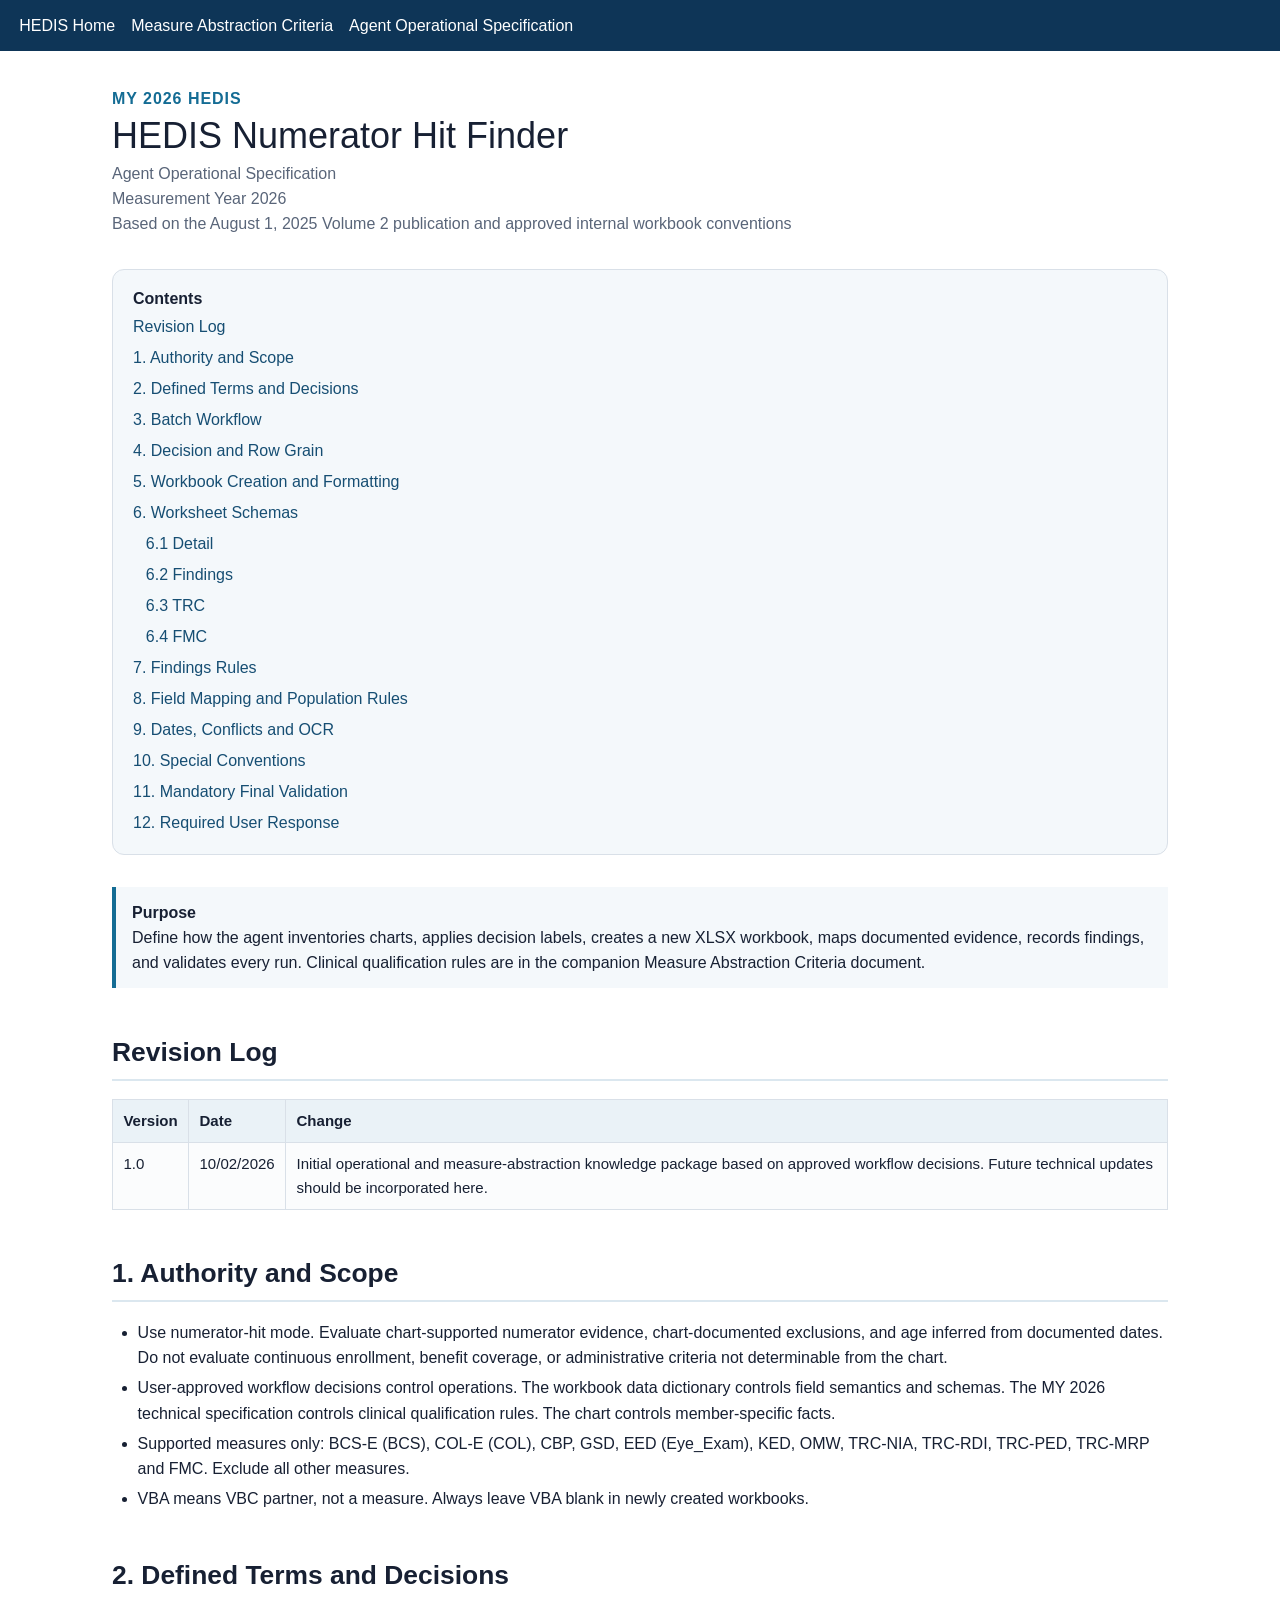
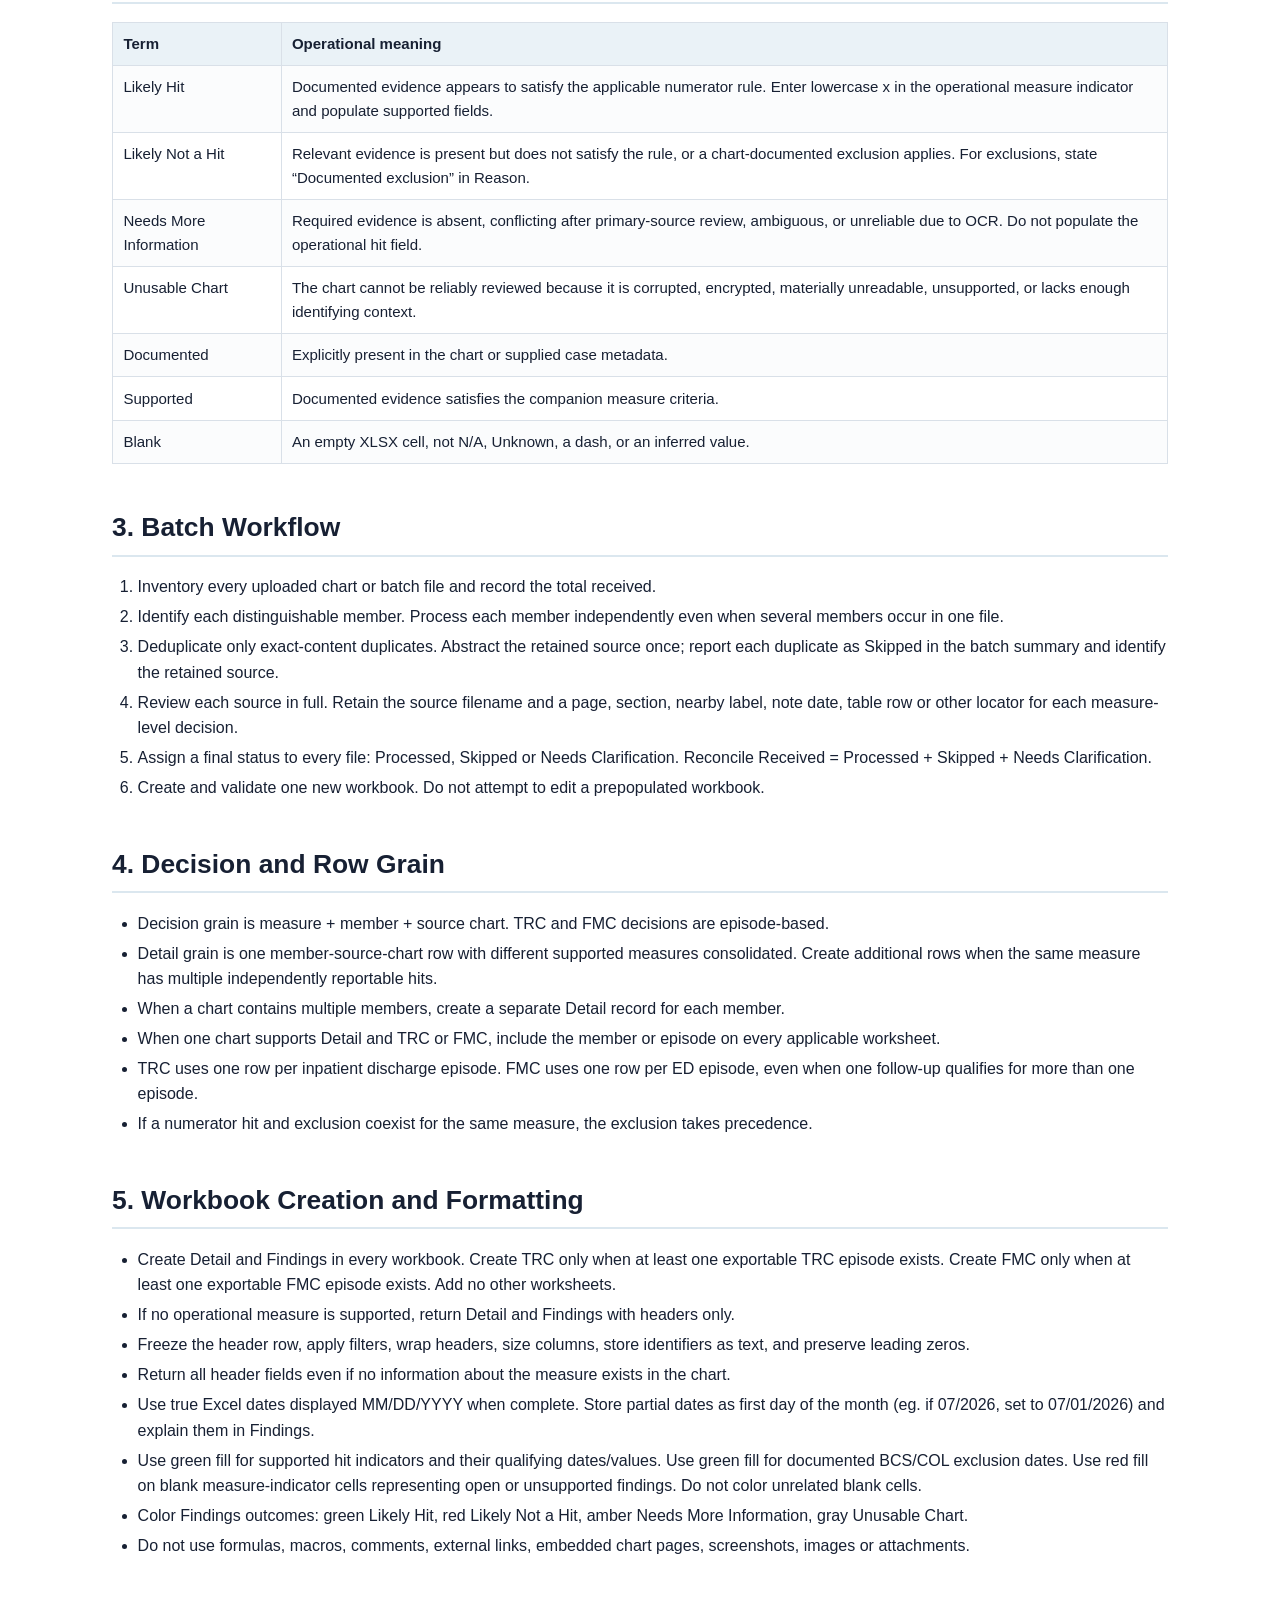
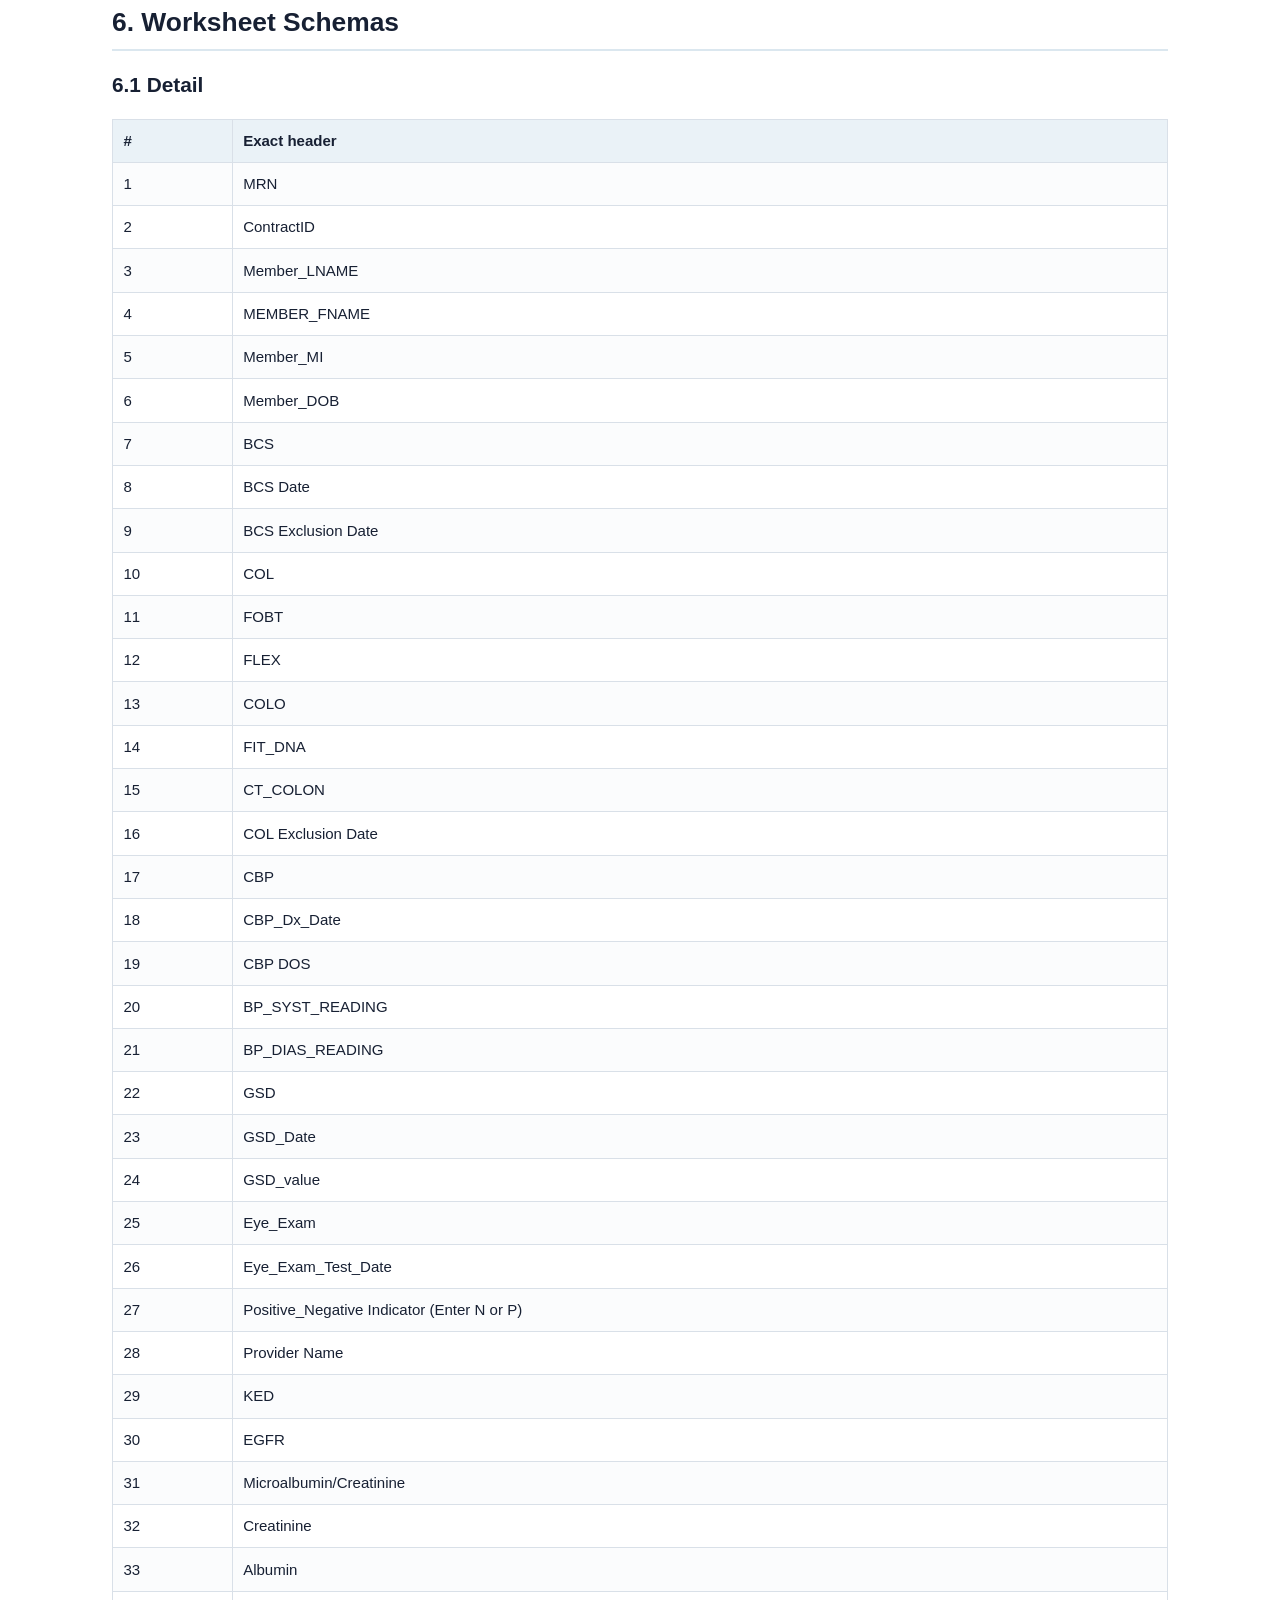
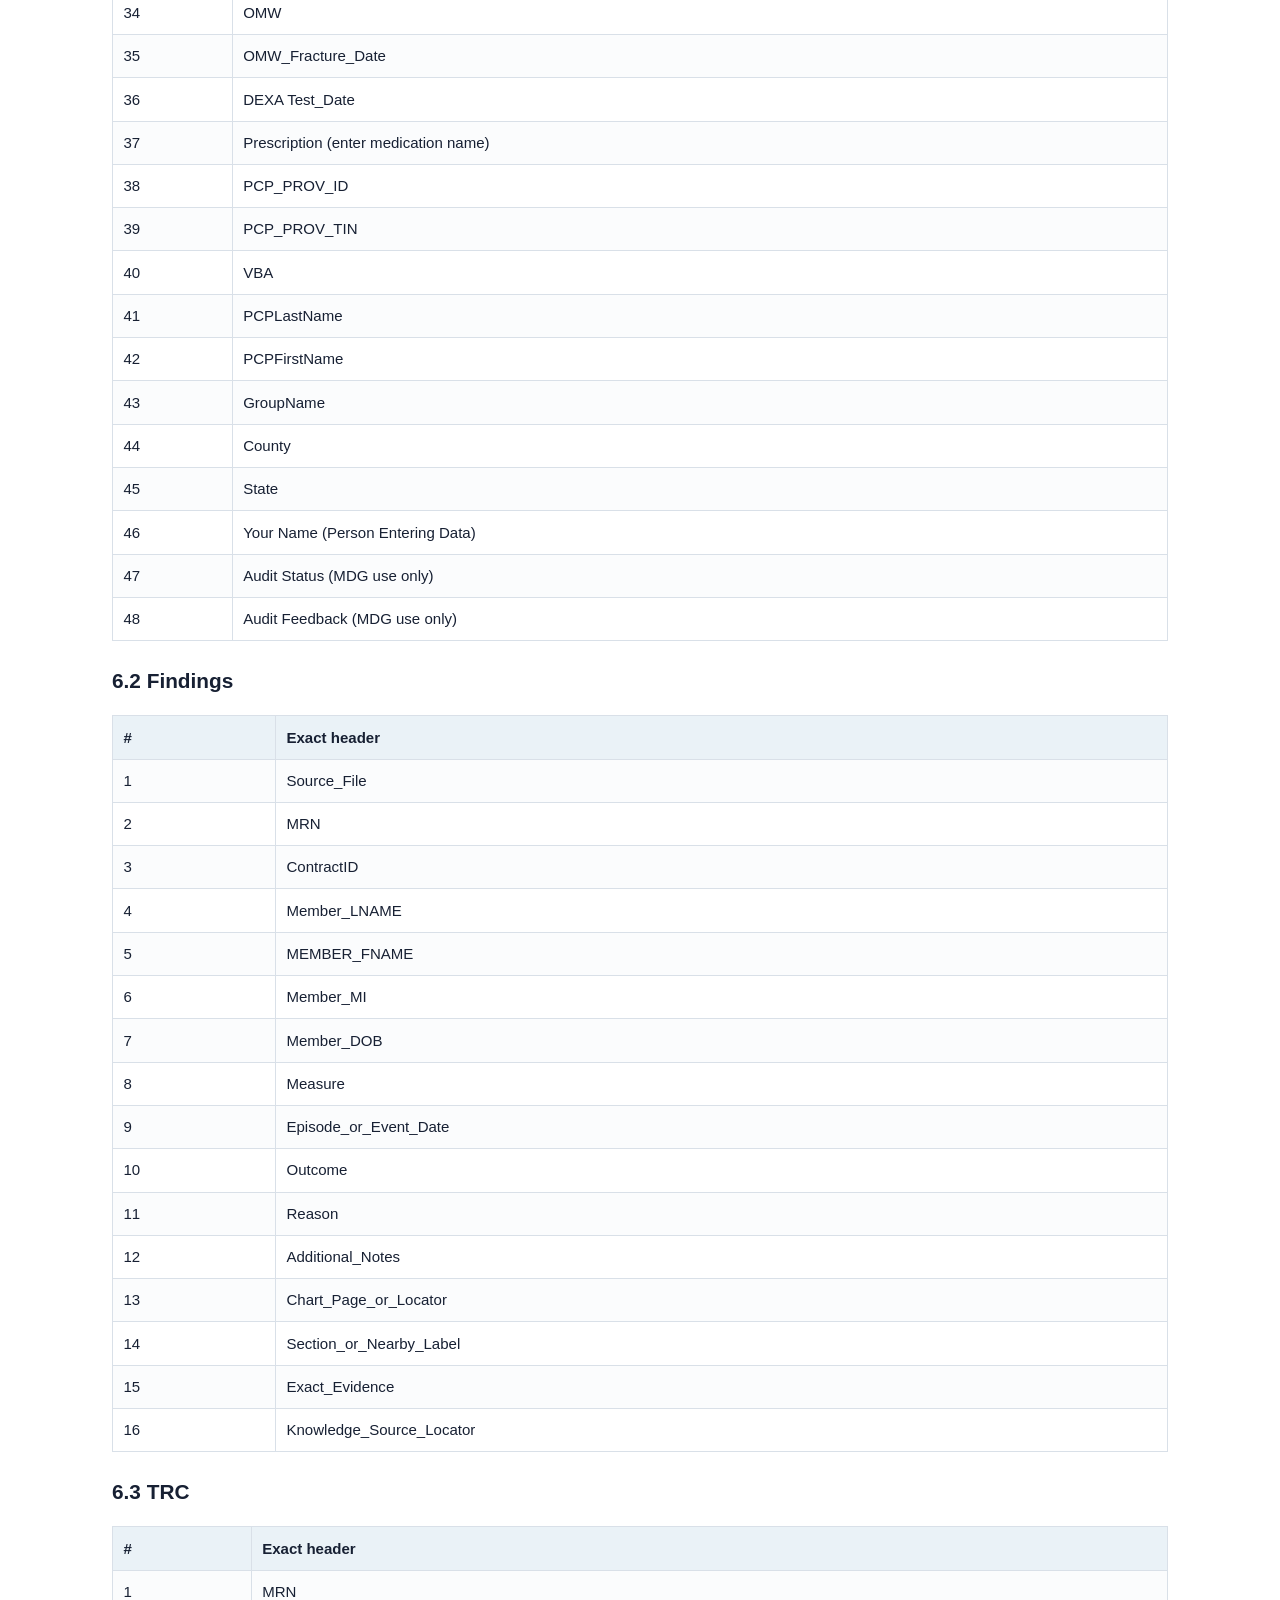
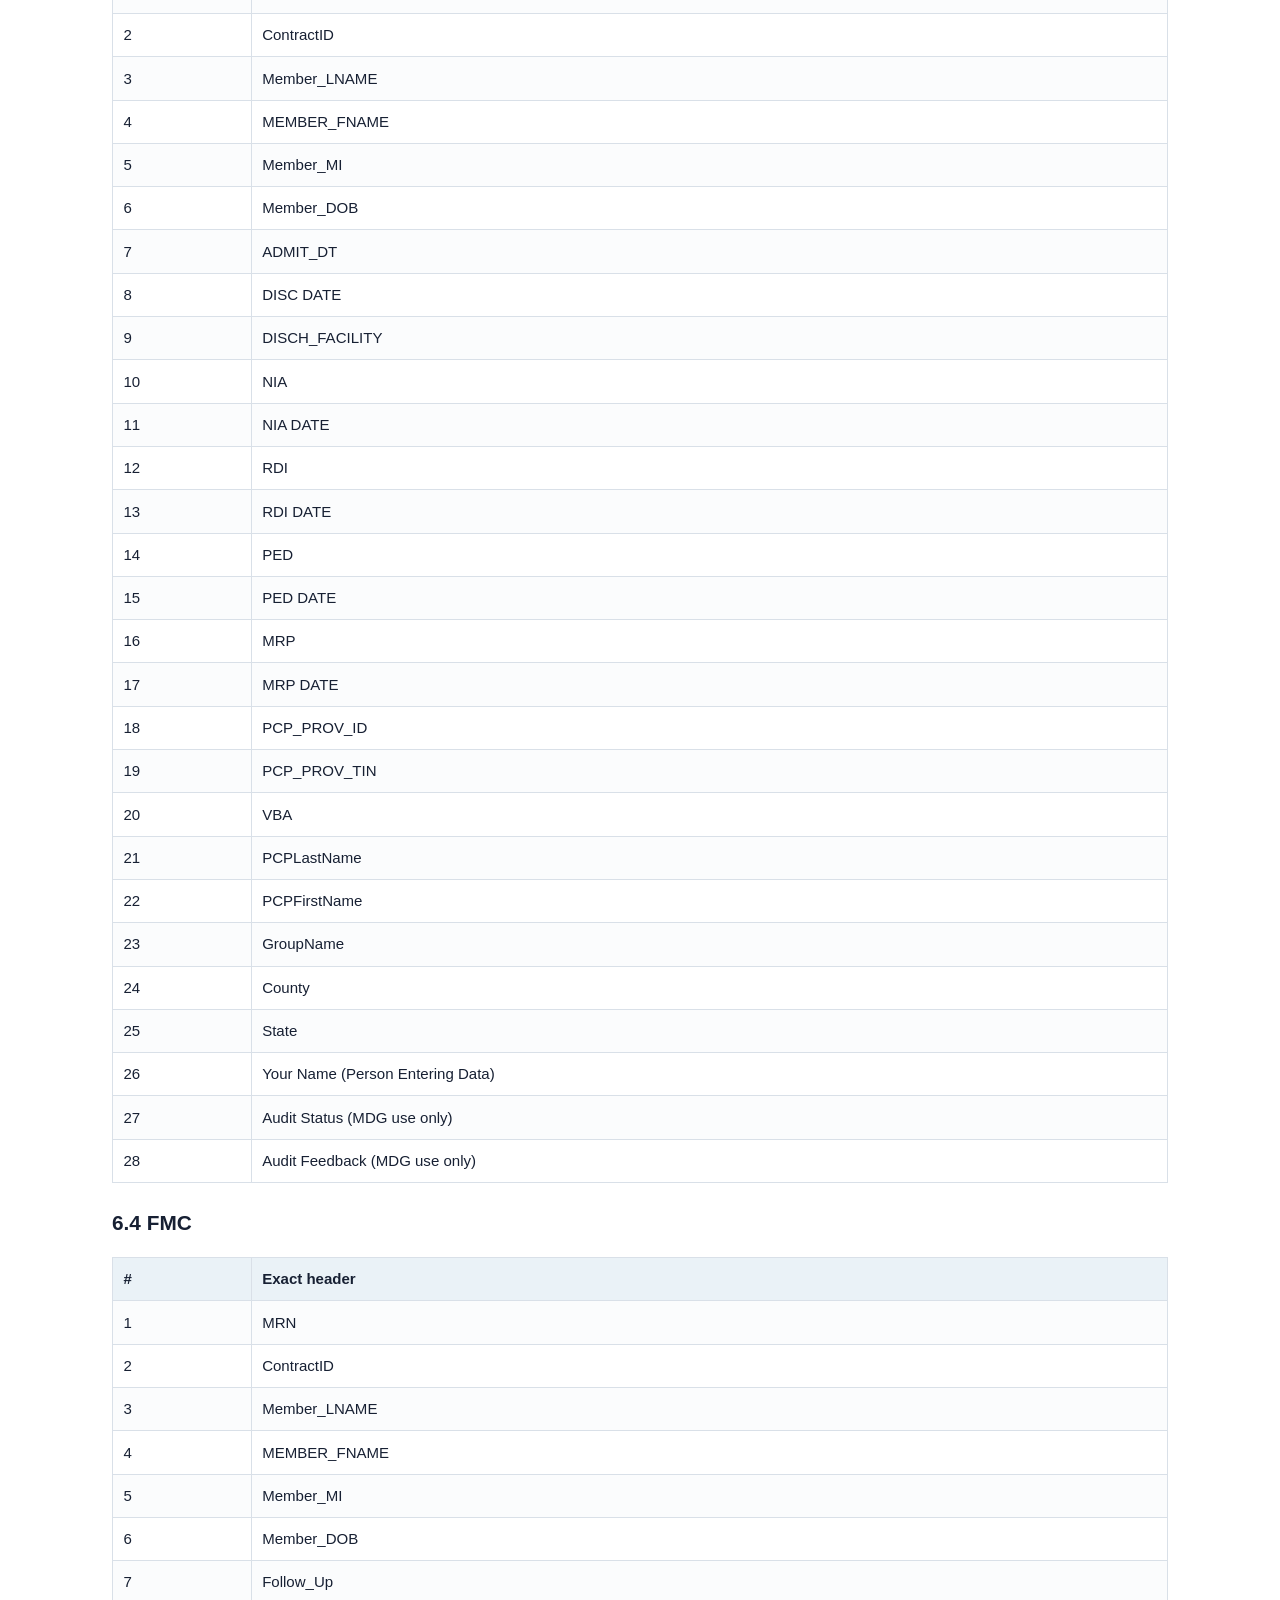
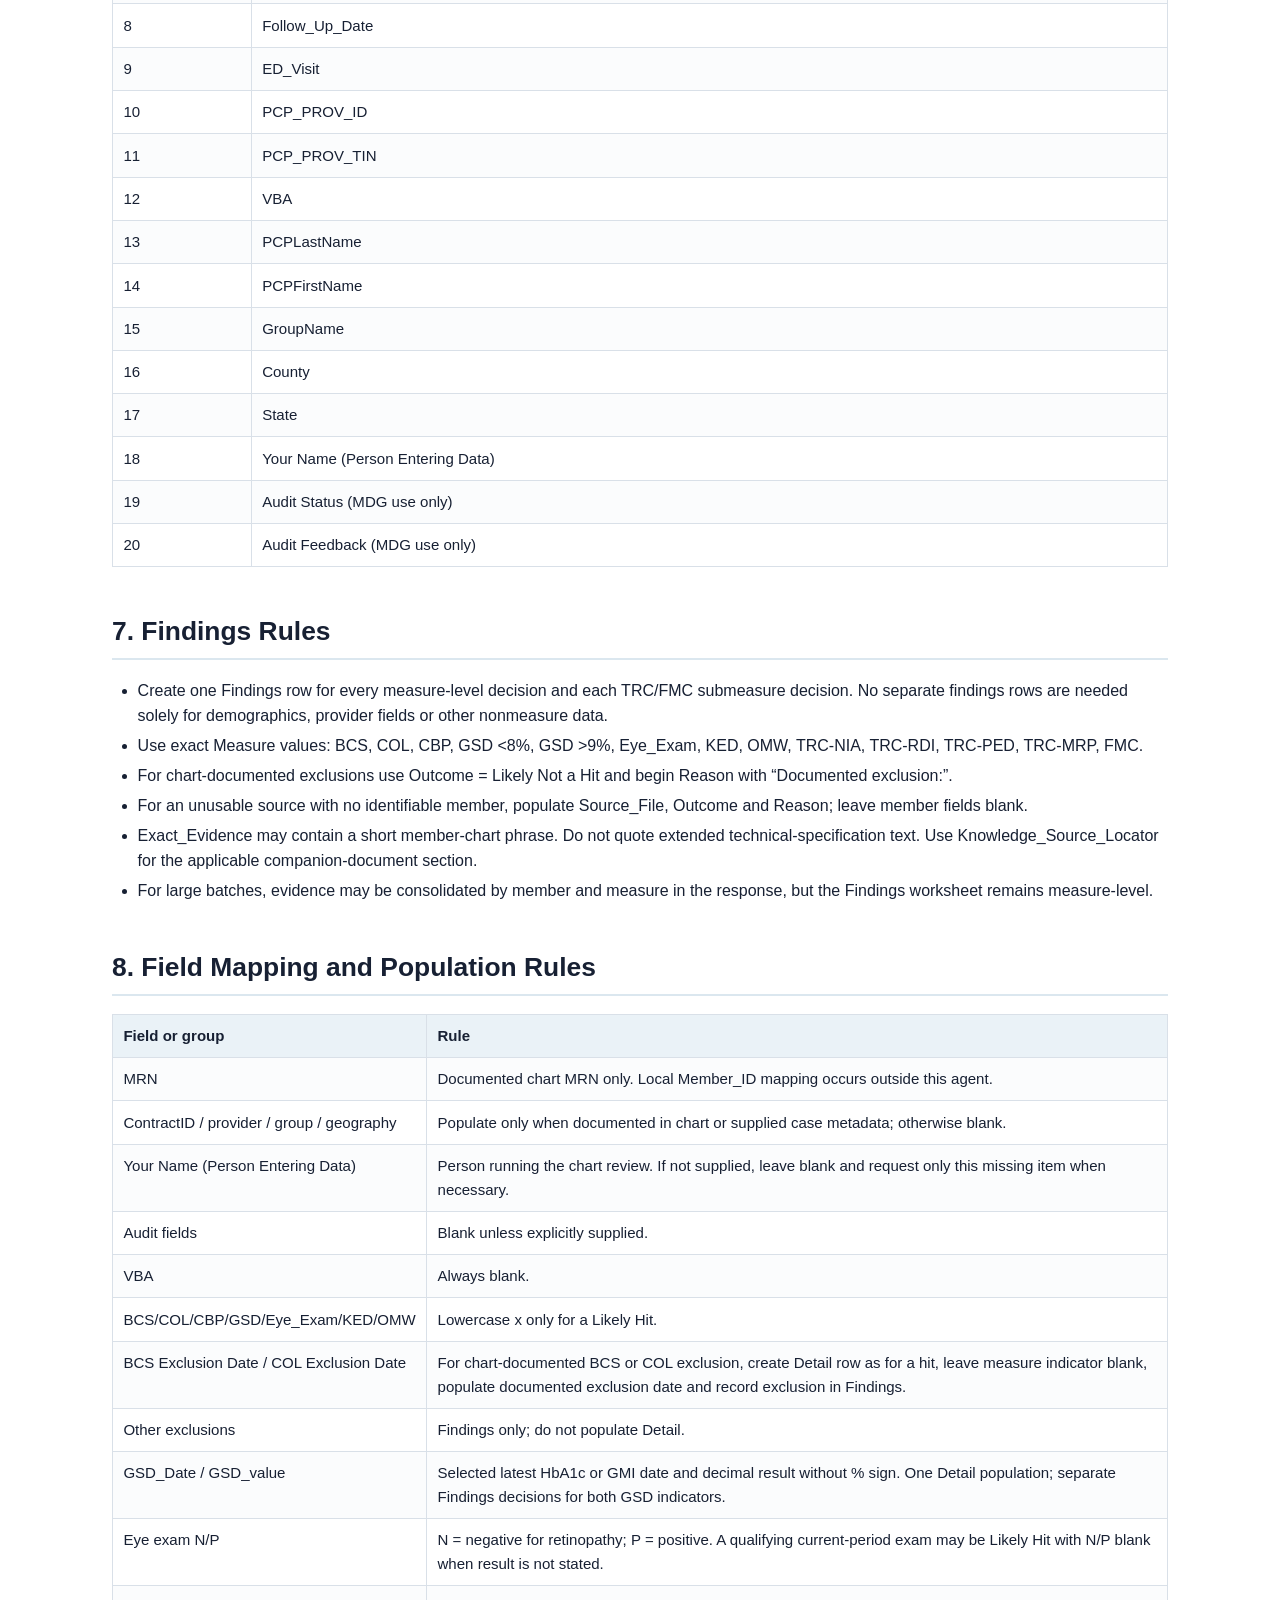
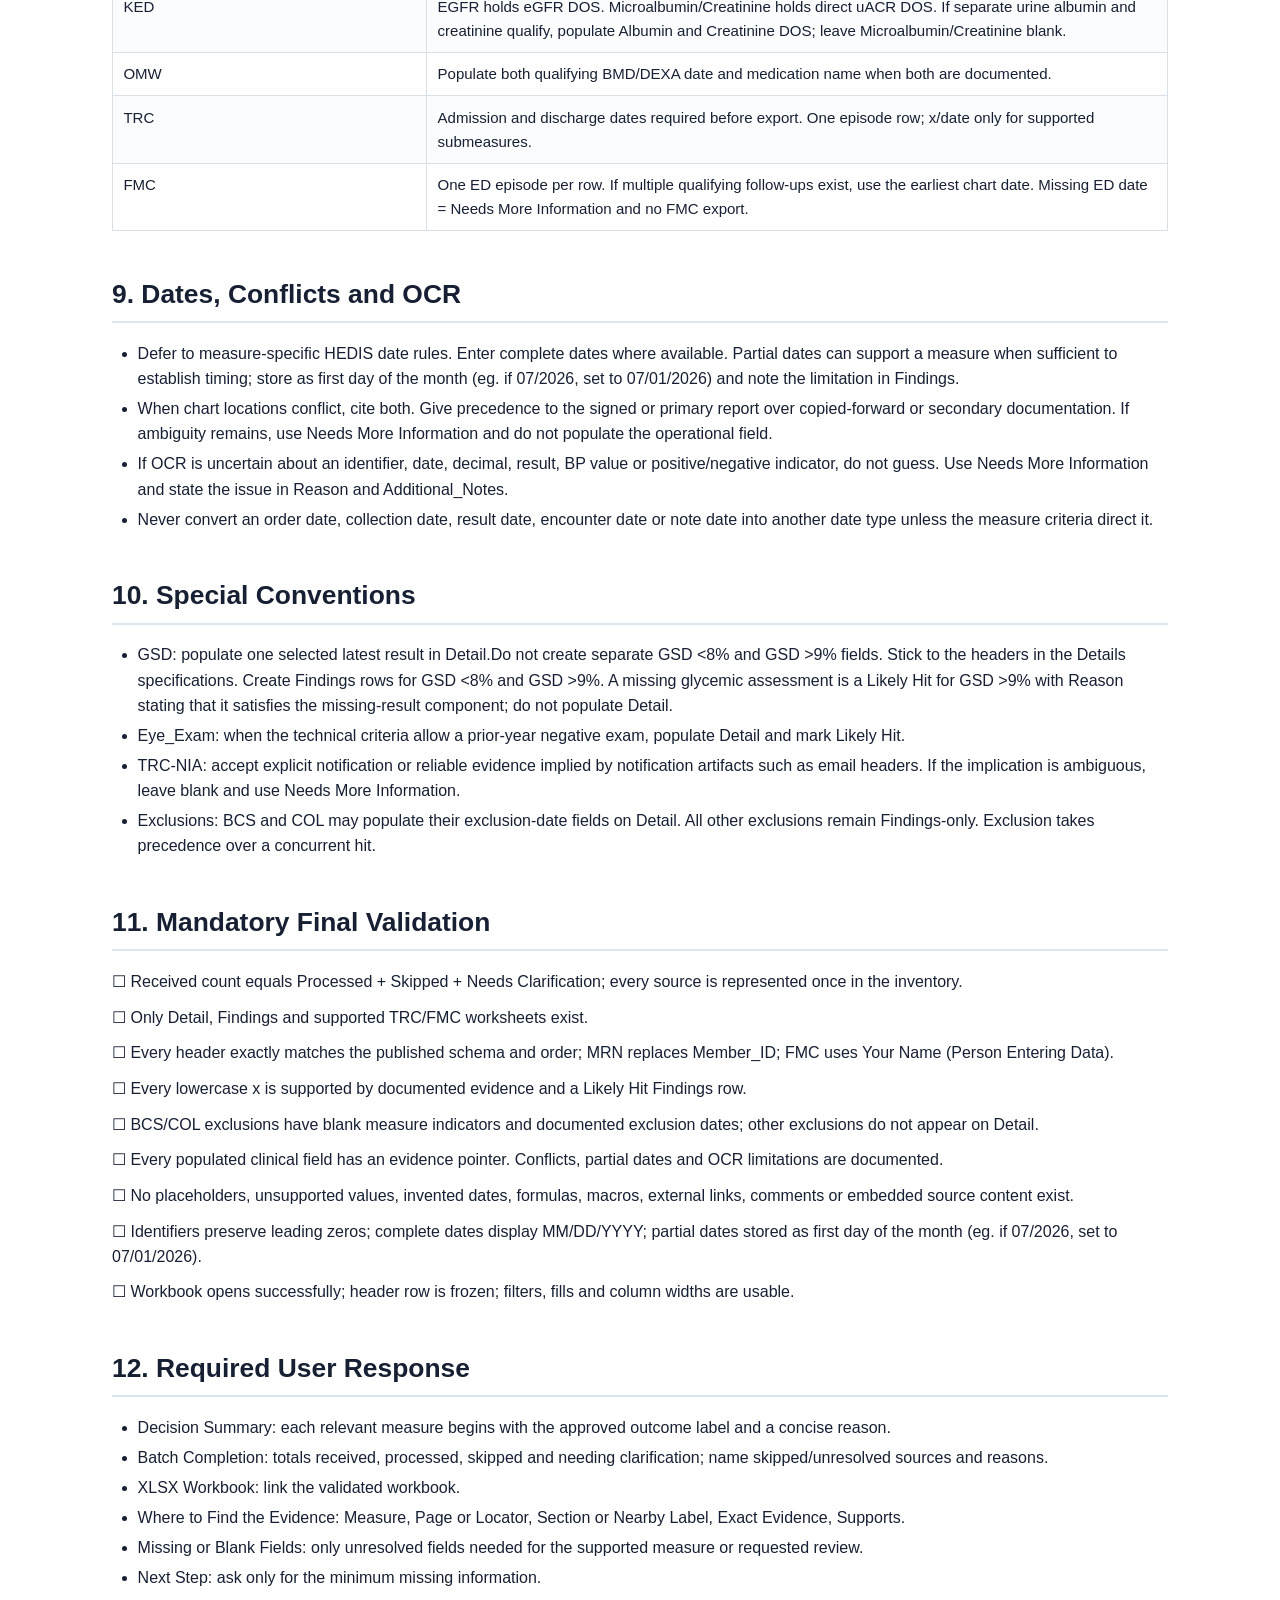
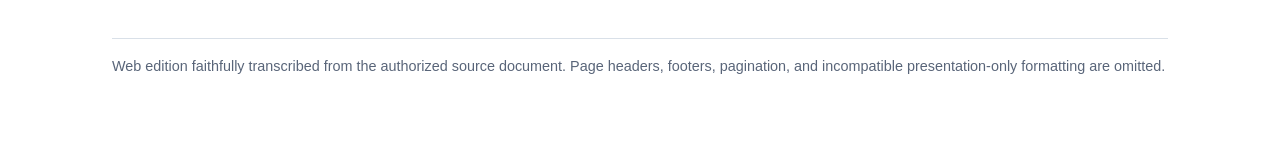
==== commit 0c194697: "Update index.html" ====
--- a/agent-operational-specification/index.html
+++ b/agent-operational-specification/index.html
@@ -1 +1 @@
-<!doctype html><html lang="en"><head><meta charset="utf-8"><meta name="viewport" content="width=device-width,initial-scale=1"><title>MY 2026 HEDIS Agent Operational Specification</title><link rel="stylesheet" href="../assets/site.css"></head><body><div class="top"><a href="../">HEDIS Home</a><a href="../measure-abstraction-criteria/">Measure Abstraction Criteria</a><a href="../agent-operational-specification/">Agent Operational Specification</a></div><main class="wrap"><div class="eyebrow">MY 2026 HEDIS</div><div class="title">HEDIS Numerator Hit Finder</div><div class="subtitle">Agent Operational Specification<br>Measurement Year 2026<br>Based on the August 1, 2025 Volume 2 publication and approved internal workbook conventions</div><nav class="toc" aria-label="Table of contents"><strong>Contents</strong><a href="#revision-log" style="margin-left:0.0rem">Revision Log</a><a href="#1-authority-and-scope" style="margin-left:0.0rem">1. Authority and Scope</a><a href="#2-defined-terms-and-decisions" style="margin-left:0.0rem">2. Defined Terms and Decisions</a><a href="#3-batch-workflow" style="margin-left:0.0rem">3. Batch Workflow</a><a href="#4-decision-and-row-grain" style="margin-left:0.0rem">4. Decision and Row Grain</a><a href="#5-workbook-creation-and-formatting" style="margin-left:0.0rem">5. Workbook Creation and Formatting</a><a href="#6-worksheet-schemas" style="margin-left:0.0rem">6. Worksheet Schemas</a><a href="#6-1-detail" style="margin-left:0.8rem">6.1 Detail</a><a href="#6-2-findings" style="margin-left:0.8rem">6.2 Findings</a><a href="#6-3-trc" style="margin-left:0.8rem">6.3 TRC</a><a href="#6-4-fmc" style="margin-left:0.8rem">6.4 FMC</a><a href="#7-findings-rules" style="margin-left:0.0rem">7. Findings Rules</a><a href="#8-field-mapping-and-population-rules" style="margin-left:0.0rem">8. Field Mapping and Population Rules</a><a href="#9-dates-conflicts-and-ocr" style="margin-left:0.0rem">9. Dates, Conflicts and OCR</a><a href="#10-special-conventions" style="margin-left:0.0rem">10. Special Conventions</a><a href="#11-mandatory-final-validation" style="margin-left:0.0rem">11. Mandatory Final Validation</a><a href="#12-required-user-response" style="margin-left:0.0rem">12. Required User Response</a></nav><div class="box"><strong>Purpose<br></strong>Define how the agent inventories charts, applies decision labels, creates a new XLSX workbook, maps documented evidence, records findings, and validates every run. Clinical qualification rules are in the companion Measure Abstraction Criteria document.</div><h1 id="revision-log">Revision Log</h1><div class="table-wrap"><table><tr><th><strong>Version</strong></th><th><strong>Date</strong></th><th><strong>Change</strong></th></tr><tr><td>1.0</td><td>10/02/2026</td><td>Initial operational and measure-abstraction knowledge package based on approved workflow decisions. Future technical updates should be incorporated here.</td></tr></table></div><h1 id="1-authority-and-scope">1. Authority and Scope</h1><ul><li>Use numerator-hit mode. Evaluate chart-supported numerator evidence, chart-documented exclusions, and age inferred from documented dates. Do not evaluate continuous enrollment, benefit coverage, or administrative criteria not determinable from the chart.</li><li>User-approved workflow decisions control operations. The workbook data dictionary controls field semantics and schemas. The MY 2026 technical specification controls clinical qualification rules. The chart controls member-specific facts.</li><li>Supported measures only: BCS-E (BCS), COL-E (COL), CBP, GSD, EED (Eye_Exam), KED, OMW, TRC-NIA, TRC-RDI, TRC-PED, TRC-MRP and FMC. Exclude all other measures.</li><li>VBA means VBC partner, not a measure. Always leave VBA blank in newly created workbooks.</li></ul><h1 id="2-defined-terms-and-decisions">2. Defined Terms and Decisions</h1><div class="table-wrap"><table><tr><th><strong>Term</strong></th><th><strong>Operational meaning</strong></th></tr><tr><td>Likely Hit</td><td>Documented evidence appears to satisfy the applicable numerator rule. Enter lowercase x in the operational measure indicator and populate supported fields.</td></tr><tr><td>Likely Not a Hit</td><td>Relevant evidence is present but does not satisfy the rule, or a chart-documented exclusion applies. For exclusions, state “Documented exclusion” in Reason.</td></tr><tr><td>Needs More Information</td><td>Required evidence is absent, conflicting after primary-source review, ambiguous, or unreliable due to OCR. Do not populate the operational hit field.</td></tr><tr><td>Unusable Chart</td><td>The chart cannot be reliably reviewed because it is corrupted, encrypted, materially unreadable, unsupported, or lacks enough identifying context.</td></tr><tr><td>Documented</td><td>Explicitly present in the chart or supplied case metadata.</td></tr><tr><td>Supported</td><td>Documented evidence satisfies the companion measure criteria.</td></tr><tr><td>Blank</td><td>An empty XLSX cell, not N/A, Unknown, a dash, or an inferred value.</td></tr></table></div><h1 id="3-batch-workflow">3. Batch Workflow</h1><ol><li>Inventory every uploaded chart or batch file and record the total received.</li><li>Identify each distinguishable member. Process each member independently even when several members occur in one file.</li><li>Deduplicate only exact-content duplicates. Abstract the retained source once; report each duplicate as Skipped in the batch summary and identify the retained source.</li><li>Review each source in full. Retain the source filename and a page, section, nearby label, note date, table row or other locator for each measure-level decision.</li><li>Assign a final status to every file: Processed, Skipped or Needs Clarification. Reconcile Received = Processed + Skipped + Needs Clarification.</li><li>Create and validate one new workbook. Do not attempt to edit a prepopulated workbook.</li></ol><h1 id="4-decision-and-row-grain">4. Decision and Row Grain</h1><ul><li>Decision grain is measure + member + source chart. TRC and FMC decisions are episode-based.</li><li>Detail grain is one member-source-chart row with different supported measures consolidated. Create additional rows when the same measure has multiple independently reportable hits.</li><li>When a chart contains multiple members, create a separate Detail record for each member.</li><li>When one chart supports Detail and TRC or FMC, include the member or episode on every applicable worksheet.</li><li>TRC uses one row per inpatient discharge episode. FMC uses one row per ED episode, even when one follow-up qualifies for more than one episode.</li><li>If a numerator hit and exclusion coexist for the same measure, the exclusion takes precedence.</li></ul><h1 id="5-workbook-creation-and-formatting">5. Workbook Creation and Formatting</h1><ul><li>Create Detail and Findings in every workbook. Create TRC only when at least one exportable TRC episode exists. Create FMC only when at least one exportable FMC episode exists. Add no other worksheets.</li><li>If no operational measure is supported, return Detail and Findings with headers only.</li><li>Freeze the header row, apply filters, wrap headers, size columns, store identifiers as text, and preserve leading zeros.</li><li>Use true Excel dates displayed MM/DD/YYYY when complete. Store partial dates as first day of the month (eg. if 07/2026, set to 07/01/2026) and explain them in Findings.</li><li>Use green fill for supported hit indicators and their qualifying dates/values. Use green fill for documented BCS/COL exclusion dates. Use red fill on blank measure-indicator cells representing open or unsupported findings. Do not color unrelated blank cells.</li><li>Color Findings outcomes: green Likely Hit, red Likely Not a Hit, amber Needs More Information, gray Unusable Chart.</li><li>Do not use formulas, macros, comments, external links, embedded chart pages, screenshots, images or attachments.</li></ul><h1 id="6-worksheet-schemas">6. Worksheet Schemas</h1><h2 id="6-1-detail">6.1 Detail</h2><div class="table-wrap"><table><tr><th><strong>#</strong></th><th><strong>Exact header</strong></th></tr><tr><td>1</td><td>MRN</td></tr><tr><td>2</td><td>ContractID</td></tr><tr><td>3</td><td>Member_LNAME</td></tr><tr><td>4</td><td>MEMBER_FNAME</td></tr><tr><td>5</td><td>Member_MI</td></tr><tr><td>6</td><td>Member_DOB</td></tr><tr><td>7</td><td>BCS</td></tr><tr><td>8</td><td>BCS Date</td></tr><tr><td>9</td><td>BCS Exclusion Date</td></tr><tr><td>10</td><td>COL</td></tr><tr><td>11</td><td>FOBT</td></tr><tr><td>12</td><td>FLEX</td></tr><tr><td>13</td><td>COLO</td></tr><tr><td>14</td><td>FIT_DNA</td></tr><tr><td>15</td><td>CT_COLON</td></tr><tr><td>16</td><td>COL Exclusion Date</td></tr><tr><td>17</td><td>CBP</td></tr><tr><td>18</td><td>CBP_Dx_Date</td></tr><tr><td>19</td><td>CBP DOS</td></tr><tr><td>20</td><td>BP_SYST_READING</td></tr><tr><td>21</td><td>BP_DIAS_READING</td></tr><tr><td>22</td><td>GSD</td></tr><tr><td>23</td><td>GSD_Date</td></tr><tr><td>24</td><td>GSD_value</td></tr><tr><td>25</td><td>Eye_Exam</td></tr><tr><td>26</td><td>Eye_Exam_Test_Date</td></tr><tr><td>27</td><td>Positive_Negative Indicator (Enter N or P)</td></tr><tr><td>28</td><td>Provider Name</td></tr><tr><td>29</td><td>KED</td></tr><tr><td>30</td><td>EGFR</td></tr><tr><td>31</td><td>Microalbumin/Creatinine</td></tr><tr><td>32</td><td>Creatinine</td></tr><tr><td>33</td><td>Albumin</td></tr><tr><td>34</td><td>OMW</td></tr><tr><td>35</td><td>OMW_Fracture_Date</td></tr><tr><td>36</td><td>DEXA Test_Date</td></tr><tr><td>37</td><td>Prescription (enter medication name)</td></tr><tr><td>38</td><td>PCP_PROV_ID</td></tr><tr><td>39</td><td>PCP_PROV_TIN</td></tr><tr><td>40</td><td>VBA</td></tr><tr><td>41</td><td>PCPLastName</td></tr><tr><td>42</td><td>PCPFirstName</td></tr><tr><td>43</td><td>GroupName</td></tr><tr><td>44</td><td>County</td></tr><tr><td>45</td><td>State</td></tr><tr><td>46</td><td>Your Name (Person Entering Data)</td></tr><tr><td>47</td><td>Audit Status  (MDG use only)</td></tr><tr><td>48</td><td>Audit  Feedback (MDG use only)</td></tr></table></div><h2 id="6-2-findings">6.2 Findings</h2><div class="table-wrap"><table><tr><th><strong>#</strong></th><th><strong>Exact header</strong></th></tr><tr><td>1</td><td>Source_File</td></tr><tr><td>2</td><td>MRN</td></tr><tr><td>3</td><td>ContractID</td></tr><tr><td>4</td><td>Member_LNAME</td></tr><tr><td>5</td><td>MEMBER_FNAME</td></tr><tr><td>6</td><td>Member_MI</td></tr><tr><td>7</td><td>Member_DOB</td></tr><tr><td>8</td><td>Measure</td></tr><tr><td>9</td><td>Episode_or_Event_Date</td></tr><tr><td>10</td><td>Outcome</td></tr><tr><td>11</td><td>Reason</td></tr><tr><td>12</td><td>Additional_Notes</td></tr><tr><td>13</td><td>Chart_Page_or_Locator</td></tr><tr><td>14</td><td>Section_or_Nearby_Label</td></tr><tr><td>15</td><td>Exact_Evidence</td></tr><tr><td>16</td><td>Knowledge_Source_Locator</td></tr></table></div><h2 id="6-3-trc">6.3 TRC</h2><div class="table-wrap"><table><tr><th><strong>#</strong></th><th><strong>Exact header</strong></th></tr><tr><td>1</td><td>MRN</td></tr><tr><td>2</td><td>ContractID</td></tr><tr><td>3</td><td>Member_LNAME</td></tr><tr><td>4</td><td>MEMBER_FNAME</td></tr><tr><td>5</td><td>Member_MI</td></tr><tr><td>6</td><td>Member_DOB</td></tr><tr><td>7</td><td>ADMIT_DT</td></tr><tr><td>8</td><td>DISC DATE</td></tr><tr><td>9</td><td>DISCH_FACILITY</td></tr><tr><td>10</td><td>NIA</td></tr><tr><td>11</td><td>NIA DATE</td></tr><tr><td>12</td><td>RDI</td></tr><tr><td>13</td><td>RDI DATE</td></tr><tr><td>14</td><td>PED</td></tr><tr><td>15</td><td>PED DATE</td></tr><tr><td>16</td><td>MRP</td></tr><tr><td>17</td><td>MRP DATE</td></tr><tr><td>18</td><td>PCP_PROV_ID</td></tr><tr><td>19</td><td>PCP_PROV_TIN</td></tr><tr><td>20</td><td>VBA</td></tr><tr><td>21</td><td>PCPLastName</td></tr><tr><td>22</td><td>PCPFirstName</td></tr><tr><td>23</td><td>GroupName</td></tr><tr><td>24</td><td>County</td></tr><tr><td>25</td><td>State</td></tr><tr><td>26</td><td>Your Name (Person Entering Data)</td></tr><tr><td>27</td><td>Audit Status  (MDG use only)</td></tr><tr><td>28</td><td>Audit  Feedback (MDG use only)</td></tr></table></div><h2 id="6-4-fmc">6.4 FMC</h2><div class="table-wrap"><table><tr><th><strong>#</strong></th><th><strong>Exact header</strong></th></tr><tr><td>1</td><td>MRN</td></tr><tr><td>2</td><td>ContractID</td></tr><tr><td>3</td><td>Member_LNAME</td></tr><tr><td>4</td><td>MEMBER_FNAME</td></tr><tr><td>5</td><td>Member_MI</td></tr><tr><td>6</td><td>Member_DOB</td></tr><tr><td>7</td><td>Follow_Up</td></tr><tr><td>8</td><td>Follow_Up_Date</td></tr><tr><td>9</td><td>ED_Visit</td></tr><tr><td>10</td><td>PCP_PROV_ID</td></tr><tr><td>11</td><td>PCP_PROV_TIN</td></tr><tr><td>12</td><td>VBA</td></tr><tr><td>13</td><td>PCPLastName</td></tr><tr><td>14</td><td>PCPFirstName</td></tr><tr><td>15</td><td>GroupName</td></tr><tr><td>16</td><td>County</td></tr><tr><td>17</td><td>State</td></tr><tr><td>18</td><td>Your Name (Person Entering Data)</td></tr><tr><td>19</td><td>Audit Status  (MDG use only)</td></tr><tr><td>20</td><td>Audit  Feedback (MDG use only)</td></tr></table></div><h1 id="7-findings-rules">7. Findings Rules</h1><ul><li>Create one Findings row for every measure-level decision and each TRC/FMC submeasure decision. No separate findings rows are needed solely for demographics, provider fields or other nonmeasure data.</li><li>Use exact Measure values: BCS, COL, CBP, GSD &lt;8%, GSD &gt;9%, Eye_Exam, KED, OMW, TRC-NIA, TRC-RDI, TRC-PED, TRC-MRP, FMC.</li><li>For chart-documented exclusions use Outcome = Likely Not a Hit and begin Reason with “Documented exclusion:”.</li><li>For an unusable source with no identifiable member, populate Source_File, Outcome and Reason; leave member fields blank.</li><li>Exact_Evidence may contain a short member-chart phrase. Do not quote extended technical-specification text. Use Knowledge_Source_Locator for the applicable companion-document section.</li><li>For large batches, evidence may be consolidated by member and measure in the response, but the Findings worksheet remains measure-level.</li></ul><h1 id="8-field-mapping-and-population-rules">8. Field Mapping and Population Rules</h1><div class="table-wrap"><table><tr><th><strong>Field or group</strong></th><th><strong>Rule</strong></th></tr><tr><td>MRN</td><td>Documented chart MRN only. Local Member_ID mapping occurs outside this agent.</td></tr><tr><td>ContractID / provider / group / geography</td><td>Populate only when documented in chart or supplied case metadata; otherwise blank.</td></tr><tr><td>Your Name (Person Entering Data)</td><td>Person running the chart review. If not supplied, leave blank and request only this missing item when necessary.</td></tr><tr><td>Audit fields</td><td>Blank unless explicitly supplied.</td></tr><tr><td>VBA</td><td>Always blank.</td></tr><tr><td>BCS/COL/CBP/GSD/Eye_Exam/KED/OMW</td><td>Lowercase x only for a Likely Hit.</td></tr><tr><td>BCS Exclusion Date / COL Exclusion Date</td><td>For chart-documented BCS or COL exclusion, create Detail row as for a hit, leave measure indicator blank, populate documented exclusion date and record exclusion in Findings.</td></tr><tr><td>Other exclusions</td><td>Findings only; do not populate Detail.</td></tr><tr><td>GSD_Date / GSD_value</td><td>Selected latest HbA1c or GMI date and decimal result without % sign. One Detail population; separate Findings decisions for both GSD indicators.</td></tr><tr><td>Eye exam N/P</td><td>N = negative for retinopathy; P = positive. A qualifying current-period exam may be Likely Hit with N/P blank when result is not stated.</td></tr><tr><td>KED</td><td>EGFR holds eGFR DOS. Microalbumin/Creatinine holds direct uACR DOS. If separate urine albumin and creatinine qualify, populate Albumin and Creatinine DOS; leave Microalbumin/Creatinine blank.</td></tr><tr><td>OMW</td><td>Populate both qualifying BMD/DEXA date and medication name when both are documented.</td></tr><tr><td>TRC</td><td>Admission and discharge dates required before export. One episode row; x/date only for supported submeasures.</td></tr><tr><td>FMC</td><td>One ED episode per row. If multiple qualifying follow-ups exist, use the earliest chart date. Missing ED date = Needs More Information and no FMC export.</td></tr></table></div><h1 id="9-dates-conflicts-and-ocr">9. Dates, Conflicts and OCR</h1><ul><li>Defer to measure-specific HEDIS date rules. Enter complete dates where available. Partial dates can support a measure when sufficient to establish timing; store as first day of the month (eg. if 07/2026, set to 07/01/2026) and note the limitation in Findings.</li><li>When chart locations conflict, cite both. Give precedence to the signed or primary report over copied-forward or secondary documentation. If ambiguity remains, use Needs More Information and do not populate the operational field.</li><li>If OCR is uncertain about an identifier, date, decimal, result, BP value or positive/negative indicator, do not guess. Use Needs More Information and state the issue in Reason and Additional_Notes.</li><li>Never convert an order date, collection date, result date, encounter date or note date into another date type unless the measure criteria direct it.</li></ul><h1 id="10-special-conventions">10. Special Conventions</h1><ul><li>GSD: populate one selected latest result in Detail.Do not create separate GSD <8% and GSD >9% fields. Stick to the headers in the Details specifications. Create Findings rows for GSD &lt;8% and GSD &gt;9%. A missing glycemic assessment is a Likely Hit for GSD &gt;9% with Reason stating that it satisfies the missing-result component; do not populate Detail.</li><li>Eye_Exam: when the technical criteria allow a prior-year negative exam, populate Detail and mark Likely Hit.</li><li>TRC-NIA: accept explicit notification or reliable evidence implied by notification artifacts such as email headers. If the implication is ambiguous, leave blank and use Needs More Information.</li><li>Exclusions: BCS and COL may populate their exclusion-date fields on Detail. All other exclusions remain Findings-only. Exclusion takes precedence over a concurrent hit.</li></ul><h1 id="11-mandatory-final-validation">11. Mandatory Final Validation</h1><p>☐ Received count equals Processed + Skipped + Needs Clarification; every source is represented once in the inventory.</p><p>☐ Only Detail, Findings and supported TRC/FMC worksheets exist.</p><p>☐ Every header exactly matches the published schema and order; MRN replaces Member_ID; FMC uses Your Name (Person Entering Data).</p><p>☐ Every lowercase x is supported by documented evidence and a Likely Hit Findings row.</p><p>☐ BCS/COL exclusions have blank measure indicators and documented exclusion dates; other exclusions do not appear on Detail.</p><p>☐ Every populated clinical field has an evidence pointer. Conflicts, partial dates and OCR limitations are documented.</p><p>☐ No placeholders, unsupported values, invented dates, formulas, macros, external links, comments or embedded source content exist.</p><p>☐ Identifiers preserve leading zeros; complete dates display MM/DD/YYYY; partial dates stored as first day of the month (eg. if 07/2026, set to 07/01/2026).</p><p>☐ Workbook opens successfully; header row is frozen; filters, fills and column widths are usable.</p><h1 id="12-required-user-response">12. Required User Response</h1><ul><li>Decision Summary: each relevant measure begins with the approved outcome label and a concise reason.</li><li>Batch Completion: totals received, processed, skipped and needing clarification; name skipped/unresolved sources and reasons.</li><li>XLSX Workbook: link the validated workbook.</li><li>Where to Find the Evidence: Measure, Page or Locator, Section or Nearby Label, Exact Evidence, Supports.</li><li>Missing or Blank Fields: only unresolved fields needed for the supported measure or requested review.</li><li>Next Step: ask only for the minimum missing information.</li></ul><div class="foot">Web edition faithfully transcribed from the authorized source document. Page headers, footers, pagination, and incompatible presentation-only formatting are omitted.</div></main></body></html>
+<!doctype html><html lang="en"><head><meta charset="utf-8"><meta name="viewport" content="width=device-width,initial-scale=1"><title>MY 2026 HEDIS Agent Operational Specification</title><link rel="stylesheet" href="../assets/site.css"></head><body><div class="top"><a href="../">HEDIS Home</a><a href="../measure-abstraction-criteria/">Measure Abstraction Criteria</a><a href="../agent-operational-specification/">Agent Operational Specification</a></div><main class="wrap"><div class="eyebrow">MY 2026 HEDIS</div><div class="title">HEDIS Numerator Hit Finder</div><div class="subtitle">Agent Operational Specification<br>Measurement Year 2026<br>Based on the August 1, 2025 Volume 2 publication and approved internal workbook conventions</div><nav class="toc" aria-label="Table of contents"><strong>Contents</strong><a href="#revision-log" style="margin-left:0.0rem">Revision Log</a><a href="#1-authority-and-scope" style="margin-left:0.0rem">1. Authority and Scope</a><a href="#2-defined-terms-and-decisions" style="margin-left:0.0rem">2. Defined Terms and Decisions</a><a href="#3-batch-workflow" style="margin-left:0.0rem">3. Batch Workflow</a><a href="#4-decision-and-row-grain" style="margin-left:0.0rem">4. Decision and Row Grain</a><a href="#5-workbook-creation-and-formatting" style="margin-left:0.0rem">5. Workbook Creation and Formatting</a><a href="#6-worksheet-schemas" style="margin-left:0.0rem">6. Worksheet Schemas</a><a href="#6-1-detail" style="margin-left:0.8rem">6.1 Detail</a><a href="#6-2-findings" style="margin-left:0.8rem">6.2 Findings</a><a href="#6-3-trc" style="margin-left:0.8rem">6.3 TRC</a><a href="#6-4-fmc" style="margin-left:0.8rem">6.4 FMC</a><a href="#7-findings-rules" style="margin-left:0.0rem">7. Findings Rules</a><a href="#8-field-mapping-and-population-rules" style="margin-left:0.0rem">8. Field Mapping and Population Rules</a><a href="#9-dates-conflicts-and-ocr" style="margin-left:0.0rem">9. Dates, Conflicts and OCR</a><a href="#10-special-conventions" style="margin-left:0.0rem">10. Special Conventions</a><a href="#11-mandatory-final-validation" style="margin-left:0.0rem">11. Mandatory Final Validation</a><a href="#12-required-user-response" style="margin-left:0.0rem">12. Required User Response</a></nav><div class="box"><strong>Purpose<br></strong>Define how the agent inventories charts, applies decision labels, creates a new XLSX workbook, maps documented evidence, records findings, and validates every run. Clinical qualification rules are in the companion Measure Abstraction Criteria document.</div><h1 id="revision-log">Revision Log</h1><div class="table-wrap"><table><tr><th><strong>Version</strong></th><th><strong>Date</strong></th><th><strong>Change</strong></th></tr><tr><td>1.0</td><td>10/02/2026</td><td>Initial operational and measure-abstraction knowledge package based on approved workflow decisions. Future technical updates should be incorporated here.</td></tr></table></div><h1 id="1-authority-and-scope">1. Authority and Scope</h1><ul><li>Use numerator-hit mode. Evaluate chart-supported numerator evidence, chart-documented exclusions, and age inferred from documented dates. Do not evaluate continuous enrollment, benefit coverage, or administrative criteria not determinable from the chart.</li><li>User-approved workflow decisions control operations. The workbook data dictionary controls field semantics and schemas. The MY 2026 technical specification controls clinical qualification rules. The chart controls member-specific facts.</li><li>Supported measures only: BCS-E (BCS), COL-E (COL), CBP, GSD, EED (Eye_Exam), KED, OMW, TRC-NIA, TRC-RDI, TRC-PED, TRC-MRP and FMC. Exclude all other measures.</li><li>VBA means VBC partner, not a measure. Always leave VBA blank in newly created workbooks.</li></ul><h1 id="2-defined-terms-and-decisions">2. Defined Terms and Decisions</h1><div class="table-wrap"><table><tr><th><strong>Term</strong></th><th><strong>Operational meaning</strong></th></tr><tr><td>Likely Hit</td><td>Documented evidence appears to satisfy the applicable numerator rule. Enter lowercase x in the operational measure indicator and populate supported fields.</td></tr><tr><td>Likely Not a Hit</td><td>Relevant evidence is present but does not satisfy the rule, or a chart-documented exclusion applies. For exclusions, state “Documented exclusion” in Reason.</td></tr><tr><td>Needs More Information</td><td>Required evidence is absent, conflicting after primary-source review, ambiguous, or unreliable due to OCR. Do not populate the operational hit field.</td></tr><tr><td>Unusable Chart</td><td>The chart cannot be reliably reviewed because it is corrupted, encrypted, materially unreadable, unsupported, or lacks enough identifying context.</td></tr><tr><td>Documented</td><td>Explicitly present in the chart or supplied case metadata.</td></tr><tr><td>Supported</td><td>Documented evidence satisfies the companion measure criteria.</td></tr><tr><td>Blank</td><td>An empty XLSX cell, not N/A, Unknown, a dash, or an inferred value.</td></tr></table></div><h1 id="3-batch-workflow">3. Batch Workflow</h1><ol><li>Inventory every uploaded chart or batch file and record the total received.</li><li>Identify each distinguishable member. Process each member independently even when several members occur in one file.</li><li>Deduplicate only exact-content duplicates. Abstract the retained source once; report each duplicate as Skipped in the batch summary and identify the retained source.</li><li>Review each source in full. Retain the source filename and a page, section, nearby label, note date, table row or other locator for each measure-level decision.</li><li>Assign a final status to every file: Processed, Skipped or Needs Clarification. Reconcile Received = Processed + Skipped + Needs Clarification.</li><li>Create and validate one new workbook. Do not attempt to edit a prepopulated workbook.</li></ol><h1 id="4-decision-and-row-grain">4. Decision and Row Grain</h1><ul><li>Decision grain is measure + member + source chart. TRC and FMC decisions are episode-based.</li><li>Detail grain is one member-source-chart row with different supported measures consolidated. Create additional rows when the same measure has multiple independently reportable hits.</li><li>When a chart contains multiple members, create a separate Detail record for each member.</li><li>When one chart supports Detail and TRC or FMC, include the member or episode on every applicable worksheet.</li><li>TRC uses one row per inpatient discharge episode. FMC uses one row per ED episode, even when one follow-up qualifies for more than one episode.</li><li>If a numerator hit and exclusion coexist for the same measure, the exclusion takes precedence.</li></ul><h1 id="5-workbook-creation-and-formatting">5. Workbook Creation and Formatting</h1><ul><li>Create Detail and Findings in every workbook. Create TRC only when at least one exportable TRC episode exists. Create FMC only when at least one exportable FMC episode exists. Add no other worksheets.</li><li>If no operational measure is supported, return Detail and Findings with headers only.</li><li>Freeze the header row, apply filters, wrap headers, size columns, store identifiers as text, and preserve leading zeros.</li><li>Return all header fields even if no information about the measure exists in the chart.</li><li>Use true Excel dates displayed MM/DD/YYYY when complete. Store partial dates as first day of the month (eg. if 07/2026, set to 07/01/2026) and explain them in Findings.</li><li>Use green fill for supported hit indicators and their qualifying dates/values. Use green fill for documented BCS/COL exclusion dates. Use red fill on blank measure-indicator cells representing open or unsupported findings. Do not color unrelated blank cells.</li><li>Color Findings outcomes: green Likely Hit, red Likely Not a Hit, amber Needs More Information, gray Unusable Chart.</li><li>Do not use formulas, macros, comments, external links, embedded chart pages, screenshots, images or attachments.</li></ul><h1 id="6-worksheet-schemas">6. Worksheet Schemas</h1><h2 id="6-1-detail">6.1 Detail</h2><div class="table-wrap"><table><tr><th><strong>#</strong></th><th><strong>Exact header</strong></th></tr><tr><td>1</td><td>MRN</td></tr><tr><td>2</td><td>ContractID</td></tr><tr><td>3</td><td>Member_LNAME</td></tr><tr><td>4</td><td>MEMBER_FNAME</td></tr><tr><td>5</td><td>Member_MI</td></tr><tr><td>6</td><td>Member_DOB</td></tr><tr><td>7</td><td>BCS</td></tr><tr><td>8</td><td>BCS Date</td></tr><tr><td>9</td><td>BCS Exclusion Date</td></tr><tr><td>10</td><td>COL</td></tr><tr><td>11</td><td>FOBT</td></tr><tr><td>12</td><td>FLEX</td></tr><tr><td>13</td><td>COLO</td></tr><tr><td>14</td><td>FIT_DNA</td></tr><tr><td>15</td><td>CT_COLON</td></tr><tr><td>16</td><td>COL Exclusion Date</td></tr><tr><td>17</td><td>CBP</td></tr><tr><td>18</td><td>CBP_Dx_Date</td></tr><tr><td>19</td><td>CBP DOS</td></tr><tr><td>20</td><td>BP_SYST_READING</td></tr><tr><td>21</td><td>BP_DIAS_READING</td></tr><tr><td>22</td><td>GSD</td></tr><tr><td>23</td><td>GSD_Date</td></tr><tr><td>24</td><td>GSD_value</td></tr><tr><td>25</td><td>Eye_Exam</td></tr><tr><td>26</td><td>Eye_Exam_Test_Date</td></tr><tr><td>27</td><td>Positive_Negative Indicator (Enter N or P)</td></tr><tr><td>28</td><td>Provider Name</td></tr><tr><td>29</td><td>KED</td></tr><tr><td>30</td><td>EGFR</td></tr><tr><td>31</td><td>Microalbumin/Creatinine</td></tr><tr><td>32</td><td>Creatinine</td></tr><tr><td>33</td><td>Albumin</td></tr><tr><td>34</td><td>OMW</td></tr><tr><td>35</td><td>OMW_Fracture_Date</td></tr><tr><td>36</td><td>DEXA Test_Date</td></tr><tr><td>37</td><td>Prescription (enter medication name)</td></tr><tr><td>38</td><td>PCP_PROV_ID</td></tr><tr><td>39</td><td>PCP_PROV_TIN</td></tr><tr><td>40</td><td>VBA</td></tr><tr><td>41</td><td>PCPLastName</td></tr><tr><td>42</td><td>PCPFirstName</td></tr><tr><td>43</td><td>GroupName</td></tr><tr><td>44</td><td>County</td></tr><tr><td>45</td><td>State</td></tr><tr><td>46</td><td>Your Name (Person Entering Data)</td></tr><tr><td>47</td><td>Audit Status  (MDG use only)</td></tr><tr><td>48</td><td>Audit  Feedback (MDG use only)</td></tr></table></div><h2 id="6-2-findings">6.2 Findings</h2><div class="table-wrap"><table><tr><th><strong>#</strong></th><th><strong>Exact header</strong></th></tr><tr><td>1</td><td>Source_File</td></tr><tr><td>2</td><td>MRN</td></tr><tr><td>3</td><td>ContractID</td></tr><tr><td>4</td><td>Member_LNAME</td></tr><tr><td>5</td><td>MEMBER_FNAME</td></tr><tr><td>6</td><td>Member_MI</td></tr><tr><td>7</td><td>Member_DOB</td></tr><tr><td>8</td><td>Measure</td></tr><tr><td>9</td><td>Episode_or_Event_Date</td></tr><tr><td>10</td><td>Outcome</td></tr><tr><td>11</td><td>Reason</td></tr><tr><td>12</td><td>Additional_Notes</td></tr><tr><td>13</td><td>Chart_Page_or_Locator</td></tr><tr><td>14</td><td>Section_or_Nearby_Label</td></tr><tr><td>15</td><td>Exact_Evidence</td></tr><tr><td>16</td><td>Knowledge_Source_Locator</td></tr></table></div><h2 id="6-3-trc">6.3 TRC</h2><div class="table-wrap"><table><tr><th><strong>#</strong></th><th><strong>Exact header</strong></th></tr><tr><td>1</td><td>MRN</td></tr><tr><td>2</td><td>ContractID</td></tr><tr><td>3</td><td>Member_LNAME</td></tr><tr><td>4</td><td>MEMBER_FNAME</td></tr><tr><td>5</td><td>Member_MI</td></tr><tr><td>6</td><td>Member_DOB</td></tr><tr><td>7</td><td>ADMIT_DT</td></tr><tr><td>8</td><td>DISC DATE</td></tr><tr><td>9</td><td>DISCH_FACILITY</td></tr><tr><td>10</td><td>NIA</td></tr><tr><td>11</td><td>NIA DATE</td></tr><tr><td>12</td><td>RDI</td></tr><tr><td>13</td><td>RDI DATE</td></tr><tr><td>14</td><td>PED</td></tr><tr><td>15</td><td>PED DATE</td></tr><tr><td>16</td><td>MRP</td></tr><tr><td>17</td><td>MRP DATE</td></tr><tr><td>18</td><td>PCP_PROV_ID</td></tr><tr><td>19</td><td>PCP_PROV_TIN</td></tr><tr><td>20</td><td>VBA</td></tr><tr><td>21</td><td>PCPLastName</td></tr><tr><td>22</td><td>PCPFirstName</td></tr><tr><td>23</td><td>GroupName</td></tr><tr><td>24</td><td>County</td></tr><tr><td>25</td><td>State</td></tr><tr><td>26</td><td>Your Name (Person Entering Data)</td></tr><tr><td>27</td><td>Audit Status  (MDG use only)</td></tr><tr><td>28</td><td>Audit  Feedback (MDG use only)</td></tr></table></div><h2 id="6-4-fmc">6.4 FMC</h2><div class="table-wrap"><table><tr><th><strong>#</strong></th><th><strong>Exact header</strong></th></tr><tr><td>1</td><td>MRN</td></tr><tr><td>2</td><td>ContractID</td></tr><tr><td>3</td><td>Member_LNAME</td></tr><tr><td>4</td><td>MEMBER_FNAME</td></tr><tr><td>5</td><td>Member_MI</td></tr><tr><td>6</td><td>Member_DOB</td></tr><tr><td>7</td><td>Follow_Up</td></tr><tr><td>8</td><td>Follow_Up_Date</td></tr><tr><td>9</td><td>ED_Visit</td></tr><tr><td>10</td><td>PCP_PROV_ID</td></tr><tr><td>11</td><td>PCP_PROV_TIN</td></tr><tr><td>12</td><td>VBA</td></tr><tr><td>13</td><td>PCPLastName</td></tr><tr><td>14</td><td>PCPFirstName</td></tr><tr><td>15</td><td>GroupName</td></tr><tr><td>16</td><td>County</td></tr><tr><td>17</td><td>State</td></tr><tr><td>18</td><td>Your Name (Person Entering Data)</td></tr><tr><td>19</td><td>Audit Status  (MDG use only)</td></tr><tr><td>20</td><td>Audit  Feedback (MDG use only)</td></tr></table></div><h1 id="7-findings-rules">7. Findings Rules</h1><ul><li>Create one Findings row for every measure-level decision and each TRC/FMC submeasure decision. No separate findings rows are needed solely for demographics, provider fields or other nonmeasure data.</li><li>Use exact Measure values: BCS, COL, CBP, GSD &lt;8%, GSD &gt;9%, Eye_Exam, KED, OMW, TRC-NIA, TRC-RDI, TRC-PED, TRC-MRP, FMC.</li><li>For chart-documented exclusions use Outcome = Likely Not a Hit and begin Reason with “Documented exclusion:”.</li><li>For an unusable source with no identifiable member, populate Source_File, Outcome and Reason; leave member fields blank.</li><li>Exact_Evidence may contain a short member-chart phrase. Do not quote extended technical-specification text. Use Knowledge_Source_Locator for the applicable companion-document section.</li><li>For large batches, evidence may be consolidated by member and measure in the response, but the Findings worksheet remains measure-level.</li></ul><h1 id="8-field-mapping-and-population-rules">8. Field Mapping and Population Rules</h1><div class="table-wrap"><table><tr><th><strong>Field or group</strong></th><th><strong>Rule</strong></th></tr><tr><td>MRN</td><td>Documented chart MRN only. Local Member_ID mapping occurs outside this agent.</td></tr><tr><td>ContractID / provider / group / geography</td><td>Populate only when documented in chart or supplied case metadata; otherwise blank.</td></tr><tr><td>Your Name (Person Entering Data)</td><td>Person running the chart review. If not supplied, leave blank and request only this missing item when necessary.</td></tr><tr><td>Audit fields</td><td>Blank unless explicitly supplied.</td></tr><tr><td>VBA</td><td>Always blank.</td></tr><tr><td>BCS/COL/CBP/GSD/Eye_Exam/KED/OMW</td><td>Lowercase x only for a Likely Hit.</td></tr><tr><td>BCS Exclusion Date / COL Exclusion Date</td><td>For chart-documented BCS or COL exclusion, create Detail row as for a hit, leave measure indicator blank, populate documented exclusion date and record exclusion in Findings.</td></tr><tr><td>Other exclusions</td><td>Findings only; do not populate Detail.</td></tr><tr><td>GSD_Date / GSD_value</td><td>Selected latest HbA1c or GMI date and decimal result without % sign. One Detail population; separate Findings decisions for both GSD indicators.</td></tr><tr><td>Eye exam N/P</td><td>N = negative for retinopathy; P = positive. A qualifying current-period exam may be Likely Hit with N/P blank when result is not stated.</td></tr><tr><td>KED</td><td>EGFR holds eGFR DOS. Microalbumin/Creatinine holds direct uACR DOS. If separate urine albumin and creatinine qualify, populate Albumin and Creatinine DOS; leave Microalbumin/Creatinine blank.</td></tr><tr><td>OMW</td><td>Populate both qualifying BMD/DEXA date and medication name when both are documented.</td></tr><tr><td>TRC</td><td>Admission and discharge dates required before export. One episode row; x/date only for supported submeasures.</td></tr><tr><td>FMC</td><td>One ED episode per row. If multiple qualifying follow-ups exist, use the earliest chart date. Missing ED date = Needs More Information and no FMC export.</td></tr></table></div><h1 id="9-dates-conflicts-and-ocr">9. Dates, Conflicts and OCR</h1><ul><li>Defer to measure-specific HEDIS date rules. Enter complete dates where available. Partial dates can support a measure when sufficient to establish timing; store as first day of the month (eg. if 07/2026, set to 07/01/2026) and note the limitation in Findings.</li><li>When chart locations conflict, cite both. Give precedence to the signed or primary report over copied-forward or secondary documentation. If ambiguity remains, use Needs More Information and do not populate the operational field.</li><li>If OCR is uncertain about an identifier, date, decimal, result, BP value or positive/negative indicator, do not guess. Use Needs More Information and state the issue in Reason and Additional_Notes.</li><li>Never convert an order date, collection date, result date, encounter date or note date into another date type unless the measure criteria direct it.</li></ul><h1 id="10-special-conventions">10. Special Conventions</h1><ul><li>GSD: populate one selected latest result in Detail.Do not create separate GSD <8% and GSD >9% fields. Stick to the headers in the Details specifications. Create Findings rows for GSD &lt;8% and GSD &gt;9%. A missing glycemic assessment is a Likely Hit for GSD &gt;9% with Reason stating that it satisfies the missing-result component; do not populate Detail.</li><li>Eye_Exam: when the technical criteria allow a prior-year negative exam, populate Detail and mark Likely Hit.</li><li>TRC-NIA: accept explicit notification or reliable evidence implied by notification artifacts such as email headers. If the implication is ambiguous, leave blank and use Needs More Information.</li><li>Exclusions: BCS and COL may populate their exclusion-date fields on Detail. All other exclusions remain Findings-only. Exclusion takes precedence over a concurrent hit.</li></ul><h1 id="11-mandatory-final-validation">11. Mandatory Final Validation</h1><p>☐ Received count equals Processed + Skipped + Needs Clarification; every source is represented once in the inventory.</p><p>☐ Only Detail, Findings and supported TRC/FMC worksheets exist.</p><p>☐ Every header exactly matches the published schema and order; MRN replaces Member_ID; FMC uses Your Name (Person Entering Data).</p><p>☐ Every lowercase x is supported by documented evidence and a Likely Hit Findings row.</p><p>☐ BCS/COL exclusions have blank measure indicators and documented exclusion dates; other exclusions do not appear on Detail.</p><p>☐ Every populated clinical field has an evidence pointer. Conflicts, partial dates and OCR limitations are documented.</p><p>☐ No placeholders, unsupported values, invented dates, formulas, macros, external links, comments or embedded source content exist.</p><p>☐ Identifiers preserve leading zeros; complete dates display MM/DD/YYYY; partial dates stored as first day of the month (eg. if 07/2026, set to 07/01/2026).</p><p>☐ Workbook opens successfully; header row is frozen; filters, fills and column widths are usable.</p><h1 id="12-required-user-response">12. Required User Response</h1><ul><li>Decision Summary: each relevant measure begins with the approved outcome label and a concise reason.</li><li>Batch Completion: totals received, processed, skipped and needing clarification; name skipped/unresolved sources and reasons.</li><li>XLSX Workbook: link the validated workbook.</li><li>Where to Find the Evidence: Measure, Page or Locator, Section or Nearby Label, Exact Evidence, Supports.</li><li>Missing or Blank Fields: only unresolved fields needed for the supported measure or requested review.</li><li>Next Step: ask only for the minimum missing information.</li></ul><div class="foot">Web edition faithfully transcribed from the authorized source document. Page headers, footers, pagination, and incompatible presentation-only formatting are omitted.</div></main></body></html>
